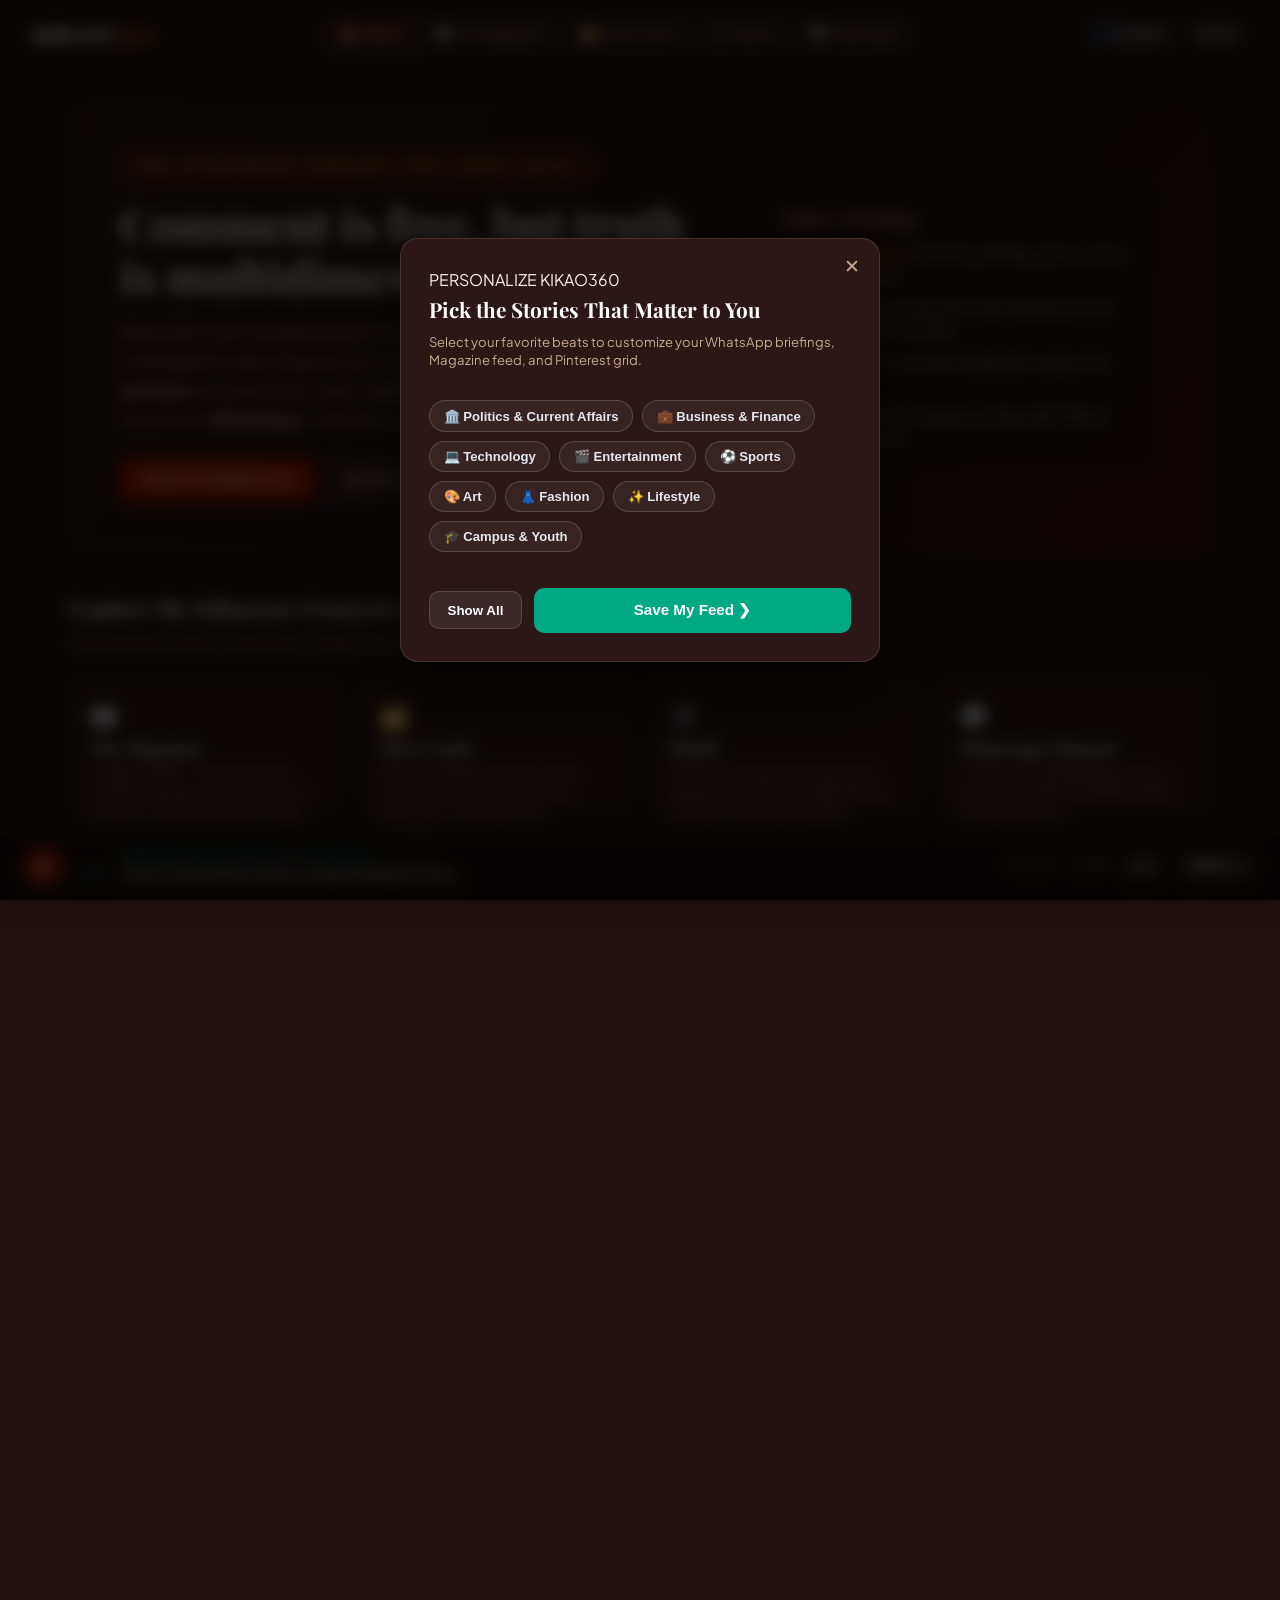
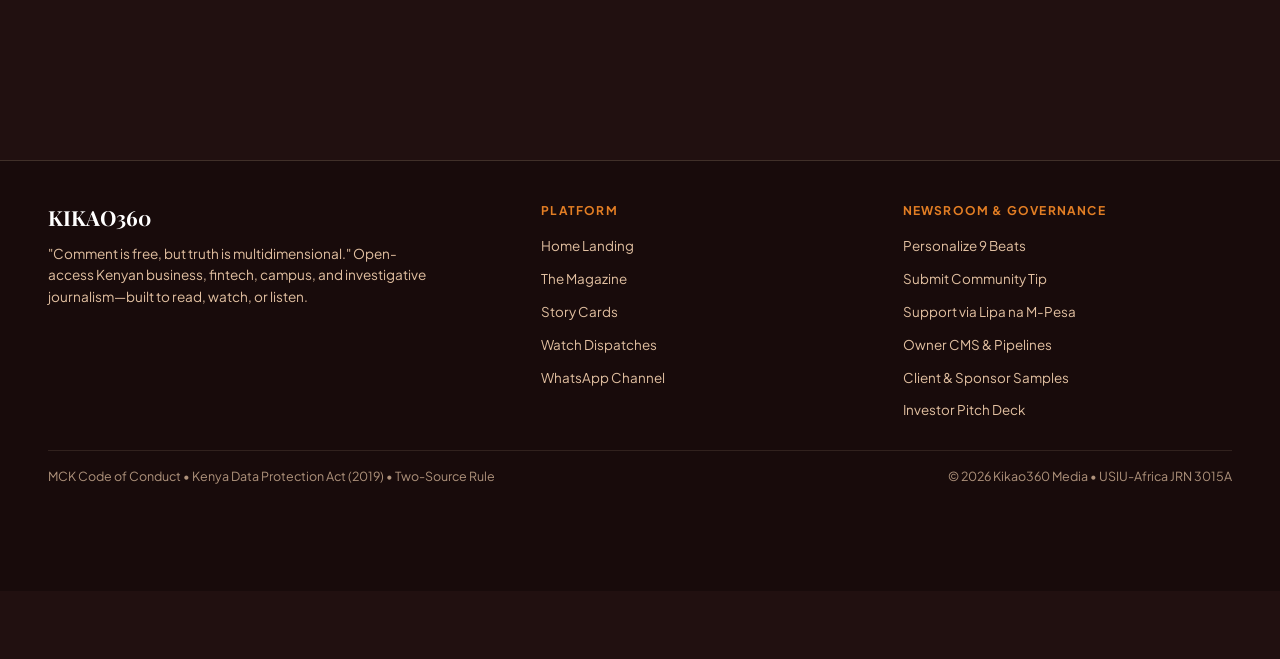
==== prototype/index.html @ 2c50114c "Move mobile navigation tabs to fixed bottom bar above audio dock" ====
<!DOCTYPE html>
<html lang="en">
<head>
  <meta charset="UTF-8">
  <meta name="viewport" content="width=device-width, initial-scale=1.0, maximum-scale=1.0, user-scalable=no">
  <title>Kikao360 — Multimodal Digital News Platform (USIU JRN 3015A Prototype)</title>
  
  <!-- Google Fonts: Editorial Serif & Clean Sans -->
  <link rel="preconnect" href="https://fonts.googleapis.com">
  <link rel="preconnect" href="https://fonts.gstatic.com" crossorigin>
  <link href="https://fonts.googleapis.com/css2?family=Cinzel:wght@700;900&family=Lora:ital,wght@0,400;0,600;0,700;1,400&family=Plus+Jakarta+Sans:wght@300;400;500;600;700;800&family=Playfair+Display:ital,wght@0,600;0,700;0,900;1,400&display=swap" rel="stylesheet">
  
  <!-- CSS Stylesheets (cache-busted) -->
  <link rel="stylesheet" href="css/style.css?v=20261116c">
  <link rel="stylesheet" href="css/whatsapp.css?v=20261116">
  <link rel="stylesheet" href="css/guardian.css?v=20261116">
  <link rel="stylesheet" href="css/pinterest.css?v=20261116">
  <link rel="stylesheet" href="css/tiktok.css?v=20261116">
</head>
<body class="theme-dark mode-home">

  <!-- ========================================================================= -->
  <!-- CLEAN MASTER NAVIGATION DOCK (Clickable Logo + 5 Unified Views)           -->
  <!-- ========================================================================= -->
  <header class="master-dock" id="masterDock">
    <button class="dock-brand-btn" onclick="switchView('home')" title="Return to Kikao360 Home">
      <span class="dock-logo">KIKAO<span class="accent-orange">360</span></span>
      <span class="dock-tagline">Kenya's Multimodal Newsroom</span>
    </button>
    
    <nav class="dock-modes" aria-label="View Switcher">
      <button class="mode-btn active" data-mode="home" onclick="switchView('home')" title="Kikao360 Landing Page">
        <span class="mode-icon">🏠</span>
        <span class="mode-label">Home</span>
      </button>
      <button class="mode-btn" data-mode="guardian" onclick="switchView('guardian')" title="The Magazine">
        <span class="mode-icon">📰</span>
        <span class="mode-label">The Magazine</span>
      </button>
      <button class="mode-btn" data-mode="pinterest" onclick="switchView('pinterest')" title="Story Cards &amp; Sponsored Board">
        <span class="mode-icon">🗂️</span>
        <span class="mode-label">Story Cards</span>
      </button>
      <button class="mode-btn" data-mode="tiktok" onclick="switchView('tiktok')" title="Watch Video Dispatches">
        <span class="mode-icon">🎬</span>
        <span class="mode-label">Watch</span>
      </button>
      <button class="mode-btn" data-mode="whatsapp" onclick="switchView('whatsapp')" title="WhatsApp Channel">
        <span class="mode-icon">💬</span>
        <span class="mode-label">WhatsApp</span>
      </button>
    </nav>
    
    <div class="dock-actions">
      <button class="gesture-hint-btn" id="openAccountBtn" onclick="openAccountModal()" title="My Account: Saved, Liked & Algorithm">
        <span>👤 Account</span>
      </button>
      <button class="gesture-hint-btn" id="openTiplineBtn" onclick="openTiplineModal()" title="Submit Community News Tip">
        <span>📢 Tip</span>
      </button>
    </div>
  </header>

  <!-- ========================================================================= -->
  <!-- VIEW CONTAINER: Switches active view gracefully -->
  <!-- ========================================================================= -->
  <main class="viewport-wrapper" id="viewportWrapper">

    <!-- --------------------------------------------------------------------- -->
    <!-- VIEW 0: EDITORIAL LANDING PAGE (Clear Platform Entry Point)           -->
    <!-- --------------------------------------------------------------------- -->
    <section class="view-panel view-home active" id="viewHome">
      <div class="home-hero">
        <div>
          <span class="home-eyebrow">OPEN-ACCESS KENYAN JOURNALISM • SOMA. TAZAMA. SIKILIZA.</span>
          <h1>Comment is free, but truth is multidimensional.</h1>
          <p>
            Kikao360 turns verified Kenyan business, fintech, campus, and investigative reporting into stories you can
            <strong>read</strong> in our digital magazine, <strong>preview</strong> as visual story cards,
            <strong>watch</strong> in 60-second dispatches, or receive on <strong>WhatsApp</strong>—with zero paywalls.
          </p>
          <div class="home-cta-row">
            <button class="home-btn-primary" onclick="switchView('guardian')">Read The Magazine ❯</button>
            <button class="home-btn-secondary" onclick="switchView('tiktok')">▶ Watch Dispatches</button>
            <button class="home-btn-secondary" onclick="openOnboardingModal()">🎯 Personalize Beats</button>
          </div>
        </div>
        <div class="home-hero-card">
          <h3>Today's Briefing</h3>
          <ul class="home-stat-list">
            <li><strong>Lead Investigation:</strong> The M-Pesa API Revolution for Gen-Z Micro-Merchants</li>
            <li><strong>Security Desk:</strong> Probing Cold-Chain Telemetry on the Mombasa–Nairobi Corridor</li>
            <li><strong>Audio Dispatch:</strong> 13-min Morning Bulletin ready in the bottom dock</li>
            <li><strong>Community:</strong> 48.2K+ followers on Kikao360 Official WhatsApp Channel</li>
          </ul>
        </div>
      </div>

      <h2 class="home-section-title">Explore the Kikao360 Ecosystem</h2>
      <p class="home-section-sub">Choose how you want to experience today's reporting.</p>

      <div class="home-ecosystem-grid">
        <div class="eco-card" onclick="switchView('guardian')">
          <div>
            <div class="eco-icon">📰</div>
            <h3>The Magazine</h3>
            <p>Longform 800–1,200w verified dossiers, bylines, pull-quotes, and Lipa na M-Pesa reader patronage.</p>
          </div>
          <span class="eco-link">Open Magazine ❯</span>
        </div>
        <div class="eco-card" onclick="switchView('pinterest')">
          <div>
            <div class="eco-icon">🗂️</div>
            <h3>Story Cards</h3>
            <p>Browse verified stories as visual preview cards—tap any card to read, plus curated partner spotlights.</p>
          </div>
          <span class="eco-link">Browse Story Cards ❯</span>
        </div>
        <div class="eco-card" onclick="switchView('tiktok')">
          <div>
            <div class="eco-icon">🎬</div>
            <h3>Watch</h3>
            <p>Vertical 9:16 and widescreen field dispatches built for mobile viewing and quick shareable insights.</p>
          </div>
          <span class="eco-link">Watch Videos ❯</span>
        </div>
        <div class="eco-card eco-wa" onclick="switchView('whatsapp')">
          <div>
            <div class="eco-icon">💬</div>
            <h3>WhatsApp Channel</h3>
            <p>Check your membership status or join our 07:30 &amp; 13:00 EAT verified briefing channel.</p>
          </div>
          <span class="eco-link">Enter WhatsApp Channel ❯</span>
        </div>
      </div>
    </section>

    <!-- --------------------------------------------------------------------- -->
    <!-- VIEW 1: WHATSAPP CHANNEL INTERFACE (Gate + Green Channel Simulation)  -->
    <!-- --------------------------------------------------------------------- -->
    <section class="view-panel view-whatsapp" id="viewWhatsapp">
      <div class="wa-screen-frame">
        
        <!-- WhatsApp Top App Bar -->
        <header class="wa-app-bar">
          <div class="wa-bar-left">
            <button class="wa-back-btn" onclick="switchView('home')" title="Back to Home">←</button>
            <div class="wa-avatar-ring">
              <div class="wa-avatar">K360</div>
            </div>
            <div class="wa-channel-info">
              <div class="wa-channel-title">
                <span>Kikao360 Official</span>
                <span class="wa-verified-badge" title="Verified Media Channel">✓</span>
              </div>
              <div class="wa-channel-meta">48.2K followers • Kenya's Multimodal Newsroom</div>
            </div>
          </div>
          <div class="wa-bar-right">
            <button class="wa-action-btn" id="waSimulateMsgBtn" title="Simulate Incoming Breaking Update">⚡ New Update</button>
            <button class="wa-action-btn wa-follow-btn">Following</button>
          </div>
        </header>

        <!-- Membership Gate (Shown first before revealing channel feed) -->
        <div class="wa-member-gate" id="waMemberGate">
          <h3>Are you a member of Kikao360 on WhatsApp?</h3>
          <p>Our verified WhatsApp Channel delivers 07:30 EAT morning hustle briefings and 13:00 EAT breaking alerts directly to your phone.</p>
          <div class="wa-gate-actions">
            <button class="wa-btn-green" id="waYesMemberBtn">Yes, I'm a Member — Open Channel</button>
            <button class="wa-btn-outline" id="waNoMemberBtn">No — Get Channel Invite Link</button>
          </div>
          <div class="wa-invite-box" id="waInviteBox" style="display:none;">
            <p style="margin-bottom:0.65rem;"><strong>Join Kikao360 Official Channel:</strong><br><code>https://whatsapp.com/channel/kikao360-kenya</code></p>
            <button class="wa-btn-green" id="waJoinAndEnterBtn">Copy Link &amp; Preview Channel ❯</button>
          </div>
        </div>

        <!-- WhatsApp Channel Scroll Canvas (Hidden until gate cleared) -->
        <div class="wa-chat-scroll" id="waChatScroll" style="display:none;">
          
          <!-- Channel Announcement / Pinned Notice -->
          <div class="wa-date-divider"><span>TODAY</span></div>
          
          <div class="wa-pinned-banner">
            <div class="wa-pin-icon">📌</div>
            <div class="wa-pin-text">
              <strong>Welcome to Kikao360 Channel:</strong> Dual-perspective investigative journalism. Tap any story card below to open the interactive magazine spread, or use the top dock to enter the 3D Sphere room!
            </div>
          </div>

          <!-- Injected WhatsApp Post Cards (Generated from data.js) -->
          <div class="wa-feed-list" id="waFeedList">
            <!-- Dynamically populated by app.js -->
          </div>

        </div>

      </div>
    </section>

    <!-- --------------------------------------------------------------------- -->
    <!-- VIEW 2: THE GUARDIAN-STYLE MAGAZINE (Editorial Layout + Mega Menu + M-Pesa) -->
    <!-- --------------------------------------------------------------------- -->
    <section class="view-panel view-guardian" id="viewGuardian">
      
      <!-- Top Utility Header -->
      <div class="gm-utility-bar">
        <div class="gm-utility-container">
          <div class="gm-edition-selector">
            <span>Edition:</span>
            <strong>Kenya (Nairobi) ▼</strong>
          </div>
          <div class="gm-utility-right">
            <button class="gm-mpesa-support-btn" id="openMpesaModalBtn" onclick="openMpesaModal()">
              <span class="mpesa-icon">📱</span> Support with M-Pesa ❯
            </button>
            <a href="#signin" class="gm-user-link">Sign in</a>
            <div class="gm-search-box">
              <input type="text" placeholder="Search Kikao360..." aria-label="Search">
              <button>🔍</button>
            </div>
          </div>
        </div>
      </div>

      <!-- Main Masthead & Primary Navigation Bar (Navy Blue #052962) -->
      <header class="gm-masthead-bar">
        <div class="gm-nav-container">
          <div class="gm-brand-group">
            <h1 class="gm-masthead-title">The Kikao360</h1>
            <p class="gm-masthead-motto">"Comment is free, but truth is multidimensional"</p>
          </div>
          
          <!-- Pillar Navigation Items -->
          <nav class="gm-pillars" aria-label="Guardian Main Pillars">
            <button class="gm-pillar-btn active" data-pillar="tech">
              <span>Tech &amp; Hustle</span>
            </button>
            <button class="gm-pillar-btn" data-pillar="investigative">
              <span>Investigative</span>
            </button>
            <button class="gm-pillar-btn" data-pillar="opinion">
              <span>Opinion</span>
            </button>
            <button class="gm-pillar-btn" data-pillar="campus">
              <span>Campus &amp; Youth</span>
            </button>
            <button class="gm-pillar-btn" data-pillar="lifestyle">
              <span>Lifestyle</span>
            </button>
            <!-- Hamburger Menu Toggle (Transforms into X) -->
            <button class="gm-menu-toggle-btn" id="gmMenuToggle" title="Open Full Section Menu">
              <span class="gm-menu-icon">☰</span>
            </button>
          </nav>
        </div>
      </header>

      <!-- Secondary Sub-Navigation Bar -->
      <nav class="gm-subnav-bar" id="gmSubnav">
        <div class="gm-subnav-container">
          <a href="#sub1" class="active">eTIMS &amp; Tax</a>
          <a href="#sub2">Daraja M-Pesa API</a>
          <a href="#sub3">Venture Capital</a>
          <a href="#sub4">Silicon Savannah</a>
          <a href="#sub5">Sheng Culture</a>
          <a href="#sub6">Gig Economy</a>
          <a href="#sub7">Policy Tracker</a>
        </div>
      </nav>

      <!-- Mega-Menu Overlay Drawer (Guardian Style: IMG_100242.jpg) -->
      <div class="gm-megamenu-drawer" id="gmMegamenu">
        <div class="gm-megamenu-grid">
          <div class="gm-mega-col">
            <h3>Tech &amp; Hustle</h3>
            <ul>
              <li><a href="#">M-Pesa Developer API</a></li>
              <li><a href="#">eTIMS for Freelancers</a></li>
              <li><a href="#">Crypto &amp; Web3 Kenya</a></li>
              <li><a href="#">TikTok Livestream Commerce</a></li>
              <li><a href="#">Nairobi Startup Rounds</a></li>
            </ul>
          </div>
          <div class="gm-mega-col">
            <h3>Investigative</h3>
            <ul>
              <li><a href="#">Cyber Cold-Chain Attacks</a></li>
              <li><a href="#">Public Procurement Leaks</a></li>
              <li><a href="#">Deepfakes &amp; Sheng Disinfo</a></li>
              <li><a href="#">Environmental Watch Limuru</a></li>
            </ul>
          </div>
          <div class="gm-mega-col">
            <h3>Opinion</h3>
            <ul>
              <li><a href="#">The Kikao View</a></li>
              <li><a href="#">Student Columnists</a></li>
              <li><a href="#">Cartoons &amp; Satire</a></li>
              <li><a href="#">AI &amp; Media Ethics</a></li>
              <li><a href="#">Letters to Editor</a></li>
            </ul>
          </div>
          <div class="gm-mega-col">
            <h3>Campus &amp; Youth</h3>
            <ul>
              <li><a href="#">USIU-Africa Innovation Lab</a></li>
              <li><a href="#">KU &amp; UoN Tech Hubs</a></li>
              <li><a href="#">Student Gig Opportunities</a></li>
              <li><a href="#">Campus Events &amp; Festivals</a></li>
            </ul>
          </div>
          <div class="gm-mega-col">
            <h3>Multimedia &amp; Formats</h3>
            <ul>
              <li><a href="#" class="highlight-link">🎬 TikTok Video Dispatches</a></li>
              <li><a href="#" class="highlight-link">🎧 Daily 13-Min Audio Brief</a></li>
              <li><a href="#" class="highlight-link">🌐 3D Panoramic Sphere</a></li>
              <li><a href="#">💬 WhatsApp Channel Broadcasts</a></li>
              <li><a href="#">📬 Bi-Weekly Newsletter</a></li>
            </ul>
          </div>
          <div class="gm-mega-col corporate-col">
            <div class="gm-mega-search">
              <input type="text" placeholder="Search the archives...">
              <button>Search</button>
            </div>
            <div class="gm-mega-biglinks">
              <a href="#">USIU Boardroom Pitch</a>
              <a href="#">JRN 3015A Documentation</a>
              <a href="#">Invest In Kikao360</a>
              <a href="#">About Us</a>
            </div>
          </div>
        </div>
      </div>

      <!-- Main Editorial Content Canvas -->
      <div class="gm-content-container">
        <div class="gm-article-layout">
          
          <!-- Left Column: Story Header & Byline -->
          <aside class="gm-article-sidebar">
            <div class="gm-eyebrow" id="articleEyebrow">Tech &amp; Hustle</div>
            <div class="gm-badge-pill" id="articleBadge">Explainer</div>
            <div class="gm-byline-box">
              <div class="gm-author" id="articleAuthor">Faith Mwende &amp; Brian Kipchumba</div>
              <div class="gm-date" id="articleDate">Tue 10 Nov 2026 10.30 EAT</div>
              <div class="gm-share-row">
                <button class="gm-share-btn">🔗 Share</button>
                <button class="gm-share-btn">💬 186</button>
              </div>
            </div>
            
            <!-- Quick View Mode Switcher -->
            <div class="gm-sidebar-card">
              <h4>Story Format</h4>
              <p>Experience this dispatch in multiple perspectives:</p>
              <div class="gm-format-toggles">
                <button class="format-btn active" id="tabFormatRead">📖 Read Story</button>
                <button class="format-btn" id="tabFormatWatch">▶ Watch Video</button>
                <button class="format-btn" id="tabFormatListen">🎧 Listen Audio</button>
              </div>
            </div>

            <!-- Sponsor Card (NPR Style) -->
            <div class="gm-sponsor-box">
              <span class="sponsor-tag">Sponsor Message</span>
              <div class="sponsor-card">
                <strong>Safaricom Spark Fund</strong>
                <p>Empowering the next generation of digital media founders and software creators across Kenya.</p>
                <span class="sponsor-badge">Partner</span>
              </div>
            </div>
          </aside>

          <!-- Center Column: Editorial Narrative & Embedded Video -->
          <article class="gm-article-body">
            
            <h1 class="gm-headline" id="articleHeadline">
              The M-Pesa API Revolution: How Gen-Z Micro-Merchants Are Rewriting Kenya’s Informal Economy
            </h1>
            
            <p class="gm-subdeck" id="articleSubdeck">
              From Nairobi estates to TikTok shop livestreams, young hustlers are skipping brick-and-mortar storefronts entirely for direct mobile commerce.
            </p>

            <div class="gm-bullet-link">
              <span class="bullet-dot">•</span>
              <a href="#" id="articleBulletLink">Read our special investigation into eTIMS tax compliance for freelancers</a>
            </div>

            <!-- Interactive Media Embed Container (16:9 Player with runtime badge) -->
            <div class="gm-media-player-container">
              <div class="gm-video-wrapper">
                <video id="gmMainVideo" controls playsinline poster="assets/IMG_093824.jpg">
                  <source src="assets/VID_094529.mp4" type="video/mp4">
                  Your browser does not support HTML5 video.
                </video>
                <div class="gm-video-badge">
                  <span class="badge-icon">▶</span>
                  <span id="articleVideoDuration">1:15</span>
                </div>
              </div>
              <figcaption class="gm-video-caption">
                <strong>▶ Watch 60-Second Dispatch:</strong> How Nairobi micro-entrepreneurs automate M-Pesa payment notifications via custom webhook listeners.
              </figcaption>
            </div>

            <!-- Article Body Text -->
            <div class="gm-prose" id="articleProse">
              <p class="lead" id="articleLead">
                In a sunlit shared apartment along Thika Road, 22-year-old Brian Mwangi watches his dual-monitor setup chime with real-time M-Pesa confirmation pings. Without a physical storefront or a conventional corporate bank account, his custom sneaker consignment platform clears over KES 180,000 in weekly turnover—entirely powered by automated Daraja API webhooks and WhatsApp customer bots.
              </p>
              
              <!-- Styled Pull-Quote (Guardian Style: CP Scott Reference) -->
              <blockquote class="gm-pullquote">
                <span class="quote-mark">“</span>
                <p id="articleQuote">We don't need expensive mall leases anymore. Our phone is the cash register, the studio, and the distribution pipeline all in one.</p>
                <cite id="articleQuoteAuthor">— Brian Mwangi, Co-founder of SneakerVault Kenya</cite>
              </blockquote>

              <p id="articleSecondary">
                Kenya's formal banking sector is rapidly adapting to this creator-led economy. Safaricom's latest developer release opens instant micropayments, but looming regulatory questions on eTIMS integration and digital services taxation threaten to alter unit economics for over 7.4 million micro and small entrepreneurs.
              </p>
            </div>

            <!-- Topic Discovery Pills (Guardian Style) -->
            <div class="gm-topic-pills-row">
              <span class="topic-label">Explore topics:</span>
              <div class="topic-tags" id="articleTopicTags">
                <span class="pill-tag">M-Pesa</span>
                <span class="pill-tag">Fintech</span>
                <span class="pill-tag">Startups</span>
                <span class="pill-tag">Nairobi</span>
                <span class="pill-tag">Gen-Z</span>
              </div>
            </div>

            <!-- M-Pesa Reader Support Box (Adapted from Guardian Contribution Unit) -->
            <section class="gm-mpesa-contribution-box">
              <div class="mpesa-box-header">
                <span class="mpesa-brand-flag">🇰🇪 LIPA NA M-PESA</span>
                <h2>Support Independent Journalism in Kenya</h2>
              </div>
              <p>
                Unlike corporate-backed media houses, <strong>Kikao360</strong> operates as an independent, student-powered investigative newsroom. We provide open-access reporting free from commercial paywalls because we believe quality journalism should be accessible to all Kenyans.
              </p>
              <div class="mpesa-highlight-quote">
                Whether you contribute <strong>KES 100</strong>, <strong>KES 500</strong>, or <strong>KES 1,000</strong>, your support directly fuels on-the-ground investigations, data verification, and student fellowships.
              </div>
              <div class="mpesa-btn-row">
                <button class="mpesa-action-btn primary" id="triggerMpesaPromptBtn" onclick="openMpesaModal()">Support with M-Pesa ❯</button>
                <button class="mpesa-action-btn secondary">Remind me later</button>
              </div>
              <div class="mpesa-badges">
                <span>Accepted: M-Pesa Paybill • Airtel Money • Visa • Mastercard</span>
              </div>
            </section>

          </article>

          <!-- Right Column: Most Viewed Leaderboard (Guardian Style: IMG_101324.jpg) -->
          <aside class="gm-leaderboard-sidebar">
            <div class="gm-leaderboard-header">
              <h3>Most Viewed</h3>
              <div class="leaderboard-tabs">
                <button class="lb-tab active">Across Kikao360</button>
                <button class="lb-tab">In This Pillar</button>
              </div>
            </div>
            
            <ol class="gm-leaderboard-list" id="gmLeaderboardList">
              <!-- Dynamically populated from MOST_VIEWED -->
            </ol>
            
            <!-- Campus Innovation Banner -->
            <div class="gm-campus-ad-card">
              <div class="card-tag">USIU-Africa Challenge</div>
              <h4>Week 11 Investors' Boardroom</h4>
              <p>Pitching seed funding for student media products. Check our financial plan &amp; pitch slides.</p>
              <button class="card-btn" id="openPitchDeckBtn" onclick="openPitchDeck()">View Pitch Deck ❯</button>
            </div>
          </aside>

        </div>
      </div>

    </section>

    <!-- --------------------------------------------------------------------- -->
    <!-- VIEW 3: STORY CARDS BOARD (Preview Cards + Partner Ad Spotlights)     -->
    <!-- --------------------------------------------------------------------- -->
    <section class="view-panel view-pinterest" id="viewPinterest">
      <div class="pin-header-bar">
        <div class="pin-header-left">
          <h2>Story Cards</h2>
          <p>Preview verified stories as visual cards—tap any card to read the full investigation, or explore partner spotlights.</p>
        </div>
        <div class="pin-category-filters" id="pinFilters">
          <button class="pin-pill active" data-filter="all">All Cards</button>
          <button class="pin-pill" data-filter="tech">Tech &amp; Hustle</button>
          <button class="pin-pill" data-filter="investigative">Investigative</button>
          <button class="pin-pill" data-filter="campus">Campus</button>
          <button class="pin-pill" data-filter="lifestyle">Lifestyle</button>
          <button class="pin-pill" data-filter="sponsored">Sponsored</button>
        </div>
      </div>

      <!-- Story Cards Grid Container -->
      <div class="pin-masonry-canvas" id="pinMasonryCanvas">
        <!-- Injected dynamically from data.js + sponsored partner cards -->
      </div>
    </section>

    <!-- --------------------------------------------------------------------- -->
    <!-- VIEW 4: WATCH VIDEO HUB (Vertical & Widescreen Dispatches)            -->
    <!-- --------------------------------------------------------------------- -->
    <section class="view-panel view-tiktok" id="viewTiktok">
      <div class="tt-feed-container" id="ttFeedContainer">
        <!-- Full-screen video cards generated from data.js -->
      </div>
      
      <!-- Vertical Navigation Indicators -->
      <div class="tt-scroll-nav">
        <button class="tt-nav-arrow" id="ttPrevBtn" title="Previous Video">▲</button>
        <button class="tt-nav-arrow" id="ttNextBtn" title="Next Video">▼</button>
      </div>
    </section>

    <!-- --------------------------------------------------------------------- -->
    <!-- STRUCTURED EDITORIAL FOOTER (Eliminates Empty Bottom Space)           -->
    <!-- --------------------------------------------------------------------- -->
    <footer class="kikao-footer">
      <div class="kikao-footer-inner">
        <div class="footer-brand">
          <h4>KIKAO<span class="accent-orange">360</span></h4>
          <p>"Comment is free, but truth is multidimensional." Open-access Kenyan business, fintech, campus, and investigative journalism—built to read, watch, or listen.</p>
        </div>
        <div class="footer-col">
          <h5>Platform</h5>
          <ul class="footer-links">
            <li><button onclick="switchView('home')">Home Landing</button></li>
            <li><button onclick="switchView('guardian')">The Magazine</button></li>
            <li><button onclick="switchView('pinterest')">Story Cards</button></li>
            <li><button onclick="switchView('tiktok')">Watch Dispatches</button></li>
            <li><button onclick="switchView('whatsapp')">WhatsApp Channel</button></li>
          </ul>
        </div>
        <div class="footer-col">
          <h5>Newsroom &amp; Governance</h5>
          <ul class="footer-links">
            <li><button onclick="openOnboardingModal()">Personalize 9 Beats</button></li>
            <li><button onclick="openTiplineModal()">Submit Community Tip</button></li>
            <li><button onclick="openMpesaModal()">Support via Lipa na M-Pesa</button></li>
            <li><a href="cms.html">Owner CMS &amp; Pipelines</a></li>
            <li><a href="samples.html">Client &amp; Sponsor Samples</a></li>
            <li><button onclick="openPitchDeck()">Investor Pitch Deck</button></li>
          </ul>
        </div>
      </div>
      <div class="footer-bottom-bar">
        <span>MCK Code of Conduct • Kenya Data Protection Act (2019) • Two-Source Rule</span>
        <span>© 2026 Kikao360 Media • USIU-Africa JRN 3015A</span>
      </div>
    </footer>

  </main>

  <!-- ========================================================================= -->
  <!-- PERSISTENT FLOATING NPR-STYLE AUDIO PLAYER DOCK (Bottom Anchored) -->
  <!-- ========================================================================= -->
  <footer class="npr-player-dock" id="nprPlayerDock">
    <div class="npr-player-container">
      
      <!-- Audio Wave & Thumbnail -->
      <div class="npr-track-info">
        <button class="npr-play-btn" id="nprPlayBtn" title="Play / Pause Audio Dispatch">
          <span class="npr-btn-icon">▶</span>
        </button>
        <div class="npr-wave-bars" id="nprWaveBars">
          <span></span><span></span><span></span><span></span><span></span>
        </div>
        <div class="npr-meta">
          <div class="npr-eyebrow">KIKAO360 AUDIO DISPATCH • ON AIR NOW</div>
          <div class="npr-headline" id="nprHeadline">The M-Pesa API Revolution: Audio Briefing (13 mins)</div>
        </div>
      </div>

      <!-- Controls & Expansion -->
      <div class="npr-player-actions">
        <span class="npr-time-badge">02:45 / 13:00</span>
        <button class="npr-speed-btn" id="nprSpeedBtn">1.0x</button>
        <button class="npr-open-drawer-btn" id="nprDrawerBtn">
          <span>OPEN</span> <span class="arrow-up">▲</span>
        </button>
      </div>

    </div>

    <!-- Expandable Audio Drawer -->
    <div class="npr-expanded-drawer" id="nprExpandedDrawer">
      <div class="drawer-inner">
        <div class="drawer-header">
          <h4>Full Audio Bulletin &amp; Transcript</h4>
          <button class="drawer-close-btn" id="nprDrawerCloseBtn">✕</button>
        </div>
        <div class="drawer-body">
          <div class="drawer-progress">
            <div class="progress-bar"><div class="progress-fill" style="width: 25%;"></div></div>
            <div class="progress-labels"><span>02:45</span><span>13:00</span></div>
          </div>
          <div class="drawer-transcript">
            <p><strong>Voice Dispatch (00:00 - 03:00):</strong> "Welcome to Kikao360's morning intelligence feed. Today we break down how university founders and informal street vendors in Nairobi are integrating M-Pesa Daraja APIs to replace legacy point-of-sale terminals..."</p>
          </div>
        </div>
      </div>
    </div>
  </footer>

  <!-- ========================================================================= -->
  <!-- M-PESA CONTRIBUTION MODAL (Simulation for Kenya Market) -->
  <!-- ========================================================================= -->
  <div class="modal-overlay" id="mpesaModal">
    <div class="modal-card">
      <button class="modal-close-btn" id="closeMpesaModalBtn" onclick="closeMpesaModal()">✕</button>
      <div class="modal-header">
        <div class="mpesa-logo-badge">M-PESA</div>
        <h3>Support Kikao360 Independent Journalism</h3>
        <p>Your contribution directly powers student-led field investigations and verified media in Kenya.</p>
      </div>
      <div class="modal-body">
        <label for="mpesaPhone">M-Pesa Phone Number</label>
        <div class="input-with-prefix">
          <span>+254</span>
          <input type="tel" id="mpesaPhone" placeholder="712 345 678" value="715 478 466">
        </div>
        
        <label>Select Amount (KES)</label>
        <div class="amount-presets">
          <button class="amount-btn active" data-amount="100">KES 100</button>
          <button class="amount-btn" data-amount="250">KES 250</button>
          <button class="amount-btn" data-amount="500">KES 500</button>
          <button class="amount-btn" data-amount="1000">KES 1,000</button>
        </div>
        
        <div id="mpesaStatusMsg" class="mpesa-status-box" style="display:none;"></div>
      </div>
      <div class="modal-footer">
        <button class="modal-submit-btn" id="sendMpesaPromptBtn">Send STK Push Prompt ❯</button>
      </div>
    </div>
  </div>

  <!-- ========================================================================= -->
  <!-- INVESTOR PITCH DECK MODAL (Week 11 Simulation for Dr. Ruth Owino) -->
  <!-- ========================================================================= -->
  <div class="modal-overlay" id="pitchDeckModal">
    <div class="modal-card wide-card">
      <button class="modal-close-btn" id="closePitchDeckBtn" onclick="closePitchDeck()">✕</button>
      <div class="modal-header">
        <div class="badge-tag">USIU-AFRICA JRN 3015A</div>
        <h3>Week 11 Media Investors' Boardroom Pitch Deck</h3>
        <p>10–15 Minute Venture Presentation: From Concept to Market</p>
      </div>
      <div class="modal-body pitch-slide-deck">
        <div class="pitch-slide active" data-slide="1">
          <h4>Slide 1: Problem &amp; Market Gap</h4>
          <p>Kenyan youth (18–29) consume news in fragmented micro-bursts on WhatsApp and TikTok, but lack credible, deep-dive investigative journalism. Traditional papers like <em>Business Daily</em> neglect youth MSMEs; social feeds lack verification.</p>
        </div>
        <div class="pitch-slide" data-slide="2">
          <h4>Slide 2: Solution &amp; UVP</h4>
          <p><strong>Kikao360:</strong> The first multimodal media pipeline bridging official WhatsApp Channels with Guardian-caliber editorial depth, 3D spatial curation, and vertical video dispatches.</p>
        </div>
        <div class="pitch-slide" data-slide="3">
          <h4>Slide 3: Financial Projections (in KES)</h4>
          <p>Startup CAPEX: KES 480,000. Monthly OPEX: KES 145,000. Month 6 Projected Revenue: KES 380,000/mo (Fintech sponsorships, M-Pesa reader contributions, and branded studio activations). Break-even achieved in Month 4.</p>
        </div>
      </div>
      <div class="modal-footer space-between">
        <div class="slide-nav-indicators">
          <button class="slide-dot active" data-target="1"></button>
          <button class="slide-dot" data-target="2"></button>
          <button class="slide-dot" data-target="3"></button>
        </div>
        <div class="slide-controls">
          <button class="btn-subtle" id="prevSlideBtn">Previous</button>
          <button class="btn-primary" id="nextSlideBtn">Next Slide ❯</button>
        </div>
      </div>
    </div>
  </div>

  <!-- ========================================================================= -->
  <!-- CATEGORY ONBOARDING MODAL (Personalize Feed Across 9 Youth Beats)          -->
  <!-- ========================================================================= -->
  <div class="modal-overlay" id="onboardingModal">
    <div class="modal-card">
      <button class="modal-close-btn" id="closeOnboardingBtn" onclick="closeOnboardingModal()">✕</button>
      <div class="modal-header">
        <div class="badge-tag">PERSONALIZE KIKAO360</div>
        <h3>Pick the Stories That Matter to You</h3>
        <p>Select your favorite beats to customize your WhatsApp briefings, Magazine feed, and Pinterest grid.</p>
      </div>
      <div class="modal-body">
        <div class="interest-grid" id="interestGrid">
          <button type="button" class="interest-chip" data-topic="Politics & Current Affairs">🏛️ Politics &amp; Current Affairs</button>
          <button type="button" class="interest-chip" data-topic="Business & Finance">💼 Business &amp; Finance</button>
          <button type="button" class="interest-chip" data-topic="Technology">💻 Technology</button>
          <button type="button" class="interest-chip" data-topic="Entertainment">🎬 Entertainment</button>
          <button type="button" class="interest-chip" data-topic="Sports">⚽ Sports</button>
          <button type="button" class="interest-chip" data-topic="Art">🎨 Art</button>
          <button type="button" class="interest-chip" data-topic="Fashion">👗 Fashion</button>
          <button type="button" class="interest-chip" data-topic="Lifestyle">✨ Lifestyle</button>
          <button type="button" class="interest-chip" data-topic="Campus & Youth">🎓 Campus &amp; Youth</button>
        </div>
      </div>
      <div class="modal-footer space-between">
        <button type="button" class="btn-subtle" id="resetInterestsBtn">Show All</button>
        <button type="button" class="modal-submit-btn" id="saveInterestsBtn">Save My Feed ❯</button>
      </div>
    </div>
  </div>

  <!-- ========================================================================= -->
  <!-- COMMUNITY TIPLINE & VERIFICATION GATE MODAL (User-Submitted News)          -->
  <!-- ========================================================================= -->
  <div class="modal-overlay" id="tiplineModal">
    <div class="modal-card">
      <button class="modal-close-btn" id="closeTiplineBtn" onclick="closeTiplineModal()">✕</button>
      <div class="modal-header">
        <div class="badge-tag">COMMUNITY TIPLINE • TASK 3 QA GATE</div>
        <h3>Submit a News Tip or Campus Update</h3>
        <p>All reader tips pass through Kikao360's Fact-Check Desk &amp; Two-Source Rule before publication.</p>
      </div>
      <div class="modal-body">
        <div class="tipline-form-group">
          <label for="tipHeadline">What happened? (Short Headline)</label>
          <input type="text" id="tipHeadline" class="tipline-input" placeholder="e.g., HELB portal outage affecting semester registration at USIU/UoN">
        </div>
        <div class="tipline-form-group">
          <label for="tipCategory">Category</label>
          <select id="tipCategory" class="tipline-input">
            <option>Campus &amp; Youth</option>
            <option>Politics &amp; Current Affairs</option>
            <option>Business &amp; Finance</option>
            <option>Technology</option>
            <option>Entertainment</option>
            <option>Sports</option>
            <option>Art</option>
            <option>Fashion</option>
            <option>Lifestyle</option>
          </select>
        </div>
        <div class="tipline-form-group">
          <label for="tipLocation">Location &amp; Primary Evidence / Source Link</label>
          <input type="text" id="tipLocation" class="tipline-input" placeholder="e.g., Roysambu / Photo EXIF + Official Memo Link">
        </div>
        <label class="tipline-consent">
          <input type="checkbox" id="tipConsent" checked>
          <span>I confirm this tip is firsthand or sourced, and consent to Kikao360 Fact-Check Desk verification (ODPC Data Protection Act 2019).</span>
        </label>
        <div id="tiplineStatusBox" class="mpesa-status-box" style="display:none;"></div>
      </div>
      <div class="modal-footer">
        <button type="button" class="modal-submit-btn" id="submitTipBtn">Send to Fact-Check Desk ❯</button>
      </div>
    </div>
  </div>

  <!-- ========================================================================= -->
  <!-- USER ACCOUNT SPACE MODAL (Saved, Liked & Personal Algorithm Controls)      -->
  <!-- ========================================================================= -->
  <div class="modal-overlay" id="accountModal">
    <div class="modal-card wide-card">
      <button class="modal-close-btn" id="closeAccountBtn" onclick="closeAccountModal()">✕</button>
      <div class="modal-header">
        <div class="badge-tag">KIKAO360 ACCOUNT SPACE</div>
        <h3>Your Saved Stories, Likes &amp; Feed Algorithm</h3>
        <p>Manage what you saved, revisit liked dispatches, and tune your personal news algorithm.</p>
      </div>
      <div class="modal-body">
        <div style="display:flex; gap:0.5rem; flex-wrap:wrap; margin-bottom:0.5rem;">
          <button type="button" class="interest-chip selected acct-tab" data-acct-tab="saved">🔖 Saved (<span id="acctSavedCount">0</span>)</button>
          <button type="button" class="interest-chip acct-tab" data-acct-tab="liked">❤️ Liked (<span id="acctLikedCount">0</span>)</button>
          <button type="button" class="interest-chip acct-tab" data-acct-tab="algo">🎛️ My Algorithm</button>
        </div>
        <div id="acctSavedPane" class="acct-pane"></div>
        <div id="acctLikedPane" class="acct-pane" style="display:none;"></div>
        <div id="acctAlgoPane" class="acct-pane" style="display:none;">
          <p style="font-size:0.82rem; color:#94a3b8; margin-bottom:0.5rem;">Active Beats in Your Feed:</p>
          <div id="acctAlgoBeats" style="display:flex; flex-wrap:wrap; gap:0.4rem; margin-bottom:0.9rem;"></div>
          <label for="acctFormatPref">Preferred Default Modality</label>
          <select id="acctFormatPref" class="tipline-input" style="margin-bottom:0.75rem;">
            <option value="balanced">Balanced (Read + Watch + Listen)</option>
            <option value="video">Short-Form Video First (60s Reels/TikTok)</option>
            <option value="read">Deep-Dive Longform First (Magazine)</option>
            <option value="audio">Audio Commute Mode (NPR Bulletin)</option>
          </select>
          <button type="button" class="btn-subtle" onclick="closeAccountModal(); openOnboardingModal();">Edit My 9 Beats ❯</button>
        </div>
      </div>
    </div>
  </div>

  <!-- Script Files (cache-busted) -->
  <script src="js/data.js?v=20261116"></script>
  <script src="js/gestures.js?v=20261116"></script>
  <script src="js/app.js?v=20261116"></script>
</body>
</html>
---- prototype/css/style.css ----
/* ==========================================================================
   MASTER STYLES & DESIGN TOKENS — KIKAO360 MULTIMODAL PROTOTYPE
   ========================================================================== */

:root {
  /* Unified Kikao360 Palette (Coffee Bean / Desert Sand / Oxidized Iron / Blood Red / Tiger Orange) */
  --coffee-bean: #211010;
  --coffee-elevated: #2c1616;
  --coffee-soft: #3a1e1e;
  --desert-sand: #E2C0A1;
  --oxidized-iron: #B11905;
  --blood-red: #850E05;
  --tiger-orange: #E37E24;

  --bg-canvas: #211010;          /* Coffee Bean Base */
  --bg-surface: #2c1616;         /* Elevated Card Surface */
  --bg-surface-hover: #3a1e1e;
  --border-subtle: rgba(226, 192, 161, 0.16);

  /* WhatsApp Channel Scoped Accents (Used ONLY inside #viewWhatsapp) */
  --wa-dark-bg: #0b141a;
  --wa-chat-bg: #111b21;
  --wa-teal: #00a884;
  --wa-teal-hover: #05c49a;
  --wa-green-bubble: #005c4b;
  --wa-text-primary: #f7efe7;
  --wa-text-muted: #c9ab91;
  --wa-border: rgba(226, 192, 161, 0.14);

  /* Editorial Magazine Tokens */
  --gm-navy: #211010;
  --gm-navy-dark: #160a0a;
  --gm-blue-accent: #E37E24;
  --gm-coral-red: #B11905;
  --gm-highlight-yellow: #E37E24;
  --gm-yellow-hover: #c96a18;
  --gm-paper-bg: #f6ede4;        /* Warm Desert-Sand Paper */
  --gm-paper-card: #ffffff;
  --gm-dark-card: #2c1616;
  --gm-text-headline: #211010;
  --gm-text-body: #3d2420;

  /* Focal Accents */
  --accent-orange: #E37E24;      /* Tiger Orange */
  --accent-cyan: #E2C0A1;        /* Desert Sand */
  --accent-purple: #B11905;      /* Oxidized Iron */
  --mpesa-green: #00a884;

  /* Typography Scale & Rhythm */
  --font-serif: "Playfair Display", "Lora", Georgia, serif;
  --font-sans: "Plus Jakarta Sans", system-ui, -apple-system, sans-serif;
  --font-editorial: "Lora", Georgia, serif;

  /* Layout & Negative Space */
  --dock-height: 68px;
  --npr-dock-height: 68px;
  --radius-md: 12px;
  --radius-lg: 18px;
  --transition-smooth: all 0.28s cubic-bezier(0.16, 1, 0.3, 1);
}

* {
  box-sizing: border-box;
  margin: 0;
  padding: 0;
}

html {
  font-size: 16px;
}

body {
  font-family: var(--font-sans);
  background-color: var(--bg-canvas);
  color: var(--wa-text-primary);
  min-height: 100vh;
  line-height: 1.6;
  overflow-x: hidden;
  -webkit-font-smoothing: antialiased;
  -moz-osx-font-smoothing: grayscale;
}

/* ==========================================================================
   MASTER FLOATING VIEW SWITCHER DOCK (DESKTOP & MOBILE)
   ========================================================================== */

.master-dock {
  position: fixed;
  top: 0;
  left: 0;
  right: 0;
  height: var(--dock-height);
  background: rgba(11, 16, 27, 0.88);
  backdrop-filter: blur(16px);
  -webkit-backdrop-filter: blur(16px);
  border-bottom: 1px solid var(--border-subtle);
  display: flex;
  align-items: center;
  justify-content: space-between;
  gap: 1rem;
  padding: 0 2rem;
  z-index: 1000;
  box-shadow: 0 8px 32px rgba(0, 0, 0, 0.35);
}

.dock-brand {
  display: flex;
  align-items: baseline;
  gap: 0.65rem;
  flex-shrink: 0;
}

.dock-logo {
  font-family: var(--font-serif);
  font-weight: 900;
  font-size: clamp(1.15rem, 2vw, 1.45rem);
  letter-spacing: 0.4px;
  color: #ffffff;
}

.dock-logo .accent-orange {
  color: var(--accent-orange);
}

.dock-tagline {
  font-size: 0.72rem;
  color: var(--wa-text-muted);
  font-weight: 500;
  display: none;
}

.dock-actions {
  display: flex;
  align-items: center;
  gap: 0.5rem;
  flex-shrink: 0;
}

.gesture-hint-btn {
  background: rgba(255, 255, 255, 0.06);
  border: 1px solid var(--border-subtle);
  color: var(--wa-text-primary);
  padding: 0.45rem 0.8rem;
  border-radius: 999px;
  font-size: 0.78rem;
  font-weight: 600;
  cursor: pointer;
  white-space: nowrap;
  transition: var(--transition-smooth);
}

.gesture-hint-btn:hover {
  background: rgba(255, 255, 255, 0.12);
  border-color: var(--wa-teal);
}

@media (max-width: 960px) {
  #gestureHelpBtn {
    display: none;
  }
}

@media (max-width: 768px) {
  :root {
    --dock-height: 58px;
    --npr-dock-height: 56px;
  }

  .master-dock {
    height: var(--dock-height);
    flex-wrap: nowrap;
    padding: 0.45rem 0.85rem;
    gap: 0.5rem;
    backdrop-filter: none;
    -webkit-backdrop-filter: none;
    background: rgba(24, 11, 11, 0.98);
  }

  .dock-brand-btn .dock-tagline {
    display: none;
  }

  .dock-actions {
    margin-left: auto;
    gap: 0.35rem;
  }

  .gesture-hint-btn {
    padding: 0.35rem 0.65rem;
    font-size: 0.72rem;
  }

  /* Native Mobile Bottom Tab Bar */
  .dock-modes {
    position: fixed;
    bottom: 0;
    left: 0;
    right: 0;
    height: 62px;
    z-index: 1200;
    width: 100%;
    display: flex;
    justify-content: space-around;
    align-items: center;
    gap: 0.15rem;
    padding: 0.25rem 0.35rem;
    background: rgba(24, 11, 11, 0.98);
    backdrop-filter: blur(16px);
    -webkit-backdrop-filter: blur(16px);
    border-top: 1px solid rgba(226, 192, 161, 0.22);
    border-radius: 0;
  }

  .mode-btn {
    flex: 1;
    flex-direction: column;
    justify-content: center;
    align-items: center;
    gap: 0.15rem;
    padding: 0.3rem 0.2rem;
    min-height: 48px;
    border-radius: 10px;
  }

  .mode-btn .mode-label {
    display: block;
    font-size: 0.62rem;
    line-height: 1;
    white-space: nowrap;
  }

  .mode-btn .mode-icon {
    font-size: 1.05rem;
  }

  /* Sit NPR Audio Dock cleanly above the mobile bottom tab bar */
  .npr-player-dock {
    bottom: 62px;
    z-index: 1150;
  }

  .kikao-footer {
    padding-bottom: 9.5rem;
  }

  /* Compact Persistent Bottom Player */
  .npr-player-container {
    padding: 0 0.85rem;
  }

  .npr-headline {
    max-width: 165px;
    font-size: 0.76rem;
  }

  .npr-time-badge,
  .npr-speed-btn {
    display: none;
  }

  .npr-play-btn {
    width: 38px;
    height: 38px;
    font-size: 0.85rem;
  }
}


.dock-modes {
  display: flex;
  align-items: center;
  gap: 0.4rem;
  background: rgba(255, 255, 255, 0.05);
  padding: 4px;
  border-radius: 40px;
  border: 1px solid rgba(255, 255, 255, 0.08);
}

.mode-btn {
  display: flex;
  align-items: center;
  gap: 0.45rem;
  padding: 0.45rem 0.9rem;
  border-radius: 30px;
  border: none;
  background: transparent;
  color: var(--wa-text-muted);
  font-size: 0.82rem;
  font-weight: 600;
  cursor: pointer;
  transition: var(--transition-smooth);
}

.mode-btn:hover {
  color: #ffffff;
  background: rgba(255, 255, 255, 0.08);
}

.mode-btn.active {
  background: var(--wa-teal);
  color: #0b141a;
  font-weight: 700;
  box-shadow: 0 2px 10px rgba(0, 168, 132, 0.4);
}

.mode-btn[data-mode="guardian"].active {
  background: #052962;
  color: #ffffff;
  box-shadow: 0 2px 12px rgba(5, 41, 98, 0.6);
  border: 1px solid rgba(255, 255, 255, 0.3);
}

.mode-btn[data-mode="pinterest"].active {
  background: #e60023;
  color: #ffffff;
  box-shadow: 0 2px 12px rgba(230, 0, 35, 0.4);
}

.mode-btn[data-mode="tiktok"].active {
  background: #000000;
  color: #00f0ff;
  border: 1px solid #ff0050;
  box-shadow: 0 2px 12px rgba(0, 240, 255, 0.3);
}

.mode-btn[data-mode="sphere"].active {
  background: linear-gradient(135deg, #7b2cbf, #f72585);
  color: #ffffff;
  box-shadow: 0 2px 14px rgba(247, 37, 133, 0.5);
}

.dock-actions .gesture-hint-btn {
  background: rgba(255, 255, 255, 0.07);
  border: 1px solid rgba(255, 255, 255, 0.12);
  color: #ffffff;
  padding: 0.4rem 0.8rem;
  border-radius: 20px;
  font-size: 0.75rem;
  font-weight: 600;
  cursor: pointer;
  display: flex;
  align-items: center;
  gap: 0.3rem;
  transition: var(--transition-smooth);
}

.dock-actions .gesture-hint-btn:hover {
  background: rgba(255, 255, 255, 0.14);
}

/* ==========================================================================
   VIEWPORT WRAPPER & VIEW PANELS
   ========================================================================== */

.viewport-wrapper {
  position: relative;
  width: 100vw;
  min-height: calc(100vh - var(--dock-height) - var(--npr-dock-height));
  margin-top: var(--dock-height);
  margin-bottom: var(--npr-dock-height);
  overflow: hidden;
}

.view-panel {
  position: absolute;
  top: 0;
  left: 0;
  width: 100%;
  height: 100%;
  opacity: 0;
  visibility: hidden;
  pointer-events: none;
  transform: scale(0.98);
  transition: opacity 0.4s cubic-bezier(0.16, 1, 0.3, 1),
              transform 0.4s cubic-bezier(0.16, 1, 0.3, 1),
              visibility 0.4s;
  overflow-y: auto;
  -webkit-overflow-scrolling: touch;
}

.view-panel.active {
  position: relative;
  opacity: 1;
  visibility: visible;
  pointer-events: auto;
  transform: scale(1);
}

/* ==========================================================================
   PERSISTENT FLOATING NPR-STYLE AUDIO PLAYER (BOTTOM)
   ========================================================================== */

.npr-player-dock {
  position: fixed;
  bottom: 0;
  left: 0;
  right: 0;
  height: var(--npr-dock-height);
  background: #111b21;
  border-top: 1px solid rgba(255, 255, 255, 0.12);
  z-index: 1000;
  box-shadow: 0 -4px 20px rgba(0, 0, 0, 0.5);
  display: flex;
  flex-direction: column;
}

.npr-player-container {
  height: var(--npr-dock-height);
  display: flex;
  align-items: center;
  justify-content: space-between;
  padding: 0 1.5rem;
}

.npr-track-info {
  display: flex;
  align-items: center;
  gap: 1rem;
}

.npr-play-btn {
  width: 40px;
  height: 40px;
  border-radius: 50%;
  border: none;
  background: #0077b6;
  color: #ffffff;
  display: flex;
  align-items: center;
  justify-content: center;
  font-size: 1rem;
  cursor: pointer;
  transition: var(--transition-smooth);
  box-shadow: 0 2px 8px rgba(0, 119, 182, 0.4);
}

.npr-play-btn:hover {
  transform: scale(1.08);
  background: #0096c7;
}

.npr-play-btn.playing {
  background: var(--wa-teal);
}

/* Wave Equalizer Animation */
.npr-wave-bars {
  display: flex;
  align-items: flex-end;
  gap: 3px;
  height: 22px;
}

.npr-wave-bars span {
  width: 3px;
  height: 6px;
  background: var(--wa-teal);
  border-radius: 2px;
  transition: height 0.2s ease;
}

.npr-wave-bars.active span:nth-child(1) { animation: waveAnim 0.7s infinite alternate ease-in-out; }
.npr-wave-bars.active span:nth-child(2) { animation: waveAnim 0.9s infinite alternate ease-in-out 0.2s; }
.npr-wave-bars.active span:nth-child(3) { animation: waveAnim 0.6s infinite alternate ease-in-out 0.1s; }
.npr-wave-bars.active span:nth-child(4) { animation: waveAnim 0.8s infinite alternate ease-in-out 0.3s; }
.npr-wave-bars.active span:nth-child(5) { animation: waveAnim 0.5s infinite alternate ease-in-out 0.15s; }

@keyframes waveAnim {
  0% { height: 4px; }
  100% { height: 22px; }
}

.npr-meta {
  display: flex;
  flex-direction: column;
}

.npr-eyebrow {
  font-size: 0.65rem;
  font-weight: 700;
  letter-spacing: 0.8px;
  color: var(--wa-teal);
  text-transform: uppercase;
}

.npr-headline {
  font-size: 0.86rem;
  font-weight: 600;
  color: #ffffff;
  max-width: 480px;
  white-space: nowrap;
  overflow: hidden;
  text-overflow: ellipsis;
}

.npr-player-actions {
  display: flex;
  align-items: center;
  gap: 0.8rem;
}

.npr-time-badge {
  font-size: 0.75rem;
  color: var(--wa-text-muted);
  font-family: monospace;
}

.npr-speed-btn {
  background: rgba(255, 255, 255, 0.08);
  border: 1px solid rgba(255, 255, 255, 0.15);
  color: #ffffff;
  border-radius: 12px;
  padding: 0.25rem 0.6rem;
  font-size: 0.75rem;
  font-weight: 600;
  cursor: pointer;
}

.npr-open-drawer-btn {
  background: rgba(255, 255, 255, 0.12);
  border: none;
  color: #ffffff;
  border-radius: 16px;
  padding: 0.35rem 0.8rem;
  font-size: 0.75rem;
  font-weight: 700;
  letter-spacing: 0.5px;
  cursor: pointer;
  display: flex;
  align-items: center;
  gap: 0.3rem;
  transition: var(--transition-smooth);
}

.npr-open-drawer-btn:hover {
  background: rgba(255, 255, 255, 0.22);
}

/* Expanded Audio Drawer */
.npr-expanded-drawer {
  height: 0;
  overflow: hidden;
  background: #0b141a;
  border-top: 1px solid rgba(255, 255, 255, 0.1);
  transition: height 0.3s cubic-bezier(0.16, 1, 0.3, 1);
}

.npr-expanded-drawer.open {
  height: 180px;
}

.drawer-inner {
  padding: 1.2rem 1.5rem;
  display: flex;
  flex-direction: column;
  gap: 0.8rem;
}

.drawer-header {
  display: flex;
  align-items: center;
  justify-content: space-between;
}

.drawer-header h4 {
  font-size: 0.95rem;
  color: #ffffff;
}

.drawer-close-btn {
  background: transparent;
  border: none;
  color: var(--wa-text-muted);
  font-size: 1.2rem;
  cursor: pointer;
}

.progress-bar {
  width: 100%;
  height: 6px;
  background: rgba(255, 255, 255, 0.15);
  border-radius: 4px;
  overflow: hidden;
  cursor: pointer;
}

.progress-fill {
  height: 100%;
  background: var(--wa-teal);
}

.progress-labels {
  display: flex;
  justify-content: space-between;
  font-size: 0.7rem;
  color: var(--wa-text-muted);
  margin-top: 0.3rem;
}

.drawer-transcript {
  font-size: 0.82rem;
  color: #c9d1d9;
  line-height: 1.5;
  background: rgba(255, 255, 255, 0.04);
  padding: 0.8rem;
  border-radius: 8px;
  max-height: 70px;
  overflow-y: auto;
}

/* ==========================================================================
   MODAL DIALOGS (M-PESA & INVESTOR PITCH DECK)
   ========================================================================== */

.modal-overlay {
  position: fixed;
  top: 0;
  left: 0;
  width: 100vw;
  height: 100vh;
  background: rgba(0, 0, 0, 0.75);
  backdrop-filter: blur(8px);
  z-index: 2000;
  display: flex;
  align-items: center;
  justify-content: center;
  opacity: 0;
  visibility: hidden;
  pointer-events: none;
  transition: opacity 0.3s ease, visibility 0.3s;
}

.modal-overlay.open {
  opacity: 1;
  visibility: visible;
  pointer-events: auto;
}

.modal-card {
  position: relative;
  background: var(--bg-surface);
  border: 1px solid var(--border-subtle);
  border-radius: var(--radius-lg);
  width: 92%;
  max-width: 480px;
  max-height: 88vh;
  overflow-y: auto;
  box-shadow: 0 24px 60px rgba(0, 0, 0, 0.65);
  padding: 1.75rem;
  transform: translateY(16px);
  transition: transform 0.3s cubic-bezier(0.16, 1, 0.3, 1);
}

@media (max-width: 640px) {
  .modal-card {
    padding: 1.25rem;
    border-radius: 16px;
  }

  .tipline-input,
  .input-with-prefix input {
    font-size: 1rem;
  }
}

.modal-card.wide-card {
  max-width: 680px;
}

.modal-overlay.open .modal-card {
  transform: translateY(0);
}

.modal-close-btn {
  position: absolute;
  top: 1rem;
  right: 1.2rem;
  background: transparent;
  border: none;
  color: var(--wa-text-muted);
  font-size: 1.2rem;
  cursor: pointer;
}

.modal-header .mpesa-logo-badge {
  display: inline-block;
  background: var(--mpesa-green);
  color: #ffffff;
  font-weight: 800;
  font-size: 0.75rem;
  padding: 0.2rem 0.6rem;
  border-radius: 4px;
  margin-bottom: 0.5rem;
}

.modal-header h3 {
  font-family: var(--font-serif);
  font-size: 1.3rem;
  color: #ffffff;
  margin-bottom: 0.4rem;
}

.modal-header p {
  font-size: 0.82rem;
  color: var(--wa-text-muted);
  line-height: 1.4;
}

.modal-body {
  margin: 1.2rem 0;
  display: flex;
  flex-direction: column;
  gap: 0.6rem;
}

.modal-body label {
  font-size: 0.78rem;
  color: var(--wa-text-muted);
  font-weight: 600;
}

.input-with-prefix {
  display: flex;
  align-items: center;
  background: rgba(255, 255, 255, 0.06);
  border: 1px solid rgba(255, 255, 255, 0.15);
  border-radius: 8px;
  padding: 0.5rem 0.8rem;
}

.input-with-prefix span {
  font-weight: 700;
  color: var(--wa-teal);
  margin-right: 0.5rem;
}

.input-with-prefix input {
  background: transparent;
  border: none;
  outline: none;
  color: #ffffff;
  font-size: 0.95rem;
  width: 100%;
}

.amount-presets {
  display: grid;
  grid-template-columns: repeat(4, 1fr);
  gap: 0.5rem;
}

.amount-btn {
  background: rgba(255, 255, 255, 0.07);
  border: 1px solid rgba(255, 255, 255, 0.12);
  color: #ffffff;
  border-radius: 8px;
  padding: 0.6rem 0.2rem;
  font-size: 0.8rem;
  font-weight: 600;
  cursor: pointer;
  transition: var(--transition-smooth);
}

.amount-btn.active, .amount-btn:hover {
  background: var(--mpesa-green);
  border-color: var(--mpesa-green);
  color: #ffffff;
}

.modal-submit-btn {
  width: 100%;
  background: var(--mpesa-green);
  color: #ffffff;
  border: none;
  border-radius: 10px;
  padding: 0.85rem;
  font-size: 0.95rem;
  font-weight: 700;
  cursor: pointer;
  transition: var(--transition-smooth);
}

.modal-submit-btn:hover {
  background: #00b043;
}

.mpesa-status-box {
  background: rgba(0, 150, 57, 0.15);
  border: 1px solid var(--mpesa-green);
  color: #4ade80;
  padding: 0.8rem;
  border-radius: 8px;
  font-size: 0.82rem;
  text-align: center;
  line-height: 1.4;
}

/* Pitch Deck Slides inside Modal */
.pitch-slide-deck {
  min-height: 200px;
  display: flex;
  flex-direction: column;
  justify-content: center;
}

.pitch-slide {
  display: none;
}

.pitch-slide.active {
  display: block;
}

.pitch-slide h4 {
  font-size: 1.15rem;
  color: var(--accent-orange);
  margin-bottom: 0.8rem;
}

.pitch-slide p {
  font-size: 0.95rem;
  color: #e5e7eb;
  line-height: 1.6;
}

.modal-footer.space-between {
  display: flex;
  align-items: center;
  justify-content: space-between;
}

.slide-nav-indicators {
  display: flex;
  gap: 6px;
}

.slide-dot {
  width: 10px;
  height: 10px;
  border-radius: 50%;
  border: none;
  background: rgba(255, 255, 255, 0.2);
  cursor: pointer;
}

.slide-dot.active {
  background: var(--accent-orange);
  transform: scale(1.2);
}

.slide-controls button {
  padding: 0.5rem 1rem;
  border-radius: 8px;
  font-size: 0.85rem;
  font-weight: 600;
  cursor: pointer;
}

.btn-subtle {
  background: rgba(255, 255, 255, 0.08);
  border: 1px solid rgba(255, 255, 255, 0.15);
  color: #ffffff;
  white-space: nowrap;
  flex-shrink: 0;
  padding: 0.65rem 1.1rem;
  border-radius: 10px;
  font-weight: 600;
  cursor: pointer;
}

.modal-footer.space-between {
  display: flex;
  align-items: center;
  justify-content: space-between;
  gap: 0.75rem;
}

.btn-primary {
  background: var(--accent-orange);
  border: none;
  color: #ffffff;
}

/* ========================================================================= */
/* ONBOARDING INTEREST PICKER & COMMUNITY TIPLINE MODALS                     */
/* ========================================================================= */
.interest-grid {
  display: flex;
  flex-wrap: wrap;
  gap: 0.55rem;
  margin: 0.75rem 0 1rem;
}

.interest-chip {
  background: rgba(255, 255, 255, 0.06);
  border: 1px solid rgba(255, 255, 255, 0.16);
  color: #e2e8f0;
  padding: 0.45rem 0.85rem;
  border-radius: 999px;
  font-size: 0.82rem;
  font-weight: 600;
  cursor: pointer;
  transition: all 0.2s ease;
}

.interest-chip:hover {
  border-color: var(--wa-teal);
}

.interest-chip.selected {
  background: rgba(0, 168, 132, 0.22);
  border-color: var(--wa-teal);
  color: #ffffff;
  box-shadow: 0 0 0 1px var(--wa-teal);
}

.tipline-form-group {
  margin-bottom: 0.8rem;
}

.tipline-form-group label {
  display: block;
  font-size: 0.78rem;
  font-weight: 600;
  color: #cbd5e1;
  margin-bottom: 0.3rem;
}

.tipline-input {
  width: 100%;
  padding: 0.55rem 0.75rem;
  border-radius: 8px;
  border: 1px solid rgba(255, 255, 255, 0.16);
  background: rgba(15, 23, 42, 0.85);
  color: #ffffff;
  font-size: 0.85rem;
  font-family: inherit;
}

.tipline-consent {
  display: flex;
  align-items: flex-start;
  gap: 0.5rem;
  font-size: 0.78rem;
  color: #94a3b8;
  margin-top: 0.5rem;
}

.gate-steps {
  margin-top: 0.65rem;
  display: flex;
  flex-direction: column;
  gap: 0.35rem;
  font-size: 0.8rem;
}

.gate-step {
  padding: 0.35rem 0.6rem;
  border-radius: 6px;
  background: rgba(255, 255, 255, 0.05);
}

.gate-step.passed {
  background: rgba(0, 168, 132, 0.18);
  color: #a7f3d0;
}

.wa-mini-btn {
  background: rgba(255, 255, 255, 0.08);
  border: 1px solid rgba(255, 255, 255, 0.12);
  color: #e2e8f0;
  border-radius: 999px;
  padding: 0.2rem 0.55rem;
  font-size: 0.7rem;
  font-weight: 600;
  cursor: pointer;
}

.wa-mini-btn.active {
  background: rgba(0, 168, 132, 0.25);
  border-color: var(--wa-teal);
  color: #ffffff;
}

.acct-item {
  display: flex;
  justify-content: space-between;
  align-items: center;
  gap: 0.75rem;
  padding: 0.7rem 0.85rem;
  border-radius: 10px;
  background: rgba(255, 255, 255, 0.04);
  border: 1px solid var(--border-subtle);
  margin-bottom: 0.5rem;
}


/* ==========================================================================
   UNIFIED PALETTE OVERRIDES, LANDING PAGE, WHATSAPP GATE & EDITORIAL FOOTER
   ========================================================================== */
.master-dock {
  background: rgba(33, 16, 16, 0.94);
  border-bottom: 1px solid rgba(226, 192, 161, 0.18);
}

.dock-brand-btn {
  background: none;
  border: none;
  padding: 0;
  text-align: left;
  cursor: pointer;
  display: flex;
  flex-direction: column;
  color: inherit;
}

.dock-brand-btn:hover .dock-logo {
  opacity: 0.9;
}

.mode-btn.active {
  background: rgba(177, 25, 5, 0.22);
  border-color: var(--tiger-orange);
  color: var(--desert-sand);
}

.gesture-hint-btn {
  background: rgba(226, 192, 161, 0.08);
  border-color: rgba(226, 192, 161, 0.2);
  color: var(--desert-sand);
}

.gesture-hint-btn:hover {
  background: rgba(227, 126, 36, 0.2);
  border-color: var(--tiger-orange);
  color: #ffffff;
}

/* Landing Page (#viewHome) */
.view-home {
  padding: 2rem clamp(1rem, 4vw, 3rem) 2rem;
  max-width: 1240px;
  margin: 0 auto;
}

.home-hero {
  background: linear-gradient(135deg, #2c1616 0%, #211010 65%, #3d120a 100%);
  border: 1px solid rgba(226, 192, 161, 0.22);
  border-radius: 20px;
  padding: clamp(1.75rem, 4vw, 3.25rem);
  display: grid;
  grid-template-columns: 1.35fr 0.9fr;
  gap: 2rem;
  align-items: center;
  margin-bottom: 2.25rem;
}

.home-eyebrow {
  display: inline-block;
  font-size: 0.72rem;
  font-weight: 800;
  letter-spacing: 0.12em;
  text-transform: uppercase;
  color: var(--tiger-orange);
  background: rgba(227, 126, 36, 0.12);
  border: 1px solid rgba(227, 126, 36, 0.35);
  padding: 0.3rem 0.75rem;
  border-radius: 999px;
  margin-bottom: 1rem;
}

.home-hero h1 {
  font-family: var(--font-serif);
  font-size: clamp(1.85rem, 3.6vw, 3rem);
  line-height: 1.12;
  color: #ffffff;
  margin-bottom: 1rem;
}

.home-hero p {
  color: var(--desert-sand);
  font-size: clamp(0.95rem, 1.4vw, 1.1rem);
  line-height: 1.65;
  margin-bottom: 1.5rem;
  max-width: 60ch;
}

.home-cta-row {
  display: flex;
  flex-wrap: wrap;
  gap: 0.75rem;
}

.home-btn-primary {
  background: var(--oxidized-iron);
  color: #ffffff;
  border: 1px solid var(--oxidized-iron);
  padding: 0.75rem 1.35rem;
  border-radius: 10px;
  font-weight: 700;
  font-size: 0.9rem;
  cursor: pointer;
  transition: var(--transition-smooth);
}

.home-btn-primary:hover {
  background: var(--blood-red);
}

.home-btn-secondary {
  background: rgba(226, 192, 161, 0.1);
  color: var(--desert-sand);
  border: 1px solid rgba(226, 192, 161, 0.3);
  padding: 0.75rem 1.25rem;
  border-radius: 10px;
  font-weight: 600;
  font-size: 0.9rem;
  cursor: pointer;
  transition: var(--transition-smooth);
}

.home-btn-secondary:hover {
  border-color: var(--tiger-orange);
  color: #ffffff;
}

.home-hero-card {
  background: rgba(33, 16, 16, 0.8);
  border: 1px solid rgba(226, 192, 161, 0.2);
  border-radius: 16px;
  padding: 1.35rem;
}

.home-hero-card h3 {
  font-family: var(--font-serif);
  color: var(--desert-sand);
  font-size: 1.15rem;
  margin-bottom: 0.65rem;
}

.home-stat-list {
  list-style: none;
  display: grid;
  gap: 0.65rem;
  font-size: 0.85rem;
  color: #f7efe7;
}

.home-stat-list li strong {
  color: var(--tiger-orange);
}

.home-section-title {
  font-family: var(--font-serif);
  font-size: 1.45rem;
  color: #ffffff;
  margin-bottom: 0.35rem;
}

.home-section-sub {
  color: var(--desert-sand);
  font-size: 0.9rem;
  margin-bottom: 1.25rem;
}

.home-ecosystem-grid {
  display: grid;
  grid-template-columns: repeat(4, 1fr);
  gap: 1rem;
  margin-bottom: 2.25rem;
}

.eco-card {
  background: var(--coffee-elevated);
  border: 1px solid var(--border-subtle);
  border-radius: 14px;
  padding: 1.25rem;
  cursor: pointer;
  transition: var(--transition-smooth);
  display: flex;
  flex-direction: column;
  justify-content: space-between;
  gap: 0.75rem;
}

.eco-card:hover {
  transform: translateY(-3px);
  border-color: var(--tiger-orange);
  background: var(--coffee-soft);
}

.eco-card.eco-wa:hover {
  border-color: var(--wa-teal);
}

.eco-icon {
  font-size: 1.5rem;
}

.eco-card h3 {
  font-family: var(--font-serif);
  font-size: 1.1rem;
  color: #ffffff;
}

.eco-card p {
  font-size: 0.84rem;
  color: var(--desert-sand);
  line-height: 1.5;
}

.eco-link {
  font-size: 0.8rem;
  font-weight: 700;
  color: var(--tiger-orange);
}

.eco-card.eco-wa .eco-link {
  color: var(--wa-teal);
}

/* WhatsApp Membership Gate & Incoming Update Pop */
.wa-member-gate {
  background: #111b21;
  border: 1px solid rgba(0, 168, 132, 0.35);
  border-radius: 16px;
  padding: 2rem 1.5rem;
  text-align: center;
  margin: 1.25rem;
}

.wa-member-gate h3 {
  font-family: var(--font-serif);
  color: #ffffff;
  font-size: 1.35rem;
  margin-bottom: 0.5rem;
}

.wa-member-gate p {
  color: #cbd5e1;
  font-size: 0.9rem;
  max-width: 44ch;
  margin: 0 auto 1.25rem;
}

.wa-gate-actions {
  display: flex;
  flex-wrap: wrap;
  justify-content: center;
  gap: 0.75rem;
}

.wa-btn-green {
  background: #00a884;
  color: #0b141a;
  border: none;
  padding: 0.7rem 1.25rem;
  border-radius: 10px;
  font-weight: 800;
  font-size: 0.88rem;
  cursor: pointer;
}

.wa-btn-outline {
  background: rgba(255, 255, 255, 0.06);
  color: #e2e8f0;
  border: 1px solid rgba(255, 255, 255, 0.2);
  padding: 0.7rem 1.25rem;
  border-radius: 10px;
  font-weight: 600;
  font-size: 0.88rem;
  cursor: pointer;
}

.wa-invite-box {
  margin-top: 1.25rem;
  padding: 1rem;
  border-radius: 12px;
  background: rgba(0, 168, 132, 0.12);
  border: 1px dashed #00a884;
  color: #e2e8f0;
  font-size: 0.85rem;
}

@keyframes waPopIn {
  0% { opacity: 0; transform: translateY(14px) scale(0.96); }
  100% { opacity: 1; transform: translateY(0) scale(1); }
}

.wa-pop-in {
  animation: waPopIn 0.38s cubic-bezier(0.16, 1, 0.3, 1);
  border: 1px solid #00a884 !important;
}

/* Sponsored Card Badge in Story Cards */
.pin-card.is-sponsored {
  border: 1px solid rgba(227, 126, 36, 0.55);
  background: #2c1616;
}

.pin-badge-sponsored {
  background: var(--tiger-orange) !important;
  color: #211010 !important;
  font-weight: 800 !important;
}

/* Structured Editorial Footer (Eliminates Empty Bottom Void) */
.kikao-footer {
  background: #180b0b;
  border-top: 1px solid rgba(226, 192, 161, 0.2);
  padding: 2.5rem clamp(1rem, 4vw, 3rem) 6.5rem; /* leaves clean clearance above NPR dock */
  margin-top: 2rem;
}

.kikao-footer-inner {
  max-width: 1240px;
  margin: 0 auto;
  display: grid;
  grid-template-columns: 1.4fr 1fr 1fr;
  gap: 2rem;
}

.footer-brand h4 {
  font-family: var(--font-serif);
  font-size: 1.3rem;
  color: #ffffff;
  margin-bottom: 0.5rem;
}

.footer-brand p {
  color: var(--desert-sand);
  font-size: 0.85rem;
  line-height: 1.6;
  max-width: 38ch;
}

.footer-col h5 {
  font-size: 0.75rem;
  text-transform: uppercase;
  letter-spacing: 0.1em;
  color: var(--tiger-orange);
  margin-bottom: 0.75rem;
}

.footer-links {
  list-style: none;
  display: grid;
  gap: 0.45rem;
}

.footer-links button,
.footer-links a {
  background: none;
  border: none;
  padding: 0;
  color: var(--desert-sand);
  font-size: 0.84rem;
  text-decoration: none;
  cursor: pointer;
  text-align: left;
  font-family: inherit;
}

.footer-links button:hover,
.footer-links a:hover {
  color: #ffffff;
  text-decoration: underline;
}

.footer-bottom-bar {
  max-width: 1240px;
  margin: 1.75rem auto 0;
  padding-top: 1rem;
  border-top: 1px solid rgba(226, 192, 161, 0.12);
  display: flex;
  flex-wrap: wrap;
  justify-content: space-between;
  gap: 0.75rem;
  font-size: 0.78rem;
  color: rgba(226, 192, 161, 0.75);
}

/* Floating NPR Dock Palette Sync */
.npr-player-dock {
  background: rgba(24, 11, 11, 0.96);
  border-top: 1px solid rgba(226, 192, 161, 0.22);
}

.npr-play-btn {
  background: var(--oxidized-iron);
}

@media (max-width: 900px) {
  .home-hero {
    grid-template-columns: 1fr;
  }
  .home-ecosystem-grid {
    grid-template-columns: repeat(2, 1fr);
  }
  .kikao-footer-inner {
    grid-template-columns: 1fr;
  }
}

@media (max-width: 560px) {
  .home-ecosystem-grid {
    grid-template-columns: 1fr;
  }
}

@media (max-width: 768px) {
  .npr-player-dock {
    bottom: 62px;
    z-index: 1150;
  }
}
---- prototype/css/whatsapp.css ----
/* ==========================================================================
   WHATSAPP CHANNEL INTERFACE STYLES (VIEW 1)
   ========================================================================== */

.view-whatsapp {
  background-color: var(--bg-canvas);
  display: flex;
  justify-content: center;
  align-items: flex-start;
  min-height: calc(100vh - var(--dock-height) - var(--npr-dock-height));
  padding: 1.5rem 1rem;
}

@media (max-width: 600px) {
  .view-whatsapp {
    padding: 0;
    width: 100%;
    min-height: calc(100vh - var(--dock-height) - var(--npr-dock-height));
  }

  .wa-screen-frame {
    max-width: 100%;
    border-radius: 0;
    border: none;
    box-shadow: none;
    min-height: calc(100vh - var(--dock-height) - var(--npr-dock-height));
  }

  .wa-app-bar {
    height: 56px;
    padding: 0 0.6rem;
  }

  .wa-avatar-ring {
    width: 36px;
    height: 36px;
  }

  .wa-channel-title {
    font-size: 0.88rem;
  }

  .wa-channel-meta {
    font-size: 0.68rem;
    max-width: 170px;
    white-space: nowrap;
    overflow: hidden;
    text-overflow: ellipsis;
  }

  .wa-chat-scroll {
    padding: 1rem 0.85rem 1.5rem;
  }

  .wa-og-media {
    height: 180px;
  }

  .wa-og-headline {
    font-size: 0.98rem;
  }

  .wa-og-desc {
    font-size: 0.78rem;
    -webkit-line-clamp: 2;
  }
}


/* WhatsApp Channel Top Header Bar */
.wa-app-bar {
  height: 64px;
  background: #111b21;
  display: flex;
  align-items: center;
  justify-content: space-between;
  padding: 0 1rem;
  border-bottom: 1px solid rgba(134, 150, 160, 0.15);
  position: sticky;
  top: 0;
  z-index: 100;
}

.wa-bar-left {
  display: flex;
  align-items: center;
  gap: 0.8rem;
}

.wa-back-btn {
  background: transparent;
  border: none;
  color: #aebac1;
  font-size: 1.3rem;
  cursor: pointer;
  padding: 0.2rem;
}

.wa-avatar-ring {
  width: 42px;
  height: 42px;
  border-radius: 50%;
  background: linear-gradient(135deg, #00a884, #052962);
  display: flex;
  align-items: center;
  justify-content: center;
  padding: 2px;
}

.wa-avatar {
  width: 100%;
  height: 100%;
  border-radius: 50%;
  background: #1f2c34;
  color: #00a884;
  font-weight: 800;
  font-size: 0.85rem;
  display: flex;
  align-items: center;
  justify-content: center;
  letter-spacing: 0.5px;
}

.wa-channel-info {
  display: flex;
  flex-direction: column;
}

.wa-channel-title {
  display: flex;
  align-items: center;
  gap: 0.35rem;
  font-size: 0.98rem;
  font-weight: 700;
  color: #e9edef;
}

.wa-verified-badge {
  background: #00a884;
  color: #111b21;
  border-radius: 50%;
  width: 16px;
  height: 16px;
  font-size: 0.65rem;
  display: inline-flex;
  align-items: center;
  justify-content: center;
  font-weight: 900;
}

.wa-channel-meta {
  font-size: 0.72rem;
  color: #8696a0;
}

.wa-bar-right {
  display: flex;
  align-items: center;
  gap: 0.6rem;
}

.wa-action-btn {
  background: transparent;
  border: none;
  color: #aebac1;
  font-size: 1.1rem;
  cursor: pointer;
  padding: 0.4rem;
  border-radius: 50%;
  transition: background 0.2s;
}

.wa-action-btn:hover {
  background: rgba(255, 255, 255, 0.08);
}

.wa-follow-btn {
  background: rgba(0, 168, 132, 0.15) !important;
  color: #00a884 !important;
  font-size: 0.78rem !important;
  font-weight: 700;
  padding: 0.35rem 0.8rem !important;
  border-radius: 20px !important;
  border: 1px solid rgba(0, 168, 132, 0.4) !important;
}

/* WhatsApp Doodle Wallpaper Canvas */
.wa-chat-scroll {
  flex: 1;
  padding: 1.2rem 1rem;
  overflow-y: auto;
  position: relative;
  /* Authentic WhatsApp Doodle Pattern */
  background-color: #0b141a;
  background-image: 
    radial-gradient(circle at 50% 50%, rgba(17, 27, 33, 0.94), rgba(11, 20, 26, 0.98)),
    url("data:image/svg+xml,%3Csvg width='240' height='240' viewBox='0 0 240 240' xmlns='http://www.w3.org/2000/svg'%3E%3Cg fill='%231f2c34' fill-opacity='0.22' fill-rule='evenodd'%3E%3Cpath d='M30 40c0-5.5 4.5-10 10-10h10c5.5 0 10 4.5 10 10v6c0 5.5-4.5 10-10 10H40c-5.5 0-10-4.5-10-10v-6zm5 0v6c0 2.8 2.2 5 5 5h10c2.8 0 5-2.2 5-5v-6c0-2.8-2.2-5-5-5H40c-2.8 0-5 2.2-5 5zm95-20c5.5 0 10 4.5 10 10s-4.5 10-10 10-10-4.5-10-10 4.5-10 10-10zm0 5c-2.8 0-5 2.2-5 5s2.2 5 5 5 5-2.2 5-5-2.2-5-5-5zm65 85c0-8.3 6.7-15 15-15s15 6.7 15 15-6.7 15-15 15-15-6.7-15-15zm5 0c0 5.5 4.5 10 10 10s10-4.5 10-10-4.5-10-10-10-10 4.5-10 10zM50 160c8.3 0 15 6.7 15 15s-6.7 15-15 15-15-6.7-15-15 6.7-15 15-15zm0 5c-5.5 0-10 4.5-10 10s4.5 10 10 10 10-4.5 10-10-4.5-10-10-10zm110-35h15v15h-15v-15zm-90 40h20v20H70v-20zm100 50c5.5 0 10 4.5 10 10s-4.5 10-10 10-10-4.5-10-10 4.5-10 10-10z'/%3E%3C/g%3E%3C/svg%3E");
  background-attachment: local;
}

.wa-date-divider {
  display: flex;
  justify-content: center;
  margin: 0.8rem 0;
}

.wa-date-divider span {
  background: #182229;
  color: #8696a0;
  font-size: 0.72rem;
  font-weight: 600;
  padding: 0.3rem 0.8rem;
  border-radius: 8px;
  box-shadow: 0 1px 3px rgba(0, 0, 0, 0.4);
}

.wa-pinned-banner {
  background: rgba(31, 44, 52, 0.85);
  border: 1px solid rgba(0, 168, 132, 0.3);
  border-radius: 12px;
  padding: 0.75rem 0.9rem;
  margin-bottom: 1.2rem;
  display: flex;
  align-items: flex-start;
  gap: 0.6rem;
  backdrop-filter: blur(8px);
}

.wa-pin-icon {
  font-size: 1.1rem;
}

.wa-pin-text {
  font-size: 0.8rem;
  color: #d1d7db;
  line-height: 1.45;
}

/* WhatsApp Channel Post Bubble */
.wa-feed-list {
  display: flex;
  flex-direction: column;
  gap: 1.2rem;
}

.wa-post-card {
  background: #1f2c34;
  border-radius: 12px;
  overflow: hidden;
  box-shadow: 0 3px 12px rgba(0, 0, 0, 0.3);
  transition: transform 0.25s ease, box-shadow 0.25s ease;
  position: relative;
}

.wa-post-card:hover {
  transform: translateY(-2px);
  box-shadow: 0 6px 18px rgba(0, 0, 0, 0.5);
}

/* OpenGraph (OG) Preview Container */
.wa-og-box {
  cursor: pointer;
  background: #111b21;
  border-radius: 10px;
  margin: 6px;
  overflow: hidden;
  border: 1px solid rgba(255, 255, 255, 0.08);
}

.wa-og-media {
  position: relative;
  width: 100%;
  height: 210px;
  background: #000;
  overflow: hidden;
}

.wa-og-media img {
  width: 100%;
  height: 100%;
  object-fit: cover;
  transition: transform 0.4s ease;
}

.wa-post-card:hover .wa-og-media img {
  transform: scale(1.04);
}

.wa-video-play-overlay {
  position: absolute;
  top: 50%;
  left: 50%;
  transform: translate(-50%, -50%);
  width: 52px;
  height: 52px;
  background: rgba(0, 0, 0, 0.65);
  border: 2px solid #ffffff;
  border-radius: 50%;
  display: flex;
  align-items: center;
  justify-content: center;
  color: #ffffff;
  font-size: 1.4rem;
  backdrop-filter: blur(4px);
  transition: transform 0.2s ease, background 0.2s ease;
}

.wa-og-box:hover .wa-video-play-overlay {
  transform: translate(-50%, -50%) scale(1.12);
  background: var(--wa-teal);
  border-color: var(--wa-teal);
  color: #0b141a;
}

.wa-og-meta-content {
  padding: 0.9rem;
}

.wa-og-domain {
  font-size: 0.72rem;
  font-weight: 700;
  color: var(--wa-teal);
  text-transform: uppercase;
  letter-spacing: 0.6px;
  margin-bottom: 0.3rem;
}

.wa-og-headline {
  font-family: var(--font-serif);
  font-size: 1.1rem;
  font-weight: 700;
  color: #e9edef;
  line-height: 1.35;
  margin-bottom: 0.45rem;
}

.wa-og-desc {
  font-size: 0.82rem;
  color: #8696a0;
  line-height: 1.45;
  margin-bottom: 0.75rem;
}

.wa-og-cta-row {
  display: flex;
  align-items: center;
  justify-content: space-between;
  border-top: 1px solid rgba(255, 255, 255, 0.08);
  padding-top: 0.6rem;
}

.wa-open-pill {
  font-size: 0.78rem;
  font-weight: 700;
  color: var(--wa-teal);
  display: flex;
  align-items: center;
  gap: 0.3rem;
}

.wa-views-badge {
  font-size: 0.72rem;
  color: #8696a0;
}

/* Post Bottom Status: Reactions & Time */
.wa-post-footer {
  padding: 0.5rem 0.9rem 0.7rem 0.9rem;
  display: flex;
  align-items: center;
  justify-content: space-between;
}

.wa-reactions-pill {
  background: rgba(255, 255, 255, 0.06);
  padding: 0.25rem 0.6rem;
  border-radius: 14px;
  font-size: 0.75rem;
  color: #d1d7db;
  border: 1px solid rgba(255, 255, 255, 0.08);
  cursor: pointer;
  transition: background 0.2s;
}

.wa-reactions-pill:hover {
  background: rgba(255, 255, 255, 0.12);
}

.wa-post-timestamp {
  font-size: 0.7rem;
  color: #8696a0;
}
---- prototype/css/guardian.css ----
/* ==========================================================================
   THE GUARDIAN-STYLE MAGAZINE EDITORIAL STYLES (VIEW 2)
   ========================================================================== */

.view-guardian {
  background-color: #f6f6f6;
  color: #121212;
  min-height: calc(100vh - var(--dock-height) - var(--npr-dock-height));
}

/* Top Utility Bar */
.gm-utility-bar {
  background: #ffffff;
  border-bottom: 1px solid #dcdcdc;
  font-size: 0.82rem;
  color: #333333;
}

.gm-utility-container {
  max-width: 1240px;
  margin: 0 auto;
  padding: 0.4rem 1.5rem;
  display: flex;
  align-items: center;
  justify-content: space-between;
}

.gm-edition-selector {
  display: flex;
  align-items: center;
  gap: 0.4rem;
  color: #555555;
  cursor: pointer;
}

.gm-edition-selector strong {
  color: var(--gm-navy);
}

.gm-utility-right {
  display: flex;
  align-items: center;
  gap: 1.2rem;
}

.gm-mpesa-support-btn {
  background: var(--gm-highlight-yellow);
  color: #121212;
  border: none;
  font-weight: 700;
  padding: 0.35rem 0.8rem;
  border-radius: 18px;
  font-size: 0.78rem;
  cursor: pointer;
  display: flex;
  align-items: center;
  gap: 0.3rem;
  transition: background 0.2s;
}

.gm-mpesa-support-btn:hover {
  background: var(--gm-yellow-hover);
}

.gm-user-link {
  color: #333333;
  text-decoration: none;
  font-weight: 600;
}

.gm-search-box {
  display: flex;
  align-items: center;
  border: 1px solid #cccccc;
  border-radius: 16px;
  padding: 0.2rem 0.6rem;
  background: #ffffff;
}

.gm-search-box input {
  border: none;
  outline: none;
  font-size: 0.78rem;
  width: 110px;
}

.gm-search-box button {
  background: transparent;
  border: none;
  cursor: pointer;
  font-size: 0.8rem;
}

/* Main Masthead & Primary Navigation Bar (Navy Blue #052962) */
.gm-masthead-bar {
  background: var(--gm-navy);
  color: #ffffff;
  padding-top: 1rem;
  border-bottom: 1px solid rgba(255, 255, 255, 0.15);
}

.gm-nav-container {
  max-width: 1240px;
  margin: 0 auto;
  padding: 0 1.5rem;
  display: flex;
  flex-direction: column;
}

.gm-brand-group {
  display: flex;
  align-items: baseline;
  justify-content: space-between;
  margin-bottom: 0.8rem;
}

.gm-masthead-title {
  font-family: var(--font-serif);
  font-weight: 900;
  font-size: 2.4rem;
  letter-spacing: -0.5px;
  color: #ffffff;
}

.gm-masthead-motto {
  font-size: 0.85rem;
  font-style: italic;
  color: rgba(255, 255, 255, 0.75);
}

/* Primary Pillar Tabs */
.gm-pillars {
  display: flex;
  align-items: flex-end;
  gap: 0.2rem;
  position: relative;
  overflow-x: auto;
}

.gm-pillar-btn {
  background: transparent;
  border: none;
  color: #ffffff;
  font-family: var(--font-serif);
  font-size: 1.15rem;
  font-weight: 700;
  padding: 0.6rem 1.1rem;
  cursor: pointer;
  position: relative;
  white-space: nowrap;
  transition: background 0.2s;
}

.gm-pillar-btn:hover {
  background: rgba(255, 255, 255, 0.08);
}

.gm-pillar-btn.active::after {
  content: "";
  position: absolute;
  bottom: 0;
  left: 0;
  right: 0;
  height: 4px;
  background: var(--gm-coral-red);
}

.gm-menu-toggle-btn {
  margin-left: auto;
  width: 40px;
  height: 40px;
  border-radius: 50%;
  border: none;
  background: var(--gm-highlight-yellow);
  color: #121212;
  font-size: 1.2rem;
  font-weight: 900;
  display: flex;
  align-items: center;
  justify-content: center;
  cursor: pointer;
  margin-bottom: 6px;
  transition: transform 0.2s, background 0.2s;
}

.gm-menu-toggle-btn:hover {
  background: var(--gm-yellow-hover);
  transform: scale(1.08);
}

/* Secondary Sub-Navigation Bar */
.gm-subnav-bar {
  background: #001e4a;
  border-bottom: 1px solid #dcdcdc;
  overflow-x: auto;
}

.gm-subnav-container {
  max-width: 1240px;
  margin: 0 auto;
  padding: 0.5rem 1.5rem;
  display: flex;
  align-items: center;
  gap: 1.2rem;
}

.gm-subnav-container a {
  color: #dcdcdc;
  text-decoration: none;
  font-size: 0.85rem;
  font-weight: 600;
  white-space: nowrap;
  transition: color 0.2s;
}

.gm-subnav-container a:hover,
.gm-subnav-container a.active {
  color: #ffffff;
  text-decoration: underline;
  text-underline-offset: 4px;
}

/* Mega-Menu Drawer (Guardian Reference: IMG_100242.jpg) */
.gm-megamenu-drawer {
  display: none;
  background: #001a40;
  color: #ffffff;
  border-bottom: 4px solid var(--gm-coral-red);
  padding: 2rem 1.5rem;
}

.gm-megamenu-drawer.open {
  display: block;
  animation: slideDown 0.3s ease forwards;
}

@keyframes slideDown {
  from { opacity: 0; transform: translateY(-10px); }
  to { opacity: 1; transform: translateY(0); }
}

.gm-megamenu-grid {
  max-width: 1240px;
  margin: 0 auto;
  display: grid;
  grid-template-columns: repeat(auto-fit, minmax(170px, 1fr));
  gap: 2rem;
}

.gm-mega-col h3 {
  font-family: var(--font-serif);
  font-size: 1.15rem;
  color: #ffffff;
  border-bottom: 1px solid rgba(255, 255, 255, 0.2);
  padding-bottom: 0.5rem;
  margin-bottom: 0.8rem;
}

.gm-mega-col ul {
  list-style: none;
}

.gm-mega-col li {
  margin-bottom: 0.45rem;
}

.gm-mega-col a {
  color: #c9d1d9;
  text-decoration: none;
  font-size: 0.85rem;
  transition: color 0.2s;
}

.gm-mega-col a:hover {
  color: #ffffff;
  text-decoration: underline;
}

.gm-mega-col .highlight-link {
  color: var(--gm-highlight-yellow);
  font-weight: 700;
}

.corporate-col .gm-mega-biglinks a {
  display: block;
  font-family: var(--font-serif);
  font-size: 1.1rem;
  font-weight: 700;
  color: #ffffff;
  margin-bottom: 0.6rem;
}

/* Main Editorial Layout Grid */
.gm-content-container {
  max-width: 1240px;
  margin: 2rem auto;
  padding: 0 1.5rem;
}

.gm-article-layout {
  display: grid;
  grid-template-columns: 240px 1fr 300px;
  gap: 2.5rem;
  align-items: start;
}

@media (max-width: 1024px) {
  .gm-article-layout {
    grid-template-columns: 1fr;
  }
}

@media (max-width: 768px) {
  .gm-utility-container {
    padding: 0.35rem 0.8rem;
  }
  .gm-search-box {
    display: none;
  }
  .gm-nav-container {
    padding: 0 0.8rem;
  }
  .gm-masthead-title {
    font-size: 1.8rem;
  }
  .gm-masthead-motto {
    display: none;
  }
  .gm-pillars {
    gap: 0;
  }
  .gm-pillar-btn {
    font-size: 0.95rem;
    padding: 0.45rem 0.65rem;
  }
  .gm-subnav-container {
    padding: 0.4rem 0.8rem;
    gap: 0.8rem;
  }
  .gm-content-container {
    padding: 0 0.6rem;
    margin: 1rem auto;
  }
  .gm-article-body {
    padding: 1.2rem 0.9rem;
  }
  .gm-headline {
    font-size: 1.55rem;
  }
  .gm-subdeck {
    font-size: 1rem;
  }
  .gm-prose {
    font-size: 0.98rem;
    line-height: 1.7;
  }
  .gm-mpesa-contribution-box {
    padding: 1.2rem 0.9rem;
  }
  .mpesa-btn-row {
    flex-direction: column;
  }
  .mpesa-action-btn {
    width: 100%;
    text-align: center;
  }
}


/* Left Column: Eyebrow, Author, Byline, Sponsor */
.gm-article-sidebar {
  display: flex;
  flex-direction: column;
  gap: 1.2rem;
}

.gm-eyebrow {
  color: var(--gm-coral-red);
  font-weight: 800;
  font-size: 1.1rem;
  font-family: var(--font-serif);
}

.gm-badge-pill {
  display: inline-block;
  background: #333333;
  color: #ffffff;
  font-size: 0.72rem;
  font-weight: 700;
  padding: 0.2rem 0.5rem;
  border-radius: 4px;
  text-transform: uppercase;
  width: fit-content;
}

.gm-byline-box {
  border-top: 1px solid #dcdcdc;
  padding-top: 0.8rem;
}

.gm-author {
  font-family: var(--font-serif);
  font-size: 1rem;
  font-weight: 700;
  color: var(--gm-coral-red);
  margin-bottom: 0.3rem;
}

.gm-date {
  font-size: 0.75rem;
  color: #666666;
  margin-bottom: 0.8rem;
}

.gm-share-row {
  display: flex;
  gap: 0.5rem;
}

.gm-share-btn {
  background: #ffffff;
  border: 1px solid #cccccc;
  border-radius: 16px;
  padding: 0.35rem 0.75rem;
  font-size: 0.75rem;
  font-weight: 600;
  cursor: pointer;
}

.gm-sidebar-card {
  background: #ffffff;
  border: 1px solid #e0e0e0;
  border-radius: 8px;
  padding: 1rem;
}

.gm-sidebar-card h4 {
  font-size: 0.85rem;
  margin-bottom: 0.4rem;
  color: var(--gm-navy);
}

.gm-sidebar-card p {
  font-size: 0.76rem;
  color: #666666;
  margin-bottom: 0.75rem;
  line-height: 1.4;
}

.gm-format-toggles {
  display: flex;
  flex-direction: column;
  gap: 0.4rem;
}

.format-btn {
  text-align: left;
  padding: 0.45rem 0.7rem;
  border-radius: 6px;
  border: 1px solid #dcdcdc;
  background: #f8f9fa;
  font-size: 0.78rem;
  font-weight: 600;
  cursor: pointer;
  transition: all 0.2s;
}

.format-btn.active, .format-btn:hover {
  background: var(--gm-navy);
  color: #ffffff;
  border-color: var(--gm-navy);
}

/* Sponsor Card */
.gm-sponsor-box {
  background: #ffffff;
  border: 1px solid #e0e0e0;
  border-radius: 8px;
  padding: 1rem;
}

.sponsor-tag {
  font-size: 0.68rem;
  color: #888888;
  text-transform: uppercase;
  font-weight: 700;
  letter-spacing: 0.5px;
  margin-bottom: 0.4rem;
  display: block;
}

.sponsor-card strong {
  display: block;
  font-size: 0.88rem;
  color: #121212;
  margin-bottom: 0.3rem;
}

.sponsor-card p {
  font-size: 0.75rem;
  color: #555555;
  line-height: 1.4;
  margin-bottom: 0.5rem;
}

.sponsor-badge {
  font-size: 0.65rem;
  background: #f0f0f0;
  padding: 0.2rem 0.5rem;
  border-radius: 4px;
  font-weight: 700;
}

/* Center Column: Headline, Video, Body Prose */
.gm-article-body {
  background: #ffffff;
  padding: 2rem;
  border-radius: 10px;
  border: 1px solid #e5e5e5;
  box-shadow: 0 2px 10px rgba(0, 0, 0, 0.04);
}

.gm-headline {
  font-family: var(--font-serif);
  font-size: 2.25rem;
  font-weight: 900;
  line-height: 1.22;
  color: var(--gm-text-headline);
  margin-bottom: 1rem;
}

.gm-subdeck {
  font-family: var(--font-editorial);
  font-size: 1.2rem;
  line-height: 1.45;
  color: #333333;
  margin-bottom: 1rem;
}

.gm-bullet-link {
  display: flex;
  align-items: baseline;
  gap: 0.5rem;
  margin-bottom: 1.5rem;
  font-size: 0.95rem;
}

.gm-bullet-link .bullet-dot {
  color: var(--gm-coral-red);
  font-size: 1.4rem;
  line-height: 1;
}

.gm-bullet-link a {
  color: var(--gm-coral-red);
  text-decoration: underline;
  text-underline-offset: 3px;
  font-weight: 600;
}

/* Media Player Container (16:9 Video Embed with Runtime Badge) */
.gm-media-player-container {
  margin: 1.8rem 0;
}

.gm-video-wrapper {
  position: relative;
  width: 100%;
  aspect-ratio: 16 / 9;
  background: #000000;
  border-radius: 8px;
  overflow: hidden;
}

.gm-video-wrapper video {
  width: 100%;
  height: 100%;
  object-fit: cover;
}

.gm-video-badge {
  position: absolute;
  bottom: 12px;
  right: 12px;
  background: rgba(0, 0, 0, 0.85);
  color: #ffffff;
  font-size: 0.78rem;
  font-weight: 700;
  padding: 0.25rem 0.6rem;
  border-radius: 4px;
  display: flex;
  align-items: center;
  gap: 0.3rem;
  pointer-events: none;
}

.gm-video-caption {
  font-size: 0.82rem;
  color: #666666;
  margin-top: 0.5rem;
  line-height: 1.4;
}

.gm-prose {
  font-family: var(--font-editorial);
  font-size: 1.05rem;
  line-height: 1.8;
  color: var(--gm-text-body);
}

.gm-prose .lead {
  font-size: 1.15rem;
  font-weight: 500;
  margin-bottom: 1.2rem;
}

.gm-pullquote {
  position: relative;
  border-left: 4px solid var(--gm-coral-red);
  padding: 1.2rem 1.5rem 1.2rem 2.2rem;
  margin: 1.8rem 0;
  background: #fafafa;
  border-radius: 0 8px 8px 0;
}

.gm-pullquote .quote-mark {
  position: absolute;
  top: -10px;
  left: 10px;
  font-family: var(--font-serif);
  font-size: 3.5rem;
  color: var(--gm-coral-red);
  line-height: 1;
}

.gm-pullquote p {
  font-family: var(--font-serif);
  font-size: 1.2rem;
  font-style: italic;
  font-weight: 700;
  color: var(--gm-navy);
  margin-bottom: 0.5rem;
  line-height: 1.4;
}

.gm-pullquote cite {
  font-size: 0.82rem;
  font-style: normal;
  color: #666666;
  font-family: var(--font-sans);
  font-weight: 600;
}

/* Topic Pills Row */
.gm-topic-pills-row {
  margin: 2rem 0;
  border-top: 1px solid #eaeaea;
  padding-top: 1.2rem;
  display: flex;
  align-items: center;
  gap: 0.8rem;
  flex-wrap: wrap;
}

.topic-label {
  font-size: 0.82rem;
  font-weight: 700;
  color: #666666;
}

.topic-tags {
  display: flex;
  gap: 0.4rem;
  flex-wrap: wrap;
}

.pill-tag {
  background: #f0f0f0;
  color: #333333;
  font-size: 0.75rem;
  padding: 0.25rem 0.65rem;
  border-radius: 14px;
  cursor: pointer;
  transition: background 0.2s;
}

.pill-tag:hover {
  background: #e0e0e0;
}

/* M-Pesa Reader Contribution Box */
.gm-mpesa-contribution-box {
  background: #fdfaf0;
  border: 1px solid #e8dec2;
  border-radius: 12px;
  padding: 1.8rem;
  margin-top: 2.5rem;
}

.mpesa-brand-flag {
  font-size: 0.75rem;
  font-weight: 800;
  color: var(--mpesa-green);
  letter-spacing: 0.6px;
  margin-bottom: 0.3rem;
  display: inline-block;
}

.mpesa-box-header h2 {
  font-family: var(--font-serif);
  font-size: 1.4rem;
  color: #121212;
  margin-bottom: 0.6rem;
}

.gm-mpesa-contribution-box p {
  font-size: 0.9rem;
  color: #444444;
  line-height: 1.6;
  margin-bottom: 1rem;
}

.mpesa-highlight-quote {
  background: rgba(255, 229, 0, 0.3);
  padding: 0.7rem 1rem;
  border-left: 3px solid #d4af37;
  font-size: 0.88rem;
  color: #2b2b2b;
  margin-bottom: 1.2rem;
}

.mpesa-btn-row {
  display: flex;
  gap: 0.8rem;
  margin-bottom: 0.8rem;
}

.mpesa-action-btn {
  padding: 0.7rem 1.4rem;
  border-radius: 24px;
  font-size: 0.88rem;
  font-weight: 700;
  cursor: pointer;
  transition: all 0.2s;
}

.mpesa-action-btn.primary {
  background: var(--gm-highlight-yellow);
  color: #121212;
  border: 1px solid #d4c000;
}

.mpesa-action-btn.primary:hover {
  background: var(--gm-yellow-hover);
}

.mpesa-action-btn.secondary {
  background: #ffffff;
  color: #333333;
  border: 1px solid #cccccc;
}

.mpesa-badges span {
  font-size: 0.72rem;
  color: #777777;
}

/* Right Column: Leaderboard (Most Viewed 1-10) */
.gm-leaderboard-sidebar {
  display: flex;
  flex-direction: column;
  gap: 1.5rem;
}

.gm-leaderboard-header h3 {
  font-family: var(--font-serif);
  font-size: 1.3rem;
  color: var(--gm-navy);
  margin-bottom: 0.6rem;
}

.leaderboard-tabs {
  display: flex;
  gap: 0.5rem;
  border-bottom: 1px solid #dcdcdc;
  padding-bottom: 0.5rem;
}

.lb-tab {
  background: transparent;
  border: none;
  font-size: 0.75rem;
  font-weight: 700;
  color: #777777;
  cursor: pointer;
}

.lb-tab.active {
  color: var(--gm-coral-red);
  text-decoration: underline;
  text-underline-offset: 4px;
}

.gm-leaderboard-list {
  list-style: none;
  display: flex;
  flex-direction: column;
  gap: 0.85rem;
}

.gm-leaderboard-item {
  display: flex;
  gap: 0.8rem;
  align-items: baseline;
  border-bottom: 1px solid #eee;
  padding-bottom: 0.6rem;
  cursor: pointer;
}

.gm-leaderboard-item:hover .lb-title {
  color: var(--gm-coral-red);
}

.lb-rank {
  font-family: var(--font-serif);
  font-size: 1.6rem;
  font-weight: 900;
  color: var(--gm-navy);
  min-width: 28px;
}

.lb-info {
  display: flex;
  flex-direction: column;
}

.lb-cat {
  font-size: 0.68rem;
  font-weight: 700;
  color: var(--gm-coral-red);
  text-transform: uppercase;
}

.lb-title {
  font-family: var(--font-serif);
  font-size: 0.88rem;
  font-weight: 700;
  color: #222222;
  line-height: 1.35;
}

/* Campus Ad Banner */
.gm-campus-ad-card {
  background: linear-gradient(135deg, #052962, #001233);
  color: #ffffff;
  padding: 1.2rem;
  border-radius: 10px;
  border: 1px solid rgba(255, 255, 255, 0.15);
}

.gm-campus-ad-card .card-tag {
  font-size: 0.68rem;
  color: var(--accent-orange);
  font-weight: 800;
  text-transform: uppercase;
  margin-bottom: 0.4rem;
}

.gm-campus-ad-card h4 {
  font-family: var(--font-serif);
  font-size: 1.1rem;
  margin-bottom: 0.4rem;
}

.gm-campus-ad-card p {
  font-size: 0.78rem;
  color: #c9d1d9;
  line-height: 1.4;
  margin-bottom: 0.8rem;
}

.gm-campus-ad-card .card-btn {
  background: var(--accent-orange);
  color: #ffffff;
  border: none;
  padding: 0.45rem 0.9rem;
  border-radius: 6px;
  font-size: 0.8rem;
  font-weight: 700;
  cursor: pointer;
}
---- prototype/css/pinterest.css ----
/* ==========================================================================
   PINTEREST-STYLE MASONRY GRID STYLES (VIEW 3)
   ========================================================================== */

.view-pinterest {
  background-color: #0d1117;
  color: #ffffff;
  padding: 1.5rem;
  min-height: calc(100vh - var(--dock-height) - var(--npr-dock-height));
}

.pin-header-bar {
  max-width: 1360px;
  margin: 0 auto 1.5rem auto;
  display: flex;
  align-items: center;
  justify-content: space-between;
  flex-wrap: wrap;
  gap: 1rem;
  border-bottom: 1px solid rgba(255, 255, 255, 0.1);
  padding-bottom: 1rem;
}

.pin-header-left h2 {
  font-family: var(--font-serif);
  font-size: 1.8rem;
  font-weight: 800;
  color: #ffffff;
  margin-bottom: 0.3rem;
}

.pin-header-left p {
  font-size: 0.85rem;
  color: #8b949e;
}

.pin-category-filters {
  display: flex;
  gap: 0.5rem;
  flex-wrap: wrap;
}

.pin-pill {
  background: rgba(255, 255, 255, 0.08);
  border: 1px solid rgba(255, 255, 255, 0.15);
  color: #c9d1d9;
  border-radius: 20px;
  padding: 0.4rem 0.9rem;
  font-size: 0.8rem;
  font-weight: 600;
  cursor: pointer;
  transition: all 0.2s;
}

.pin-pill:hover,
.pin-pill.active {
  background: #e60023;
  color: #ffffff;
  border-color: #e60023;
  box-shadow: 0 2px 10px rgba(230, 0, 35, 0.4);
}

/* Responsive Masonry Layout (CSS Columns) */
.pin-masonry-canvas {
  max-width: 1360px;
  margin: 0 auto;
  column-count: 4;
  column-gap: 1.2rem;
}

@media (max-width: 1100px) {
  .pin-masonry-canvas {
    column-count: 3;
  }
}

@media (max-width: 768px) {
  .view-pinterest {
    padding: 0.8rem 0.5rem;
  }

  .pin-header-bar {
    margin-bottom: 0.8rem;
    padding-bottom: 0.6rem;
  }

  .pin-header-left h2 {
    font-size: 1.25rem;
  }

  .pin-header-left p {
    font-size: 0.75rem;
  }

  .pin-category-filters {
    flex-wrap: nowrap;
    overflow-x: auto;
    -webkit-overflow-scrolling: touch;
    scrollbar-width: none;
    padding-bottom: 4px;
    width: 100%;
  }

  .pin-category-filters::-webkit-scrollbar {
    display: none;
  }

  .pin-pill {
    white-space: nowrap;
    padding: 0.35rem 0.75rem;
    font-size: 0.75rem;
  }

  .pin-masonry-canvas {
    column-count: 2; /* 2 columns on mobile */
    column-gap: 0.5rem;
  }

  .pin-card {
    margin-bottom: 0.5rem;
    border-radius: 12px;
  }

  .pin-card-body {
    padding: 0.55rem;
  }

  .pin-card-title {
    font-size: 0.84rem;
    margin-bottom: 0.3rem;
  }

  .pin-card-desc {
    font-size: 0.72rem;
    -webkit-line-clamp: 2;
  }

  .pin-card-footer {
    font-size: 0.68rem;
    padding-top: 0.45rem;
  }

  .pin-save-btn {
    padding: 0.2rem 0.55rem;
    font-size: 0.68rem;
  }
}

@media (max-width: 480px) {
  .pin-masonry-canvas {
    column-count: 2; /* always keep 2 columns on mobile */
  }
}

/* Individual Masonry Card */
.pin-card {
  break-inside: avoid;
  background: #161b22;
  border: 1px solid rgba(255, 255, 255, 0.08);
  border-radius: 16px;
  overflow: hidden;
  margin-bottom: 1.2rem;
  transition: transform 0.3s cubic-bezier(0.16, 1, 0.3, 1), box-shadow 0.3s cubic-bezier(0.16, 1, 0.3, 1);
  cursor: pointer;
  position: relative;
}

.pin-card:hover {
  transform: translateY(-6px);
  box-shadow: 0 12px 30px rgba(0, 0, 0, 0.6);
  border-color: rgba(255, 255, 255, 0.25);
}

.pin-media-wrapper {
  position: relative;
  width: 100%;
  background: #000;
  overflow: hidden;
}

.pin-media-wrapper img,
.pin-media-wrapper video {
  width: 100%;
  height: auto;
  display: block;
  object-fit: cover;
  transition: transform 0.4s ease;
}

.pin-card:hover .pin-media-wrapper img {
  transform: scale(1.05);
}

.pin-badge-float {
  position: absolute;
  top: 10px;
  left: 10px;
  background: rgba(0, 0, 0, 0.7);
  color: #ffffff;
  font-size: 0.7rem;
  font-weight: 700;
  padding: 0.2rem 0.5rem;
  border-radius: 4px;
  backdrop-filter: blur(4px);
  text-transform: uppercase;
}

.pin-video-runtime {
  position: absolute;
  bottom: 10px;
  right: 10px;
  background: rgba(0, 0, 0, 0.8);
  color: #ffffff;
  font-size: 0.72rem;
  font-weight: 700;
  padding: 0.2rem 0.5rem;
  border-radius: 4px;
}

.pin-card-body {
  padding: 0.9rem;
}

.pin-card-cat {
  font-size: 0.68rem;
  font-weight: 700;
  color: var(--accent-orange);
  text-transform: uppercase;
  letter-spacing: 0.5px;
  margin-bottom: 0.3rem;
}

.pin-card-title {
  font-family: var(--font-serif);
  font-size: 0.98rem;
  font-weight: 700;
  color: #ffffff;
  line-height: 1.35;
  margin-bottom: 0.45rem;
}

.pin-card-desc {
  font-size: 0.78rem;
  color: #8b949e;
  line-height: 1.4;
  margin-bottom: 0.6rem;
  display: -webkit-box;
  -webkit-line-clamp: 3;
  -webkit-box-orient: vertical;
  overflow: hidden;
}

.pin-card-footer {
  display: flex;
  align-items: center;
  justify-content: space-between;
  border-top: 1px solid rgba(255, 255, 255, 0.08);
  padding-top: 0.6rem;
  font-size: 0.72rem;
  color: #8b949e;
}

.pin-save-btn {
  background: #e60023;
  color: #ffffff;
  border: none;
  border-radius: 14px;
  padding: 0.3rem 0.7rem;
  font-size: 0.75rem;
  font-weight: 700;
  cursor: pointer;
  transition: background 0.2s;
}

.pin-save-btn:hover {
  background: #ad081b;
}
---- prototype/css/tiktok.css ----
/* ==========================================================================
   TIKTOK / REELS VERTICAL VIDEO FEED STYLES (VIEW 4)
   ========================================================================== */

.view-tiktok {
  background-color: #000000;
  display: flex;
  justify-content: center;
  align-items: center;
  position: relative;
  height: calc(100vh - var(--dock-height) - var(--npr-dock-height));
  overflow: hidden;
}

.tt-feed-container {
  width: 100%;
  max-width: 440px;
  height: 100%;
  position: relative;
  display: flex;
  flex-direction: column;
  overflow-y: scroll;
  scroll-snap-type: y mandatory;
  -webkit-overflow-scrolling: touch;
  scrollbar-width: none;
}

.tt-feed-container::-webkit-scrollbar {
  display: none;
}

/* Individual Full-Screen Video Slide */
.tt-video-slide {
  width: 100%;
  height: 100%;
  min-height: 100%;
  scroll-snap-align: start;
  scroll-snap-stop: always;
  position: relative;
  background: #050505;
  display: flex;
  align-items: center;
  justify-content: center;
  overflow: hidden;
}

.tt-video-slide video {
  width: 100%;
  height: 100%;
  object-fit: cover;
}

/* Right Action Rail (TikTok Style: Like, Comment, Bookmark, Share, Sound Disc) */
.tt-action-rail {
  position: absolute;
  right: 14px;
  bottom: 90px;
  display: flex;
  flex-direction: column;
  align-items: center;
  gap: 1.2rem;
  z-index: 20;
}

.tt-action-btn {
  background: transparent;
  border: none;
  display: flex;
  flex-direction: column;
  align-items: center;
  gap: 0.25rem;
  color: #ffffff;
  cursor: pointer;
}

.tt-icon-circle {
  width: 46px;
  height: 46px;
  border-radius: 50%;
  background: rgba(22, 27, 34, 0.65);
  backdrop-filter: blur(8px);
  border: 1px solid rgba(255, 255, 255, 0.15);
  display: flex;
  align-items: center;
  justify-content: center;
  font-size: 1.3rem;
  transition: transform 0.2s, background 0.2s;
}

.tt-action-btn:hover .tt-icon-circle {
  transform: scale(1.15);
  background: rgba(255, 255, 255, 0.2);
}

.tt-action-btn.liked .tt-icon-circle {
  color: #ff0050;
  border-color: #ff0050;
}

.tt-count {
  font-size: 0.72rem;
  font-weight: 700;
  text-shadow: 0 1px 3px rgba(0, 0, 0, 0.8);
}

/* Spinning Turntable Disc */
.tt-sound-disc {
  width: 46px;
  height: 46px;
  border-radius: 50%;
  background: radial-gradient(circle, #333 30%, #111 70%, #00f0ff 100%);
  border: 4px solid #1f2328;
  animation: spinTurntable 4s linear infinite;
  box-shadow: 0 0 10px rgba(0, 240, 255, 0.4);
}

@keyframes spinTurntable {
  from { transform: rotate(0deg); }
  to { transform: rotate(360deg); }
}

/* Bottom Story Meta Overlay */
.tt-bottom-overlay {
  position: absolute;
  left: 0;
  bottom: 0;
  right: 70px;
  padding: 1.5rem 1.2rem;
  background: linear-gradient(to top, rgba(0, 0, 0, 0.85), transparent);
  z-index: 10;
  pointer-events: none;
}

.tt-creator-row {
  display: flex;
  align-items: center;
  gap: 0.6rem;
  margin-bottom: 0.6rem;
  pointer-events: auto;
}

.tt-avatar {
  width: 38px;
  height: 38px;
  border-radius: 50%;
  background: #00a884;
  display: flex;
  align-items: center;
  justify-content: center;
  font-weight: 800;
  font-size: 0.85rem;
  color: #111b21;
}

.tt-handle {
  font-size: 0.95rem;
  font-weight: 700;
  color: #ffffff;
}

.tt-category-pill {
  background: rgba(0, 168, 132, 0.25);
  color: #00a884;
  font-size: 0.68rem;
  font-weight: 700;
  padding: 0.15rem 0.5rem;
  border-radius: 4px;
}

.tt-caption {
  font-size: 0.88rem;
  color: #ffffff;
  line-height: 1.35;
  margin-bottom: 0.5rem;
  text-shadow: 0 1px 3px rgba(0, 0, 0, 0.8);
}

.tt-sound-track {
  font-size: 0.76rem;
  color: rgba(255, 255, 255, 0.8);
  display: flex;
  align-items: center;
  gap: 0.4rem;
}

/* Vertical Prev/Next Scroll Buttons for Desktop */
.tt-scroll-nav {
  position: absolute;
  right: 2rem;
  top: 50%;
  transform: translateY(-50%);
  display: flex;
  flex-direction: column;
  gap: 1rem;
}

.tt-nav-arrow {
  width: 44px;
  height: 44px;
  border-radius: 50%;
  background: rgba(255, 255, 255, 0.15);
  border: 1px solid rgba(255, 255, 255, 0.2);
  color: #ffffff;
  font-size: 1rem;
  cursor: pointer;
  backdrop-filter: blur(6px);
  transition: all 0.2s;
}

.tt-nav-arrow:hover {
  background: var(--wa-teal);
  color: #0b141a;
  transform: scale(1.1);
}

@media (max-width: 768px) {
  .tt-scroll-nav {
    display: none; /* Mobile relies on native vertical swipe */
  }
}
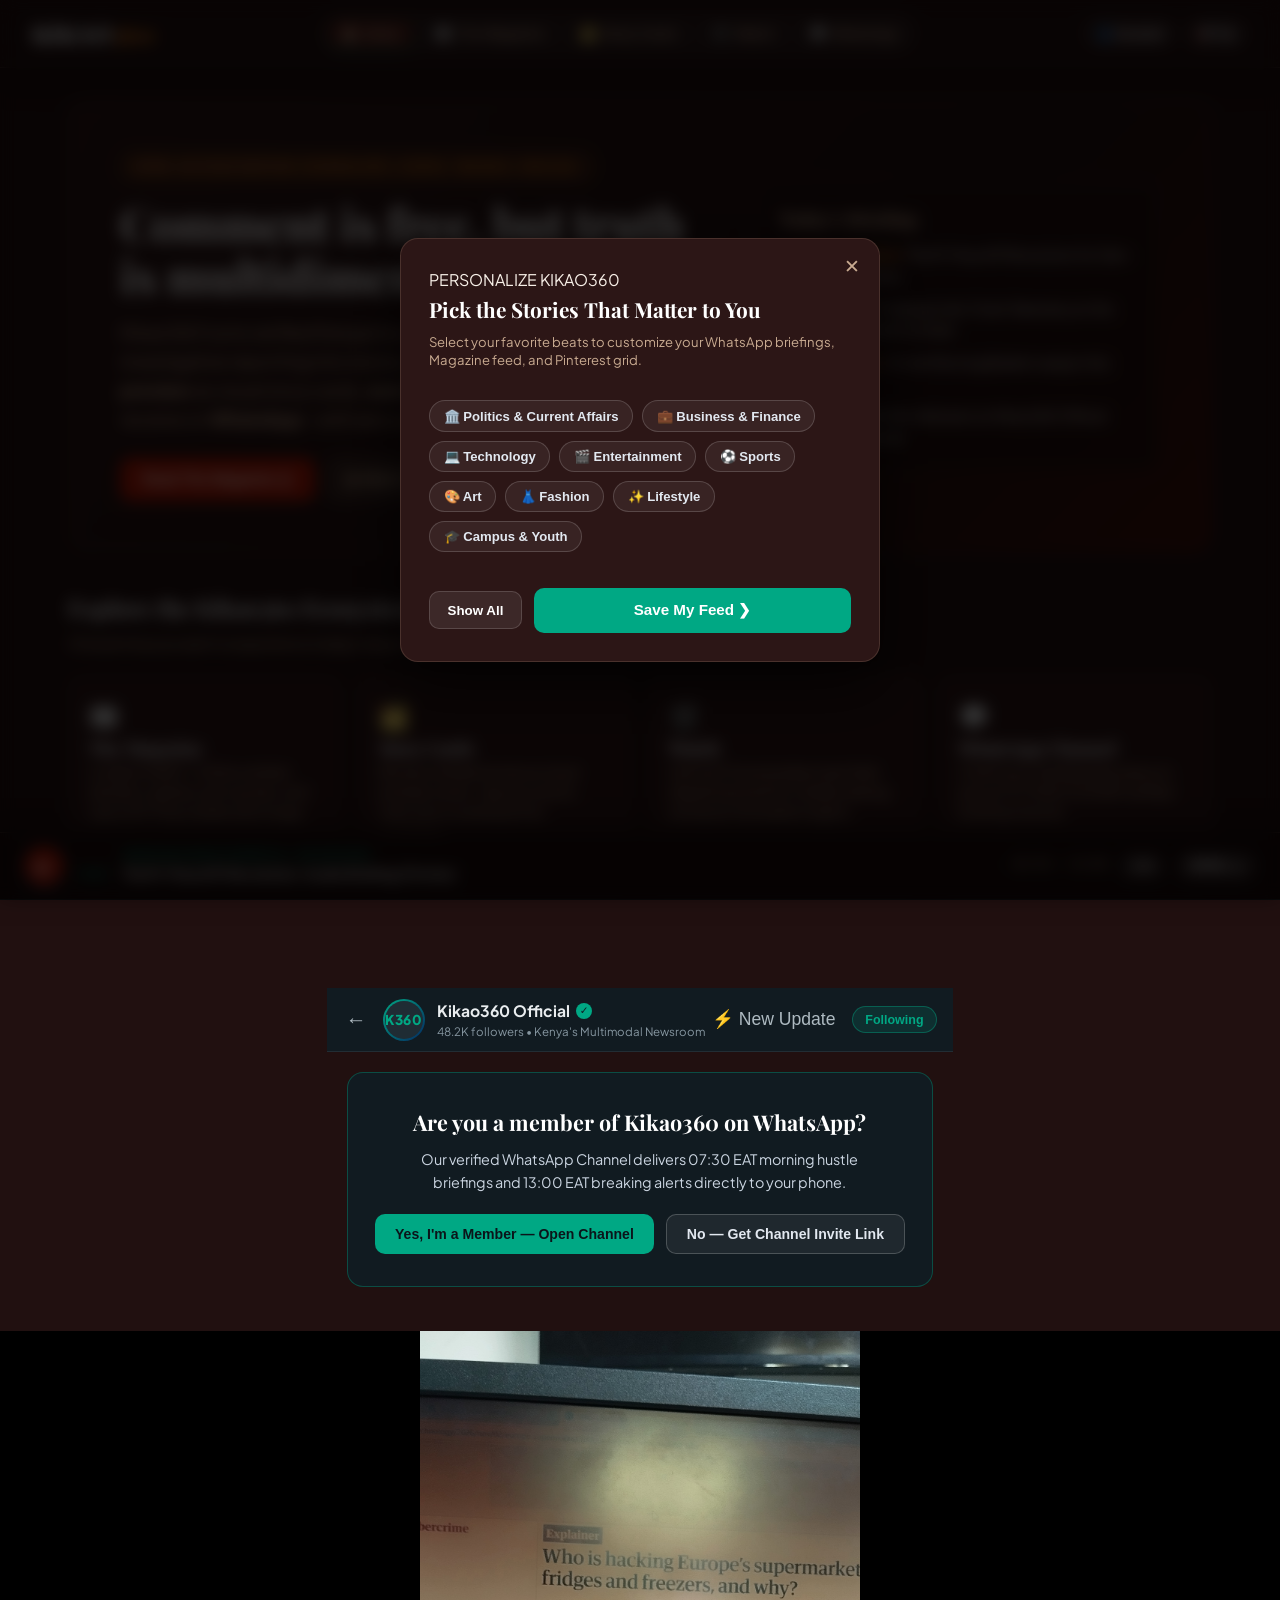
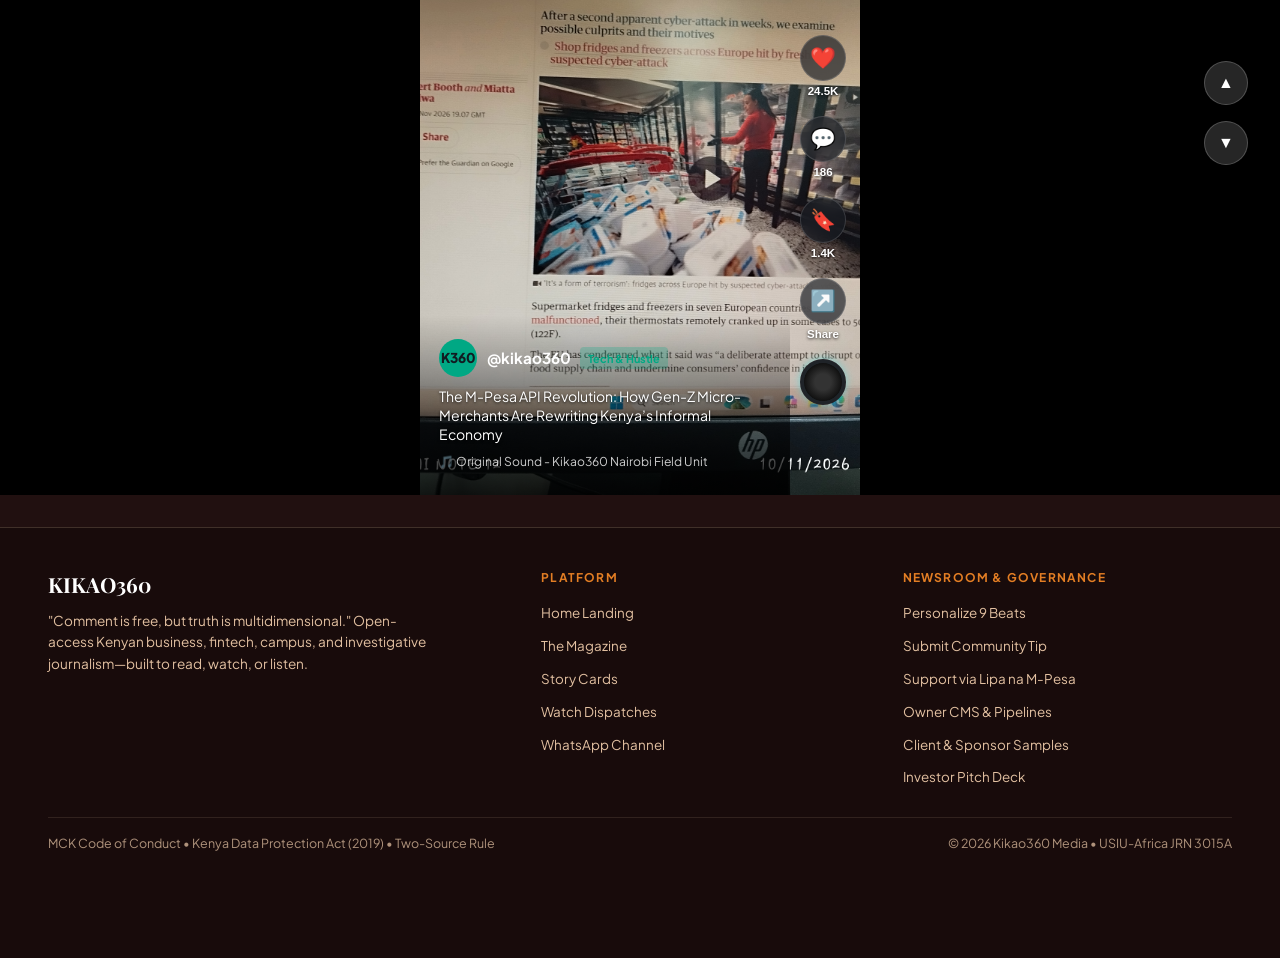
==== commit b24807c3: "Eliminate empty bottom space: collapse inactive view panels and remove forced 100vh min-heights" ====
--- a/prototype/index.html
+++ b/prototype/index.html
@@ -11,8 +11,8 @@
   <link href="https://fonts.googleapis.com/css2?family=Cinzel:wght@700;900&family=Lora:ital,wght@0,400;0,600;0,700;1,400&family=Plus+Jakarta+Sans:wght@300;400;500;600;700;800&family=Playfair+Display:ital,wght@0,600;0,700;0,900;1,400&display=swap" rel="stylesheet">
   
   <!-- CSS Stylesheets (cache-busted) -->
-  <link rel="stylesheet" href="css/style.css?v=20261116c">
-  <link rel="stylesheet" href="css/whatsapp.css?v=20261116">
+  <link rel="stylesheet" href="css/style.css?v=20261116d">
+  <link rel="stylesheet" href="css/whatsapp.css?v=20261116d">
   <link rel="stylesheet" href="css/guardian.css?v=20261116">
   <link rel="stylesheet" href="css/pinterest.css?v=20261116">
   <link rel="stylesheet" href="css/tiktok.css?v=20261116">
--- a/prototype/css/style.css
+++ b/prototype/css/style.css
@@ -354,36 +354,24 @@
 
 .viewport-wrapper {
   position: relative;
-  width: 100vw;
-  min-height: calc(100vh - var(--dock-height) - var(--npr-dock-height));
+  width: 100%;
   margin-top: var(--dock-height);
-  margin-bottom: var(--npr-dock-height);
-  overflow: hidden;
+  margin-bottom: 0;
+  overflow-x: hidden;
 }
 
 .view-panel {
-  position: absolute;
-  top: 0;
-  left: 0;
+  display: none;
   width: 100%;
-  height: 100%;
-  opacity: 0;
-  visibility: hidden;
-  pointer-events: none;
-  transform: scale(0.98);
-  transition: opacity 0.4s cubic-bezier(0.16, 1, 0.3, 1),
-              transform 0.4s cubic-bezier(0.16, 1, 0.3, 1),
-              visibility 0.4s;
-  overflow-y: auto;
-  -webkit-overflow-scrolling: touch;
+  height: auto;
 }
 
 .view-panel.active {
+  display: block;
   position: relative;
   opacity: 1;
   visibility: visible;
   pointer-events: auto;
-  transform: scale(1);
 }
 
 /* ==========================================================================
--- a/prototype/css/whatsapp.css
+++ b/prototype/css/whatsapp.css
@@ -7,7 +7,7 @@
   display: flex;
   justify-content: center;
   align-items: flex-start;
-  min-height: calc(100vh - var(--dock-height) - var(--npr-dock-height));
+  min-height: auto;
   padding: 1.5rem 1rem;
 }
 
@@ -15,7 +15,7 @@
   .view-whatsapp {
     padding: 0;
     width: 100%;
-    min-height: calc(100vh - var(--dock-height) - var(--npr-dock-height));
+    min-height: auto;
   }
 
   .wa-screen-frame {
@@ -23,7 +23,7 @@
     border-radius: 0;
     border: none;
     box-shadow: none;
-    min-height: calc(100vh - var(--dock-height) - var(--npr-dock-height));
+    min-height: auto;
   }
 
   .wa-app-bar {
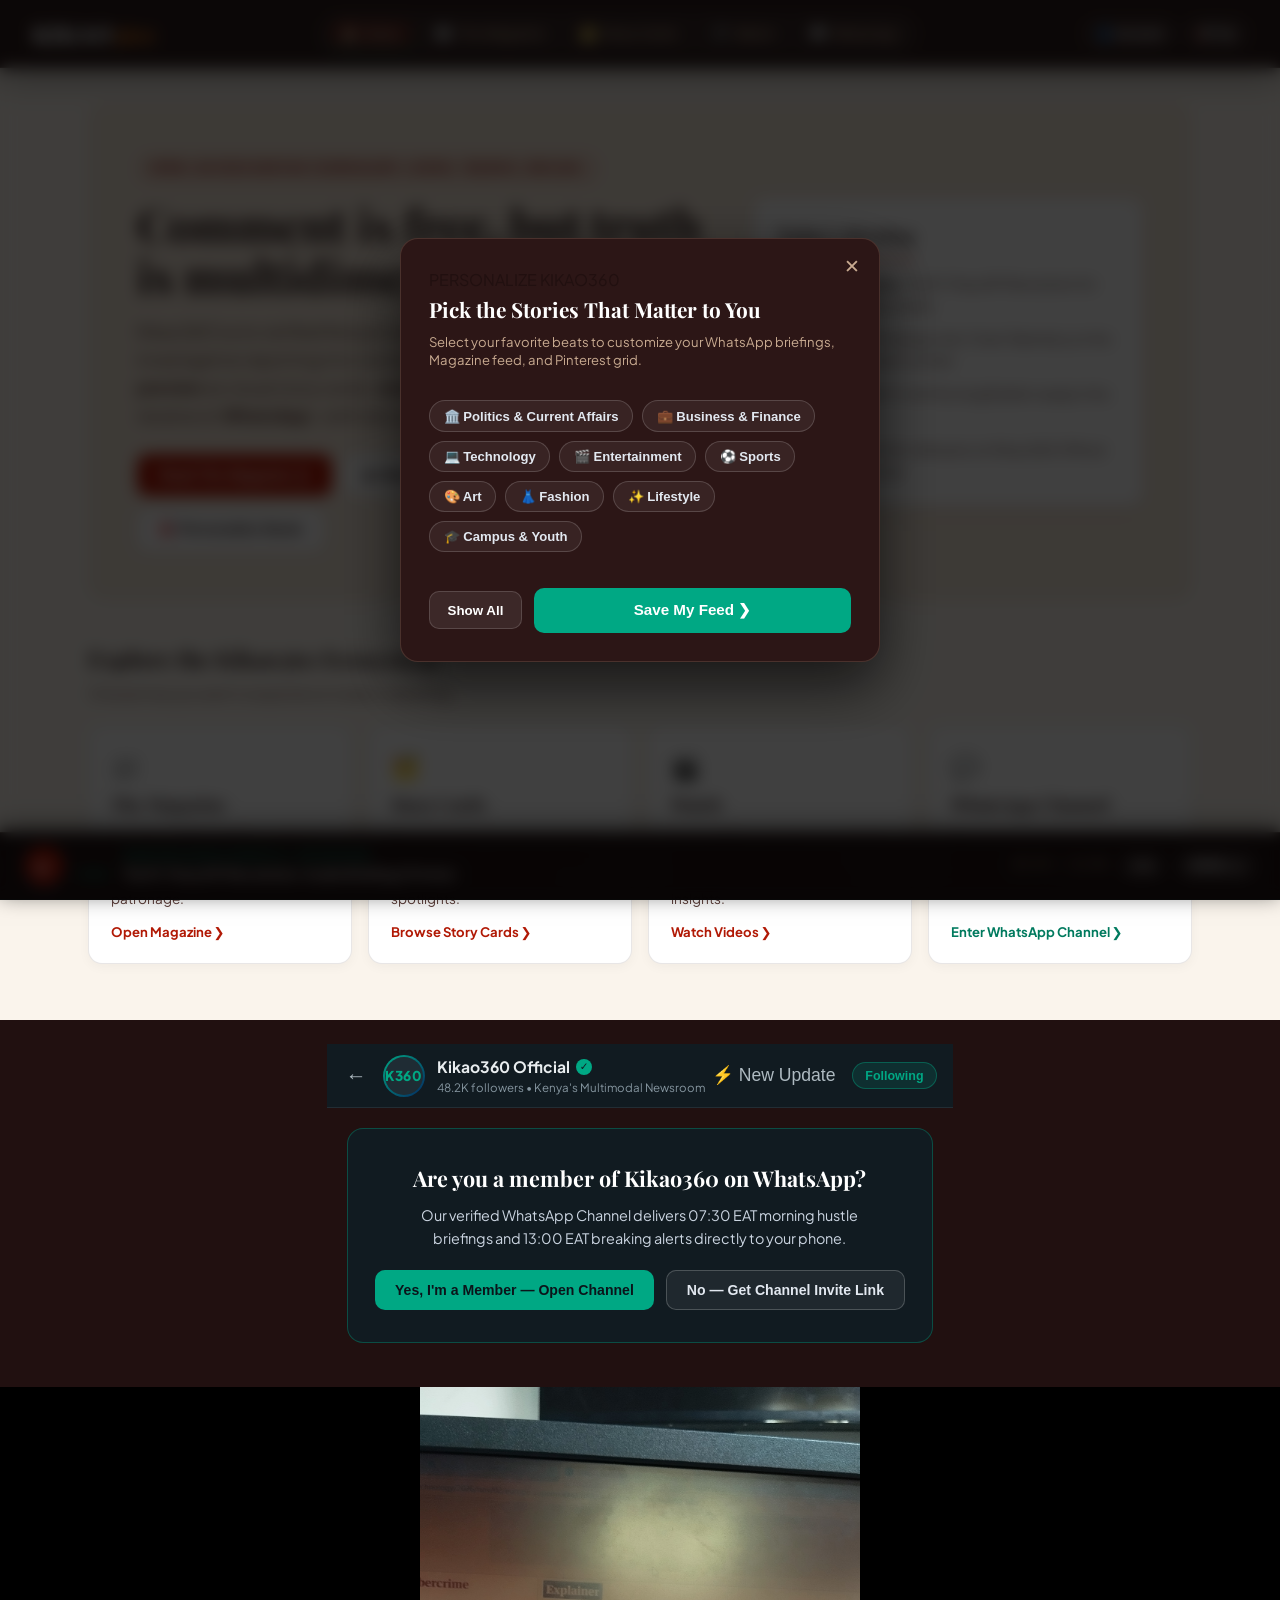
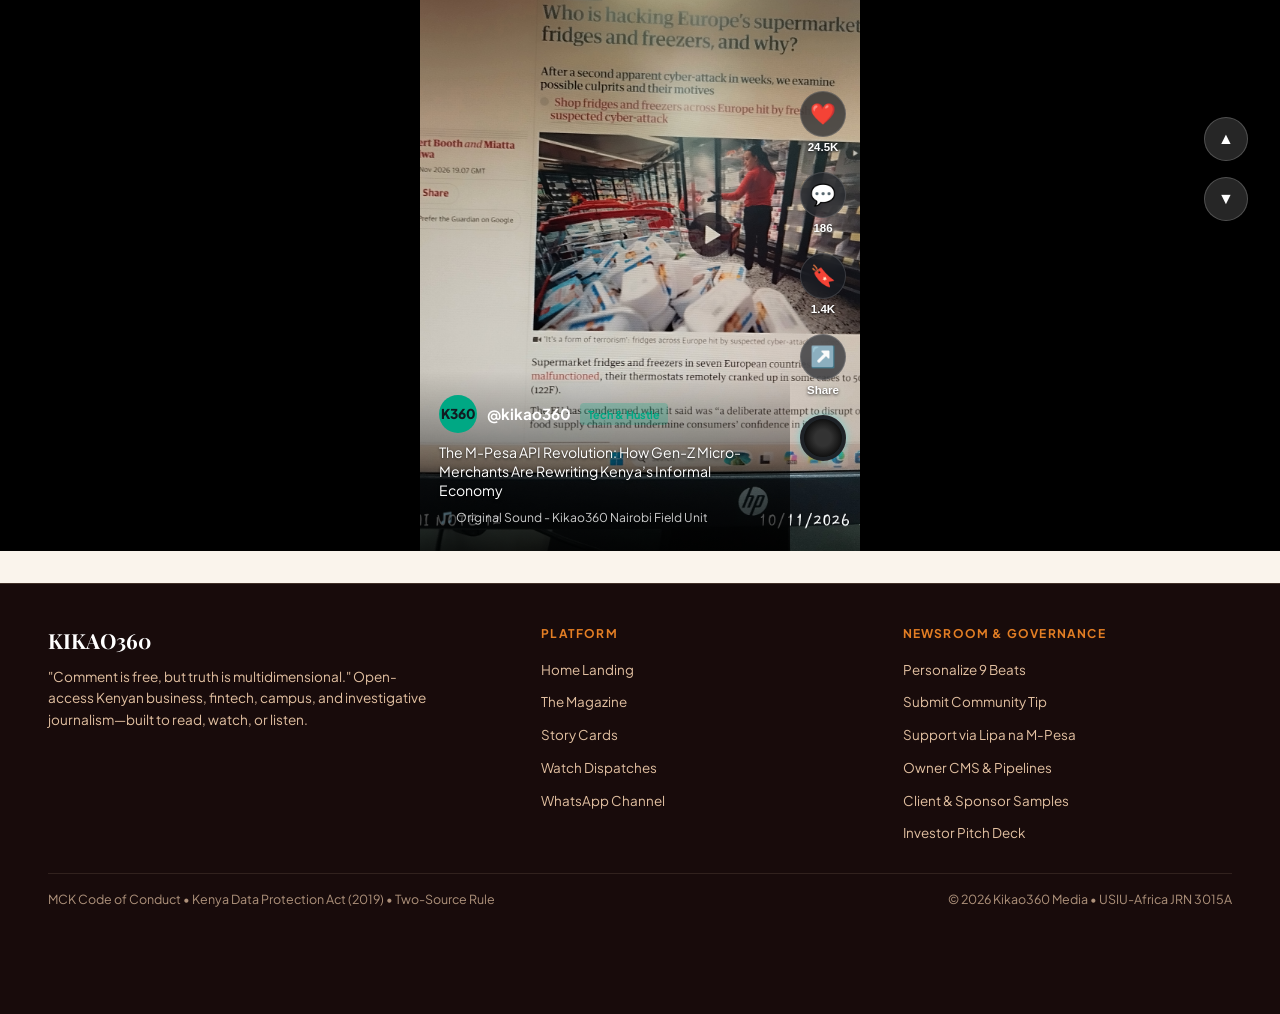
==== commit b1e22350: "Apply disciplined 60-30-10 editorial palette across Home and Story Cards" ====
--- a/prototype/index.html
+++ b/prototype/index.html
@@ -11,10 +11,10 @@
   <link href="https://fonts.googleapis.com/css2?family=Cinzel:wght@700;900&family=Lora:ital,wght@0,400;0,600;0,700;1,400&family=Plus+Jakarta+Sans:wght@300;400;500;600;700;800&family=Playfair+Display:ital,wght@0,600;0,700;0,900;1,400&display=swap" rel="stylesheet">
   
   <!-- CSS Stylesheets (cache-busted) -->
-  <link rel="stylesheet" href="css/style.css?v=20261116d">
+  <link rel="stylesheet" href="css/style.css?v=20261116e">
   <link rel="stylesheet" href="css/whatsapp.css?v=20261116d">
   <link rel="stylesheet" href="css/guardian.css?v=20261116">
-  <link rel="stylesheet" href="css/pinterest.css?v=20261116">
+  <link rel="stylesheet" href="css/pinterest.css?v=20261116e">
   <link rel="stylesheet" href="css/tiktok.css?v=20261116">
 </head>
 <body class="theme-dark mode-home">
--- a/prototype/css/style.css
+++ b/prototype/css/style.css
@@ -71,8 +71,8 @@
 
 body {
   font-family: var(--font-sans);
-  background-color: var(--bg-canvas);
-  color: var(--wa-text-primary);
+  background-color: #FAF4EC; /* 60% Warm Desert-Sand Paper Canvas */
+  color: #211010;            /* 30% Coffee Bean Primary Text */
   min-height: 100vh;
   line-height: 1.6;
   overflow-x: hidden;
@@ -1024,53 +1024,53 @@
   color: #ffffff;
 }
 
-/* Landing Page (#viewHome) */
+/* Landing Page (#viewHome) — Strict 60-30-10 Editorial Hierarchy */
 .view-home {
-  padding: 2rem clamp(1rem, 4vw, 3rem) 2rem;
-  max-width: 1240px;
+  padding: 2.25rem clamp(1rem, 4vw, 3rem) 2rem;
+  max-width: 1200px;
   margin: 0 auto;
 }
 
 .home-hero {
-  background: linear-gradient(135deg, #2c1616 0%, #211010 65%, #3d120a 100%);
-  border: 1px solid rgba(226, 192, 161, 0.22);
-  border-radius: 20px;
-  padding: clamp(1.75rem, 4vw, 3.25rem);
+  background: #F3E6D8; /* 60% Warm Desert Sand Tint */
+  border: 1px solid rgba(33, 16, 16, 0.12);
+  border-radius: 18px;
+  padding: clamp(1.75rem, 4vw, 3rem);
   display: grid;
   grid-template-columns: 1.35fr 0.9fr;
   gap: 2rem;
   align-items: center;
-  margin-bottom: 2.25rem;
+  margin-bottom: 2.5rem;
 }
 
 .home-eyebrow {
   display: inline-block;
   font-size: 0.72rem;
   font-weight: 800;
-  letter-spacing: 0.12em;
+  letter-spacing: 0.1em;
   text-transform: uppercase;
-  color: var(--tiger-orange);
-  background: rgba(227, 126, 36, 0.12);
-  border: 1px solid rgba(227, 126, 36, 0.35);
-  padding: 0.3rem 0.75rem;
+  color: #850E05; /* Blood Red on Sand */
+  background: rgba(177, 25, 5, 0.08);
+  border: 1px solid rgba(177, 25, 5, 0.22);
+  padding: 0.28rem 0.75rem;
   border-radius: 999px;
   margin-bottom: 1rem;
 }
 
 .home-hero h1 {
   font-family: var(--font-serif);
-  font-size: clamp(1.85rem, 3.6vw, 3rem);
+  font-size: clamp(1.85rem, 3.6vw, 2.9rem);
   line-height: 1.12;
-  color: #ffffff;
+  color: #211010; /* 30% Coffee Bean */
   margin-bottom: 1rem;
 }
 
 .home-hero p {
-  color: var(--desert-sand);
-  font-size: clamp(0.95rem, 1.4vw, 1.1rem);
+  color: #4A2E2A;
+  font-size: clamp(0.95rem, 1.35vw, 1.06rem);
   line-height: 1.65;
   margin-bottom: 1.5rem;
-  max-width: 60ch;
+  max-width: 58ch;
 }
 
 .home-cta-row {
@@ -1080,9 +1080,9 @@
 }
 
 .home-btn-primary {
-  background: var(--oxidized-iron);
-  color: #ffffff;
-  border: 1px solid var(--oxidized-iron);
+  background: #B11905; /* 10% Oxidized Iron Focal CTA */
+  color: #ffffff;
+  border: 1px solid #B11905;
   padding: 0.75rem 1.35rem;
   border-radius: 10px;
   font-weight: 700;
@@ -1092,13 +1092,14 @@
 }
 
 .home-btn-primary:hover {
-  background: var(--blood-red);
+  background: #850E05; /* Blood Red Hover */
+  border-color: #850E05;
 }
 
 .home-btn-secondary {
-  background: rgba(226, 192, 161, 0.1);
-  color: var(--desert-sand);
-  border: 1px solid rgba(226, 192, 161, 0.3);
+  background: #FFFFFF;
+  color: #211010;
+  border: 1px solid rgba(33, 16, 16, 0.2);
   padding: 0.75rem 1.25rem;
   border-radius: 10px;
   font-weight: 600;
@@ -1108,45 +1109,49 @@
 }
 
 .home-btn-secondary:hover {
-  border-color: var(--tiger-orange);
-  color: #ffffff;
+  border-color: #211010;
+  background: #FAF4EC;
 }
 
 .home-hero-card {
-  background: rgba(33, 16, 16, 0.8);
-  border: 1px solid rgba(226, 192, 161, 0.2);
-  border-radius: 16px;
-  padding: 1.35rem;
+  background: #FFFFFF;
+  border: 1px solid rgba(33, 16, 16, 0.1);
+  border-radius: 14px;
+  padding: 1.4rem;
+  box-shadow: 0 6px 20px rgba(33, 16, 16, 0.05);
 }
 
 .home-hero-card h3 {
   font-family: var(--font-serif);
-  color: var(--desert-sand);
+  color: #211010;
   font-size: 1.15rem;
-  margin-bottom: 0.65rem;
+  margin-bottom: 0.75rem;
+  padding-bottom: 0.5rem;
+  border-bottom: 2px solid #B11905;
+  display: inline-block;
 }
 
 .home-stat-list {
   list-style: none;
   display: grid;
-  gap: 0.65rem;
-  font-size: 0.85rem;
-  color: #f7efe7;
+  gap: 0.7rem;
+  font-size: 0.86rem;
+  color: #4A2E2A;
 }
 
 .home-stat-list li strong {
-  color: var(--tiger-orange);
+  color: #211010;
 }
 
 .home-section-title {
   font-family: var(--font-serif);
   font-size: 1.45rem;
-  color: #ffffff;
-  margin-bottom: 0.35rem;
+  color: #211010;
+  margin-bottom: 0.3rem;
 }
 
 .home-section-sub {
-  color: var(--desert-sand);
+  color: #5C3D38;
   font-size: 0.9rem;
   margin-bottom: 1.25rem;
 }
@@ -1155,56 +1160,59 @@
   display: grid;
   grid-template-columns: repeat(4, 1fr);
   gap: 1rem;
-  margin-bottom: 2.25rem;
+  margin-bottom: 1.5rem;
 }
 
 .eco-card {
-  background: var(--coffee-elevated);
-  border: 1px solid var(--border-subtle);
+  background: #FFFFFF;
+  border: 1px solid rgba(33, 16, 16, 0.1);
   border-radius: 14px;
-  padding: 1.25rem;
+  padding: 1.35rem;
   cursor: pointer;
   transition: var(--transition-smooth);
   display: flex;
   flex-direction: column;
   justify-content: space-between;
   gap: 0.75rem;
+  box-shadow: 0 3px 12px rgba(33, 16, 16, 0.04);
 }
 
 .eco-card:hover {
   transform: translateY(-3px);
-  border-color: var(--tiger-orange);
-  background: var(--coffee-soft);
+  border-color: #B11905;
+  box-shadow: 0 10px 24px rgba(33, 16, 16, 0.08);
 }
 
 .eco-card.eco-wa:hover {
-  border-color: var(--wa-teal);
+  border-color: #00a884;
 }
 
 .eco-icon {
-  font-size: 1.5rem;
+  font-size: 1.45rem;
+  margin-bottom: 0.35rem;
 }
 
 .eco-card h3 {
   font-family: var(--font-serif);
-  font-size: 1.1rem;
-  color: #ffffff;
+  font-size: 1.12rem;
+  color: #211010;
+  margin-bottom: 0.35rem;
 }
 
 .eco-card p {
-  font-size: 0.84rem;
-  color: var(--desert-sand);
-  line-height: 1.5;
+  font-size: 0.85rem;
+  color: #5C3D38;
+  line-height: 1.55;
 }
 
 .eco-link {
-  font-size: 0.8rem;
+  font-size: 0.82rem;
   font-weight: 700;
-  color: var(--tiger-orange);
+  color: #B11905;
 }
 
 .eco-card.eco-wa .eco-link {
-  color: var(--wa-teal);
+  color: #007a5e;
 }
 
 /* WhatsApp Membership Gate & Incoming Update Pop */
@@ -1282,8 +1290,8 @@
 
 /* Sponsored Card Badge in Story Cards */
 .pin-card.is-sponsored {
-  border: 1px solid rgba(227, 126, 36, 0.55);
-  background: #2c1616;
+  border: 1.5px solid rgba(227, 126, 36, 0.6);
+  background: #FFF9F3;
 }
 
 .pin-badge-sponsored {
--- a/prototype/css/pinterest.css
+++ b/prototype/css/pinterest.css
@@ -3,21 +3,20 @@
    ========================================================================== */
 
 .view-pinterest {
-  background-color: #0d1117;
-  color: #ffffff;
-  padding: 1.5rem;
-  min-height: calc(100vh - var(--dock-height) - var(--npr-dock-height));
+  background-color: #FAF4EC;
+  color: #211010;
+  padding: 1.75rem 1.5rem;
 }
 
 .pin-header-bar {
-  max-width: 1360px;
+  max-width: 1200px;
   margin: 0 auto 1.5rem auto;
   display: flex;
   align-items: center;
   justify-content: space-between;
   flex-wrap: wrap;
   gap: 1rem;
-  border-bottom: 1px solid rgba(255, 255, 255, 0.1);
+  border-bottom: 1px solid rgba(33, 16, 16, 0.12);
   padding-bottom: 1rem;
 }
 
@@ -25,13 +24,13 @@
   font-family: var(--font-serif);
   font-size: 1.8rem;
   font-weight: 800;
-  color: #ffffff;
+  color: #211010;
   margin-bottom: 0.3rem;
 }
 
 .pin-header-left p {
-  font-size: 0.85rem;
-  color: #8b949e;
+  font-size: 0.88rem;
+  color: #5C3D38;
 }
 
 .pin-category-filters {
@@ -41,9 +40,9 @@
 }
 
 .pin-pill {
-  background: rgba(255, 255, 255, 0.08);
-  border: 1px solid rgba(255, 255, 255, 0.15);
-  color: #c9d1d9;
+  background: #FFFFFF;
+  border: 1px solid rgba(33, 16, 16, 0.16);
+  color: #211010;
   border-radius: 20px;
   padding: 0.4rem 0.9rem;
   font-size: 0.8rem;
@@ -54,10 +53,10 @@
 
 .pin-pill:hover,
 .pin-pill.active {
-  background: #e60023;
-  color: #ffffff;
-  border-color: #e60023;
-  box-shadow: 0 2px 10px rgba(230, 0, 35, 0.4);
+  background: #B11905;
+  color: #ffffff;
+  border-color: #B11905;
+  box-shadow: 0 2px 10px rgba(177, 25, 5, 0.25);
 }
 
 /* Responsive Masonry Layout (CSS Columns) */
@@ -155,20 +154,21 @@
 /* Individual Masonry Card */
 .pin-card {
   break-inside: avoid;
-  background: #161b22;
-  border: 1px solid rgba(255, 255, 255, 0.08);
+  background: #FFFFFF;
+  border: 1px solid rgba(33, 16, 16, 0.1);
   border-radius: 16px;
   overflow: hidden;
   margin-bottom: 1.2rem;
   transition: transform 0.3s cubic-bezier(0.16, 1, 0.3, 1), box-shadow 0.3s cubic-bezier(0.16, 1, 0.3, 1);
   cursor: pointer;
   position: relative;
+  box-shadow: 0 4px 14px rgba(33, 16, 16, 0.05);
 }
 
 .pin-card:hover {
-  transform: translateY(-6px);
-  box-shadow: 0 12px 30px rgba(0, 0, 0, 0.6);
-  border-color: rgba(255, 255, 255, 0.25);
+  transform: translateY(-4px);
+  box-shadow: 0 12px 26px rgba(33, 16, 16, 0.1);
+  border-color: #B11905;
 }
 
 .pin-media-wrapper {
@@ -224,7 +224,7 @@
 .pin-card-cat {
   font-size: 0.68rem;
   font-weight: 700;
-  color: var(--accent-orange);
+  color: #B11905;
   text-transform: uppercase;
   letter-spacing: 0.5px;
   margin-bottom: 0.3rem;
@@ -234,15 +234,15 @@
   font-family: var(--font-serif);
   font-size: 0.98rem;
   font-weight: 700;
-  color: #ffffff;
+  color: #211010;
   line-height: 1.35;
   margin-bottom: 0.45rem;
 }
 
 .pin-card-desc {
   font-size: 0.78rem;
-  color: #8b949e;
-  line-height: 1.4;
+  color: #5C3D38;
+  line-height: 1.45;
   margin-bottom: 0.6rem;
   display: -webkit-box;
   -webkit-line-clamp: 3;
@@ -254,14 +254,14 @@
   display: flex;
   align-items: center;
   justify-content: space-between;
-  border-top: 1px solid rgba(255, 255, 255, 0.08);
+  border-top: 1px solid rgba(33, 16, 16, 0.08);
   padding-top: 0.6rem;
   font-size: 0.72rem;
-  color: #8b949e;
+  color: #5C3D38;
 }
 
 .pin-save-btn {
-  background: #e60023;
+  background: #B11905;
   color: #ffffff;
   border: none;
   border-radius: 14px;
@@ -273,5 +273,5 @@
 }
 
 .pin-save-btn:hover {
-  background: #ad081b;
-}
+  background: #850E05;
+}
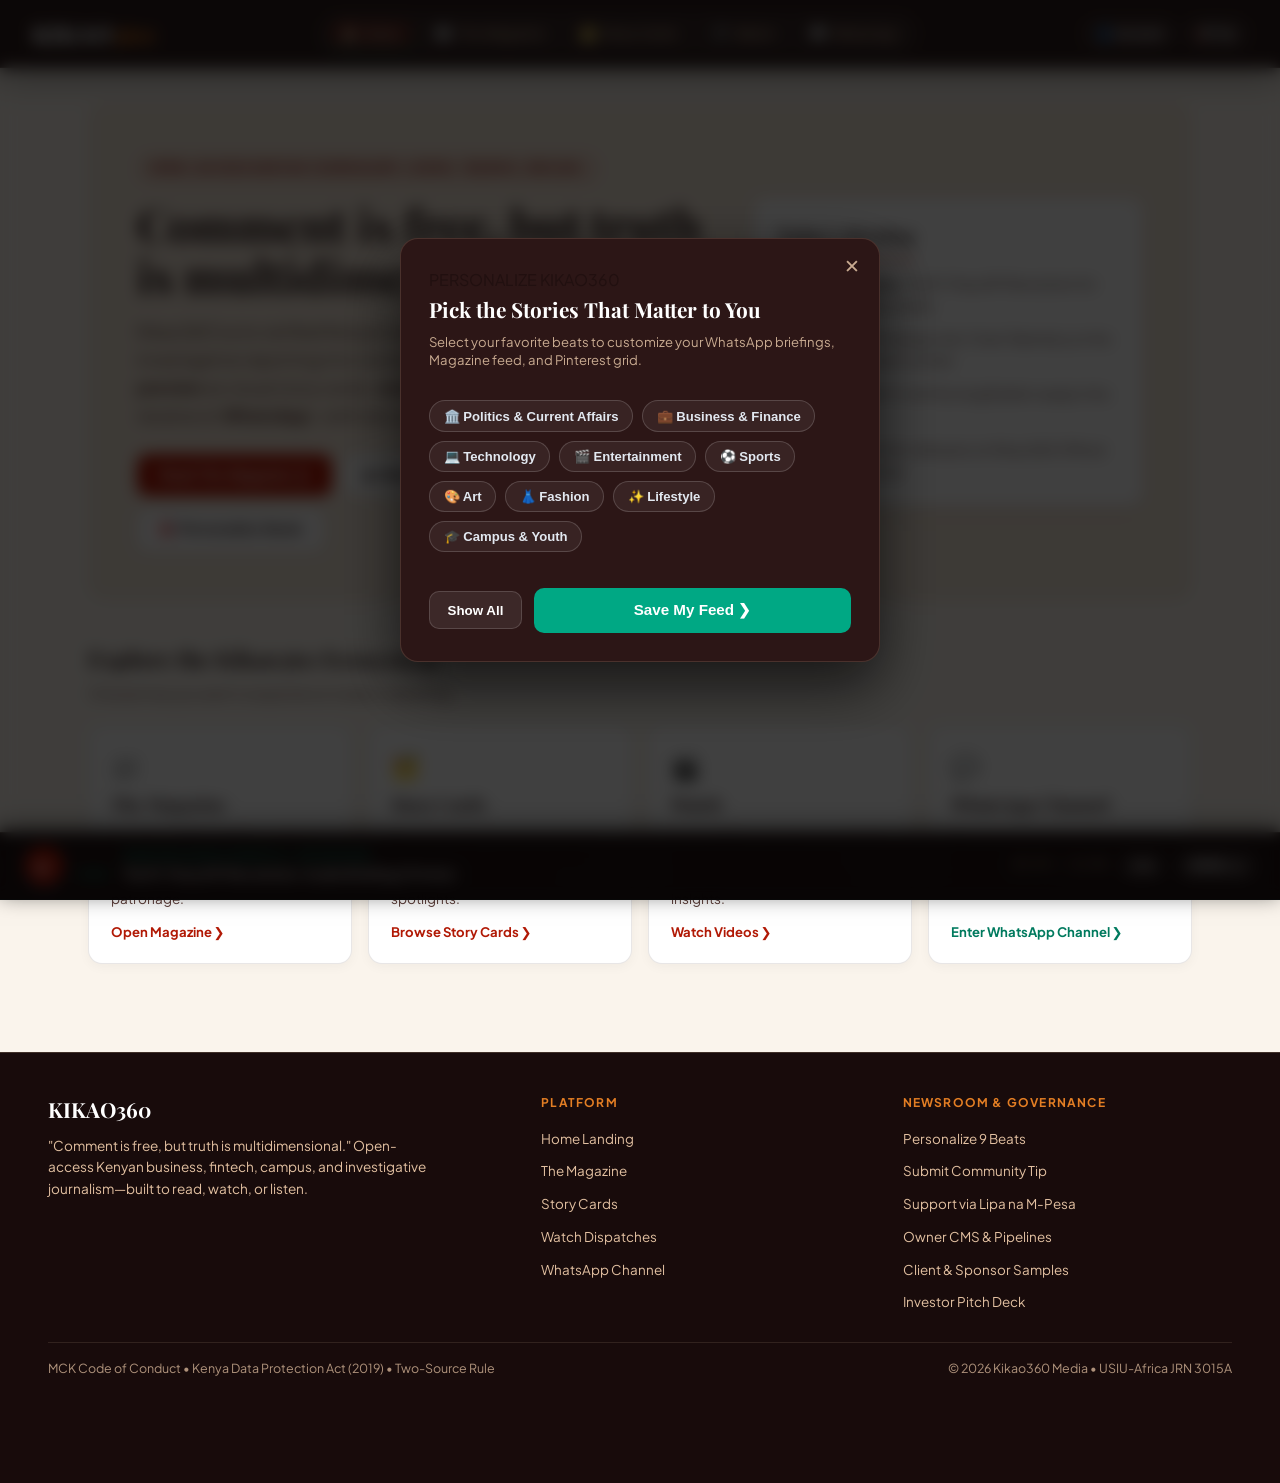
==== commit 668d1974: "Force inactive view panels to display:none so footer sits cleanly below active view" ====
--- a/prototype/index.html
+++ b/prototype/index.html
@@ -11,7 +11,7 @@
   <link href="https://fonts.googleapis.com/css2?family=Cinzel:wght@700;900&family=Lora:ital,wght@0,400;0,600;0,700;1,400&family=Plus+Jakarta+Sans:wght@300;400;500;600;700;800&family=Playfair+Display:ital,wght@0,600;0,700;0,900;1,400&display=swap" rel="stylesheet">
   
   <!-- CSS Stylesheets (cache-busted) -->
-  <link rel="stylesheet" href="css/style.css?v=20261116e">
+  <link rel="stylesheet" href="css/style.css?v=20261116f">
   <link rel="stylesheet" href="css/whatsapp.css?v=20261116d">
   <link rel="stylesheet" href="css/guardian.css?v=20261116">
   <link rel="stylesheet" href="css/pinterest.css?v=20261116e">
--- a/prototype/css/style.css
+++ b/prototype/css/style.css
@@ -366,6 +366,10 @@
   height: auto;
 }
 
+.view-panel:not(.active) {
+  display: none !important;
+}
+
 .view-panel.active {
   display: block;
   position: relative;
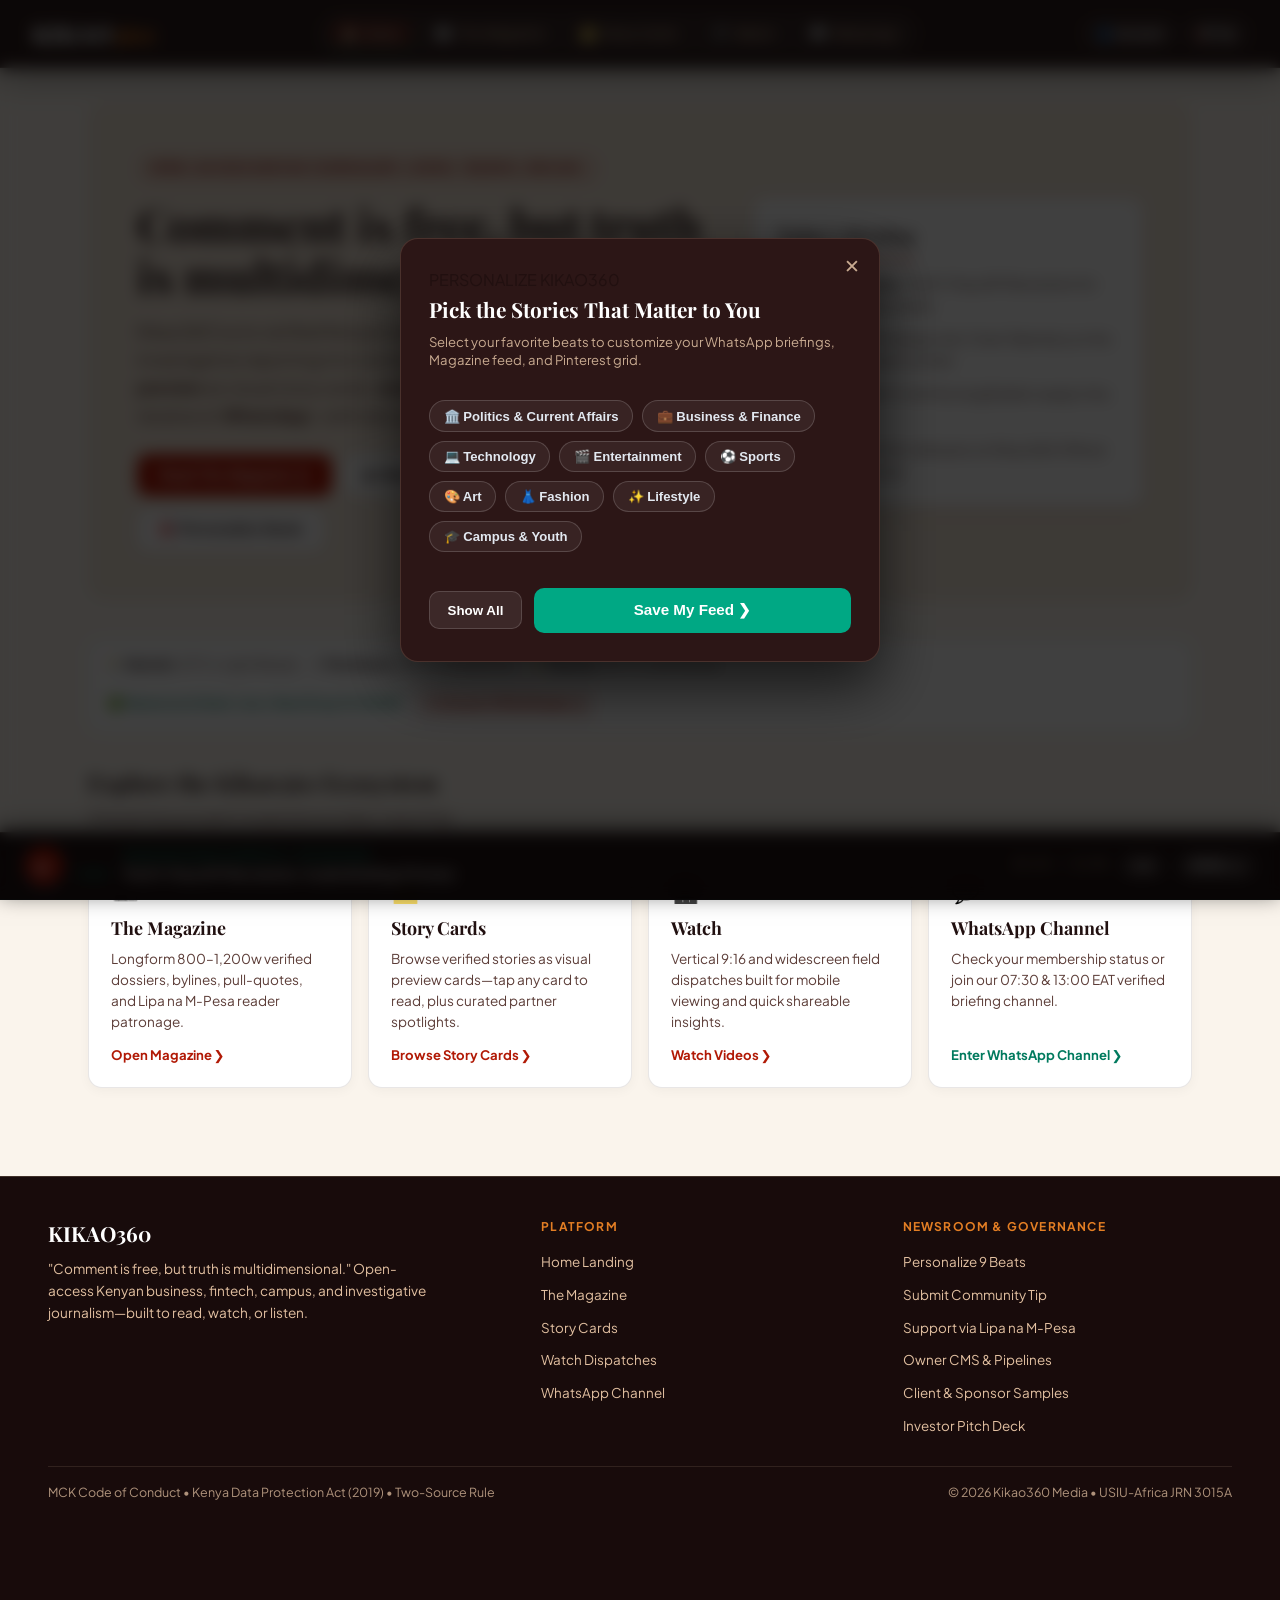
==== commit 102792f3: "Add Kenya Weather & Newsroom Status strip on Landing Page + upgrade CMS with 60-30-10 palette and Tr" ====
--- a/prototype/index.html
+++ b/prototype/index.html
@@ -11,7 +11,7 @@
   <link href="https://fonts.googleapis.com/css2?family=Cinzel:wght@700;900&family=Lora:ital,wght@0,400;0,600;0,700;1,400&family=Plus+Jakarta+Sans:wght@300;400;500;600;700;800&family=Playfair+Display:ital,wght@0,600;0,700;0,900;1,400&display=swap" rel="stylesheet">
   
   <!-- CSS Stylesheets (cache-busted) -->
-  <link rel="stylesheet" href="css/style.css?v=20261116f">
+  <link rel="stylesheet" href="css/style.css?v=20261116g">
   <link rel="stylesheet" href="css/whatsapp.css?v=20261116d">
   <link rel="stylesheet" href="css/guardian.css?v=20261116">
   <link rel="stylesheet" href="css/pinterest.css?v=20261116e">
@@ -96,6 +96,19 @@
         </div>
       </div>
 
+      <!-- Today's Weather & Commute Brief Strip -->
+      <div class="weather-strip" aria-label="Today's Kenya Weather and Newsroom Status">
+        <div class="weather-cities">
+          <span class="weather-pill">⛅ <strong>Nairobi:</strong> 23°C • Light Breeze</span>
+          <span class="weather-pill">☀️ <strong>Mombasa:</strong> 29°C • Coastal Sun</span>
+          <span class="weather-pill">🌤️ <strong>Kisumu:</strong> 26°C • Lake Breeze</span>
+        </div>
+        <div class="weather-ops">
+          <span class="weather-status">🟢 Newsroom Desk: Live • Next Drop 13:00 EAT</span>
+          <a href="cms.html" class="weather-cms-link">⚙️ Owner CMS &amp; Radar ❯</a>
+        </div>
+      </div>
+
       <h2 class="home-section-title">Explore the Kikao360 Ecosystem</h2>
       <p class="home-section-sub">Choose how you want to experience today's reporting.</p>
 
--- a/prototype/css/style.css
+++ b/prototype/css/style.css
@@ -1414,3 +1414,56 @@
     z-index: 1150;
   }
 }
+
+/* Today's Kenya Weather & Newsroom Status Strip */
+.weather-strip {
+  display: flex;
+  flex-wrap: wrap;
+  justify-content: space-between;
+  align-items: center;
+  gap: 0.75rem;
+  background: #FFFFFF;
+  border: 1px solid rgba(33, 16, 16, 0.12);
+  border-radius: 12px;
+  padding: 0.75rem 1.1rem;
+  margin-bottom: 2rem;
+  font-size: 0.82rem;
+  color: #4A2E2A;
+}
+
+.weather-cities {
+  display: flex;
+  flex-wrap: wrap;
+  gap: 0.85rem;
+}
+
+.weather-pill strong {
+  color: #211010;
+}
+
+.weather-ops {
+  display: flex;
+  flex-wrap: wrap;
+  align-items: center;
+  gap: 0.85rem;
+}
+
+.weather-status {
+  font-weight: 600;
+  color: #007a5e;
+}
+
+.weather-cms-link {
+  text-decoration: none;
+  font-weight: 700;
+  color: #B11905;
+  background: rgba(177, 25, 5, 0.08);
+  padding: 0.3rem 0.7rem;
+  border-radius: 8px;
+  border: 1px solid rgba(177, 25, 5, 0.2);
+}
+
+.weather-cms-link:hover {
+  background: #B11905;
+  color: #FFFFFF;
+}
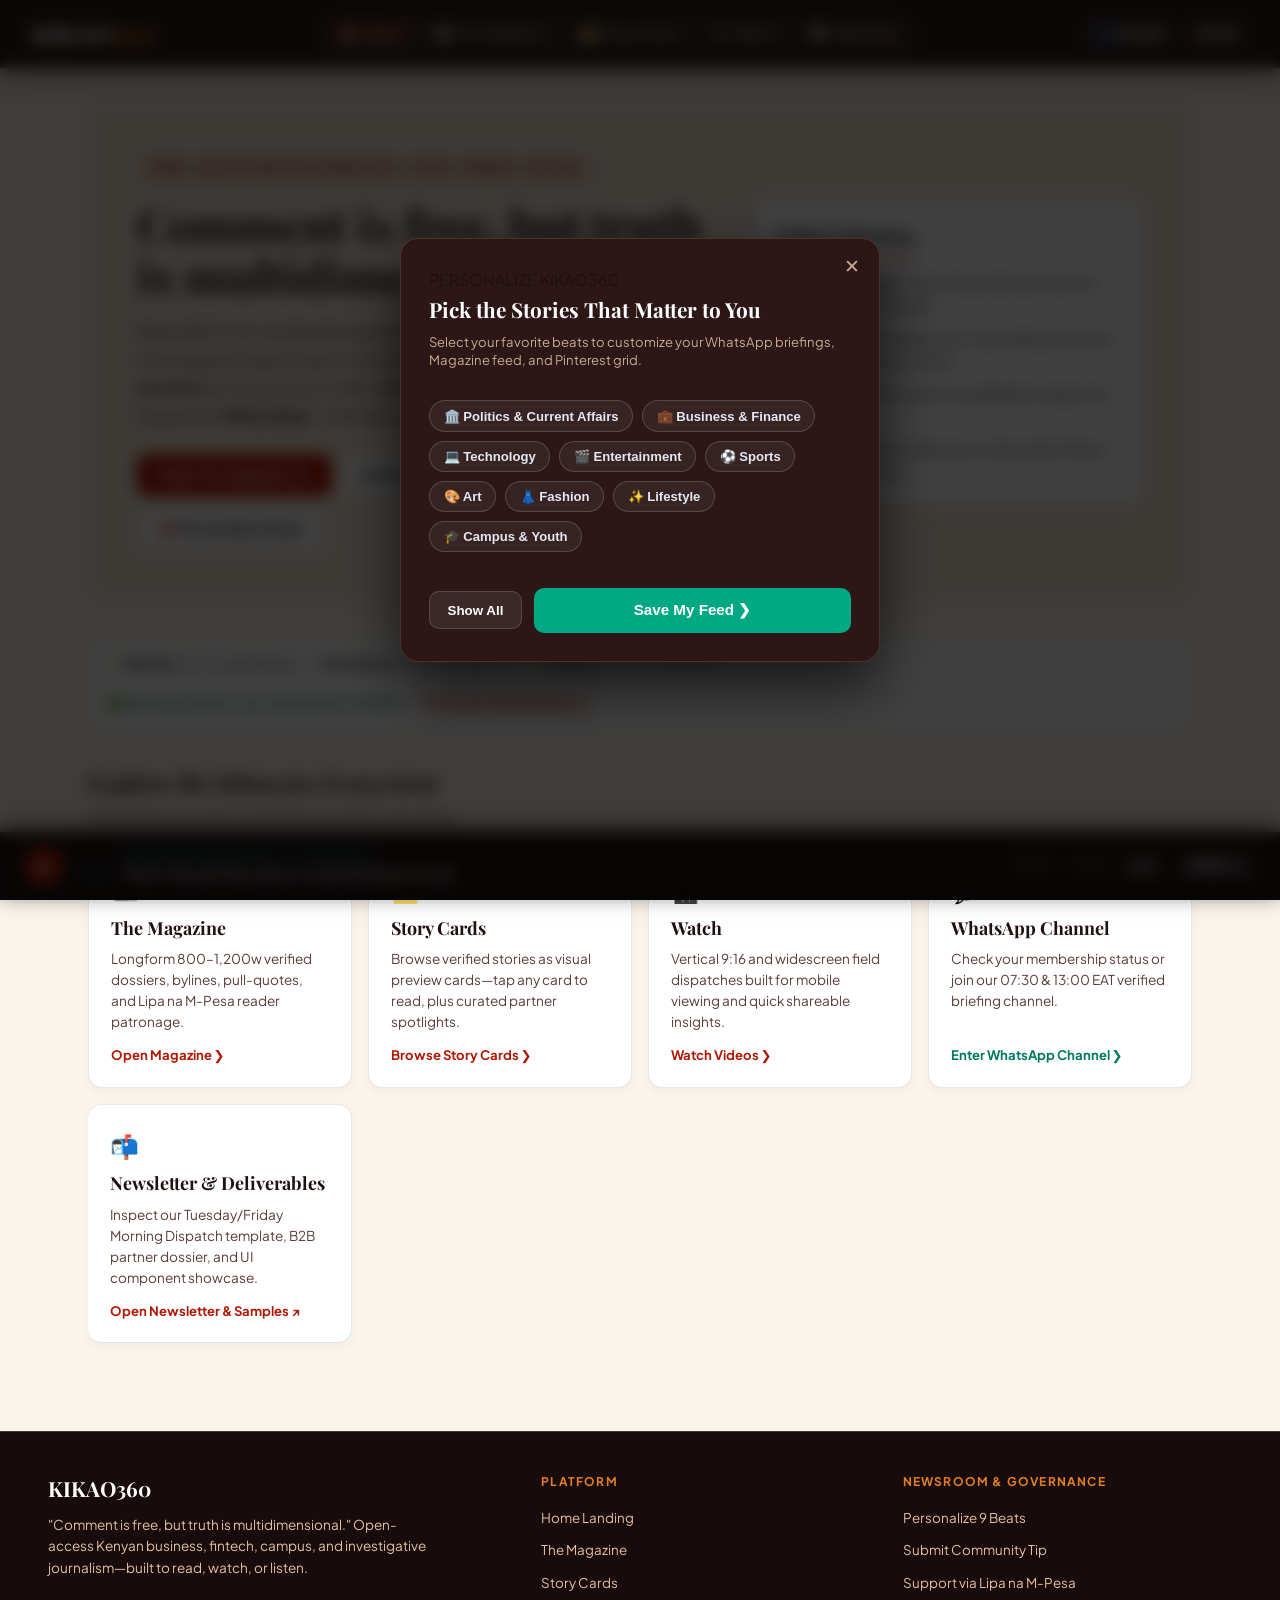
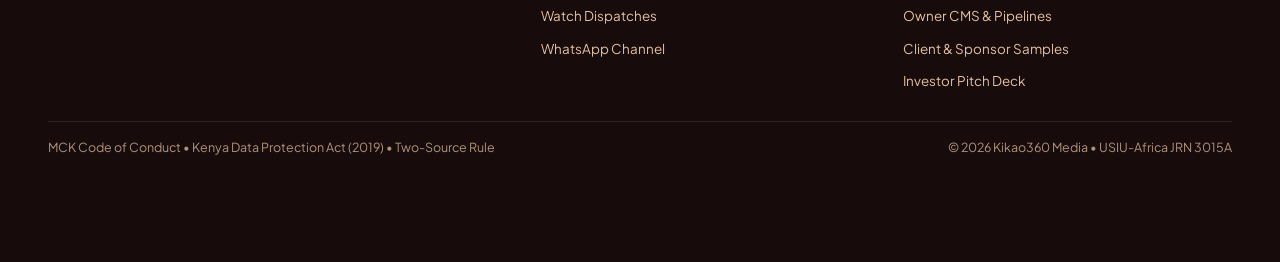
==== commit 9512cd0d: "Implement Components vs Products distinction in samples.html and add full Kikao360 email newsletter " ====
--- a/prototype/index.html
+++ b/prototype/index.html
@@ -145,6 +145,14 @@
           </div>
           <span class="eco-link">Enter WhatsApp Channel ❯</span>
         </div>
+        <div class="eco-card" onclick="window.open('samples.html', '_blank')" style="border-left: 3px solid var(--iron-10);">
+          <div>
+            <div class="eco-icon">📬</div>
+            <h3>Newsletter &amp; Deliverables</h3>
+            <p>Inspect our Tuesday/Friday Morning Dispatch template, B2B partner dossier, and UI component showcase.</p>
+          </div>
+          <span class="eco-link">Open Newsletter &amp; Samples ↗</span>
+        </div>
       </div>
     </section>
 
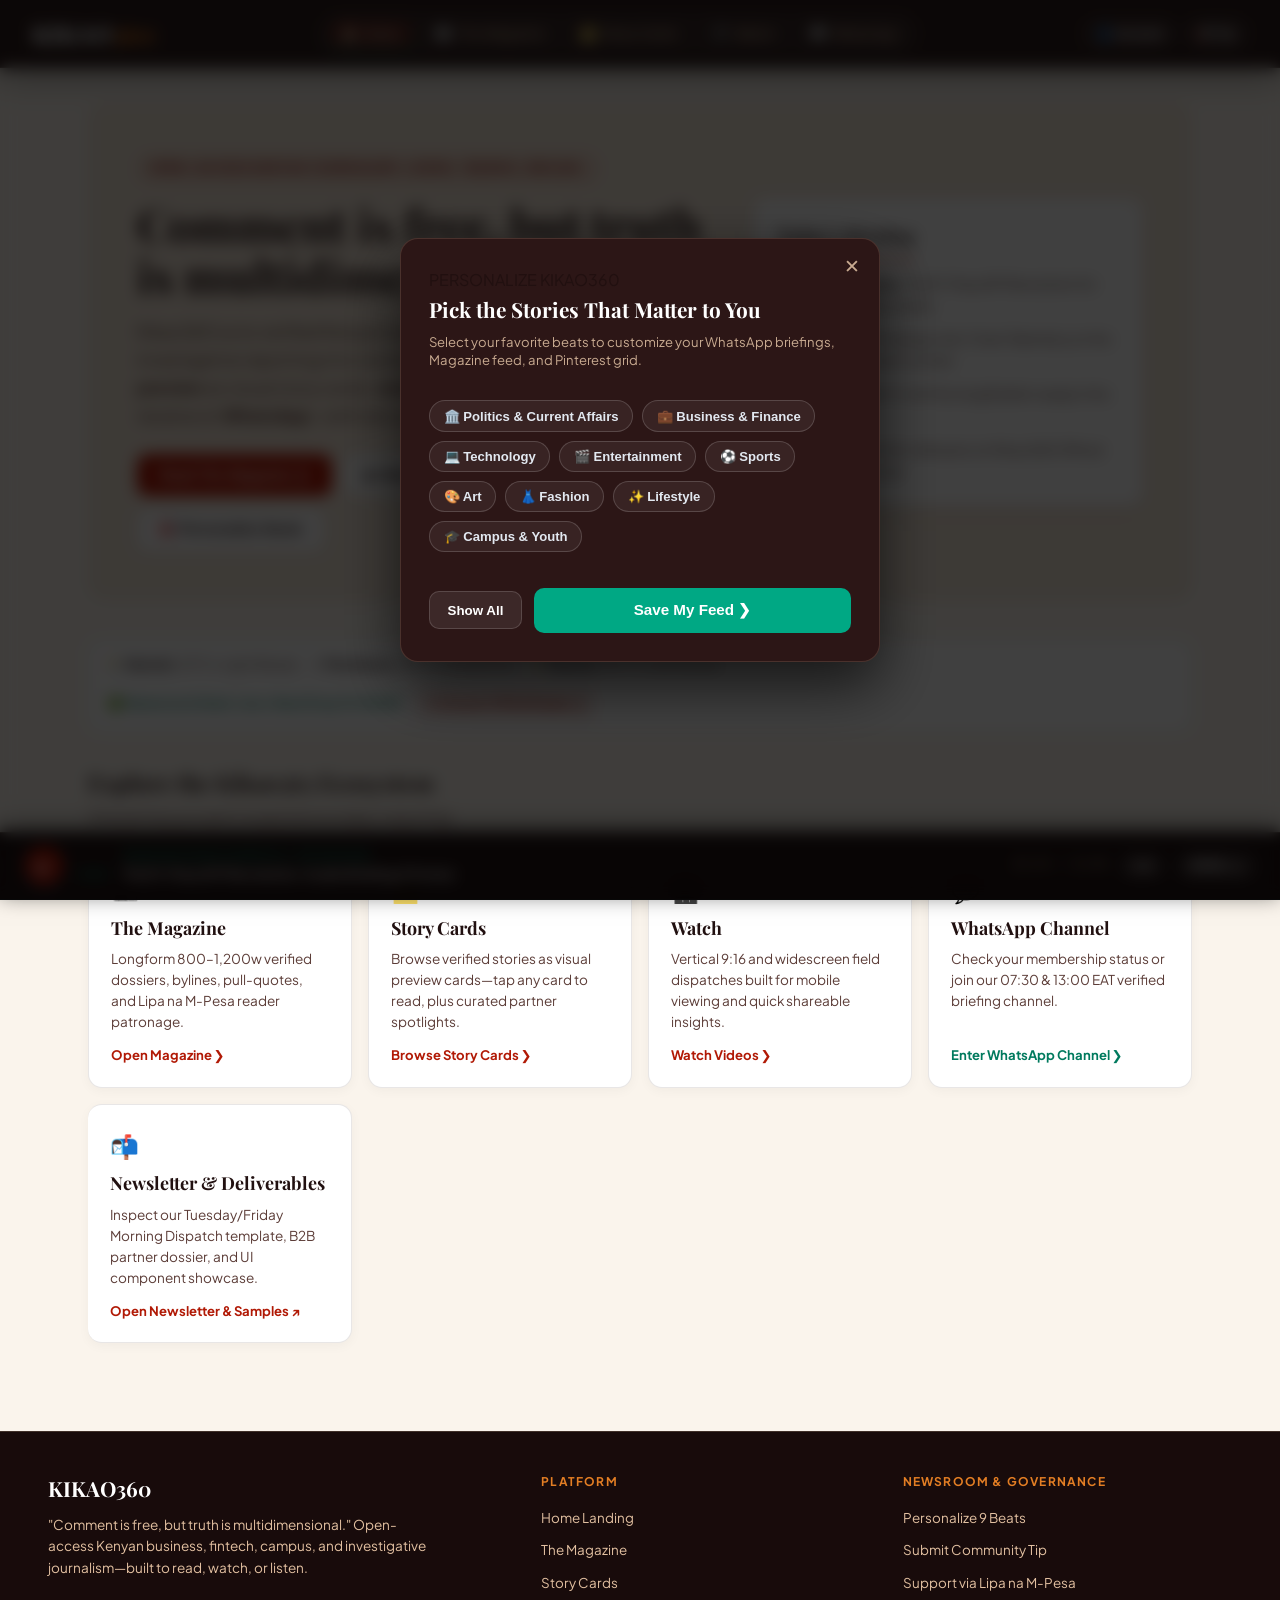
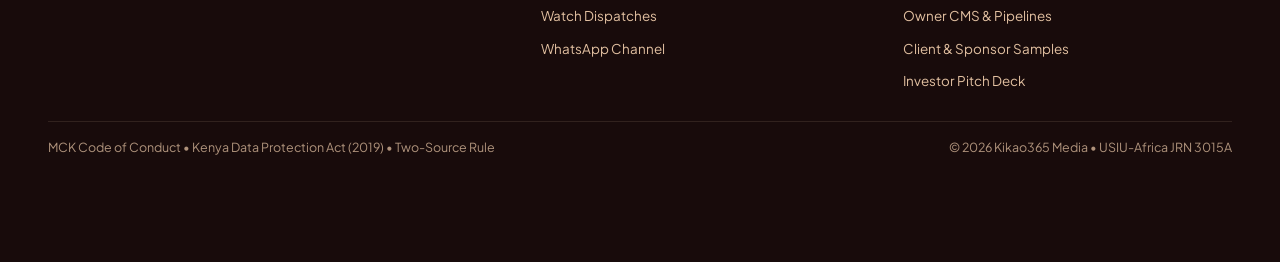
==== commit e305c306: "Update brand name to Kikao365 across index, samples, and newsletter templates" ====
--- a/prototype/index.html
+++ b/prototype/index.html
@@ -3,7 +3,7 @@
 <head>
   <meta charset="UTF-8">
   <meta name="viewport" content="width=device-width, initial-scale=1.0, maximum-scale=1.0, user-scalable=no">
-  <title>Kikao360 — Multimodal Digital News Platform (USIU JRN 3015A Prototype)</title>
+  <title>Kikao365 — Multimodal Digital News Platform (USIU JRN 3015A Prototype)</title>
   
   <!-- Google Fonts: Editorial Serif & Clean Sans -->
   <link rel="preconnect" href="https://fonts.googleapis.com">
@@ -23,13 +23,13 @@
   <!-- CLEAN MASTER NAVIGATION DOCK (Clickable Logo + 5 Unified Views)           -->
   <!-- ========================================================================= -->
   <header class="master-dock" id="masterDock">
-    <button class="dock-brand-btn" onclick="switchView('home')" title="Return to Kikao360 Home">
+    <button class="dock-brand-btn" onclick="switchView('home')" title="Return to Kikao365 Home">
       <span class="dock-logo">KIKAO<span class="accent-orange">360</span></span>
       <span class="dock-tagline">Kenya's Multimodal Newsroom</span>
     </button>
     
     <nav class="dock-modes" aria-label="View Switcher">
-      <button class="mode-btn active" data-mode="home" onclick="switchView('home')" title="Kikao360 Landing Page">
+      <button class="mode-btn active" data-mode="home" onclick="switchView('home')" title="Kikao365 Landing Page">
         <span class="mode-icon">🏠</span>
         <span class="mode-label">Home</span>
       </button>
@@ -75,7 +75,7 @@
           <span class="home-eyebrow">OPEN-ACCESS KENYAN JOURNALISM • SOMA. TAZAMA. SIKILIZA.</span>
           <h1>Comment is free, but truth is multidimensional.</h1>
           <p>
-            Kikao360 turns verified Kenyan business, fintech, campus, and investigative reporting into stories you can
+            Kikao365 turns verified Kenyan business, fintech, campus, and investigative reporting into stories you can
             <strong>read</strong> in our digital magazine, <strong>preview</strong> as visual story cards,
             <strong>watch</strong> in 60-second dispatches, or receive on <strong>WhatsApp</strong>—with zero paywalls.
           </p>
@@ -91,7 +91,7 @@
             <li><strong>Lead Investigation:</strong> The M-Pesa API Revolution for Gen-Z Micro-Merchants</li>
             <li><strong>Security Desk:</strong> Probing Cold-Chain Telemetry on the Mombasa–Nairobi Corridor</li>
             <li><strong>Audio Dispatch:</strong> 13-min Morning Bulletin ready in the bottom dock</li>
-            <li><strong>Community:</strong> 48.2K+ followers on Kikao360 Official WhatsApp Channel</li>
+            <li><strong>Community:</strong> 48.2K+ followers on Kikao365 Official WhatsApp Channel</li>
           </ul>
         </div>
       </div>
@@ -109,7 +109,7 @@
         </div>
       </div>
 
-      <h2 class="home-section-title">Explore the Kikao360 Ecosystem</h2>
+      <h2 class="home-section-title">Explore the Kikao365 Ecosystem</h2>
       <p class="home-section-sub">Choose how you want to experience today's reporting.</p>
 
       <div class="home-ecosystem-grid">
@@ -171,7 +171,7 @@
             </div>
             <div class="wa-channel-info">
               <div class="wa-channel-title">
-                <span>Kikao360 Official</span>
+                <span>Kikao365 Official</span>
                 <span class="wa-verified-badge" title="Verified Media Channel">✓</span>
               </div>
               <div class="wa-channel-meta">48.2K followers • Kenya's Multimodal Newsroom</div>
@@ -185,14 +185,14 @@
 
         <!-- Membership Gate (Shown first before revealing channel feed) -->
         <div class="wa-member-gate" id="waMemberGate">
-          <h3>Are you a member of Kikao360 on WhatsApp?</h3>
+          <h3>Are you a member of Kikao365 on WhatsApp?</h3>
           <p>Our verified WhatsApp Channel delivers 07:30 EAT morning hustle briefings and 13:00 EAT breaking alerts directly to your phone.</p>
           <div class="wa-gate-actions">
             <button class="wa-btn-green" id="waYesMemberBtn">Yes, I'm a Member — Open Channel</button>
             <button class="wa-btn-outline" id="waNoMemberBtn">No — Get Channel Invite Link</button>
           </div>
           <div class="wa-invite-box" id="waInviteBox" style="display:none;">
-            <p style="margin-bottom:0.65rem;"><strong>Join Kikao360 Official Channel:</strong><br><code>https://whatsapp.com/channel/kikao360-kenya</code></p>
+            <p style="margin-bottom:0.65rem;"><strong>Join Kikao365 Official Channel:</strong><br><code>https://whatsapp.com/channel/kikao360-kenya</code></p>
             <button class="wa-btn-green" id="waJoinAndEnterBtn">Copy Link &amp; Preview Channel ❯</button>
           </div>
         </div>
@@ -206,7 +206,7 @@
           <div class="wa-pinned-banner">
             <div class="wa-pin-icon">📌</div>
             <div class="wa-pin-text">
-              <strong>Welcome to Kikao360 Channel:</strong> Dual-perspective investigative journalism. Tap any story card below to open the interactive magazine spread, or use the top dock to enter the 3D Sphere room!
+              <strong>Welcome to Kikao365 Channel:</strong> Dual-perspective investigative journalism. Tap any story card below to open the interactive magazine spread, or use the top dock to enter the 3D Sphere room!
             </div>
           </div>
 
@@ -238,7 +238,7 @@
             </button>
             <a href="#signin" class="gm-user-link">Sign in</a>
             <div class="gm-search-box">
-              <input type="text" placeholder="Search Kikao360..." aria-label="Search">
+              <input type="text" placeholder="Search Kikao365..." aria-label="Search">
               <button>🔍</button>
             </div>
           </div>
@@ -249,7 +249,7 @@
       <header class="gm-masthead-bar">
         <div class="gm-nav-container">
           <div class="gm-brand-group">
-            <h1 class="gm-masthead-title">The Kikao360</h1>
+            <h1 class="gm-masthead-title">The Kikao365</h1>
             <p class="gm-masthead-motto">"Comment is free, but truth is multidimensional"</p>
           </div>
           
@@ -350,7 +350,7 @@
             <div class="gm-mega-biglinks">
               <a href="#">USIU Boardroom Pitch</a>
               <a href="#">JRN 3015A Documentation</a>
-              <a href="#">Invest In Kikao360</a>
+              <a href="#">Invest In Kikao365</a>
               <a href="#">About Us</a>
             </div>
           </div>
@@ -466,7 +466,7 @@
                 <h2>Support Independent Journalism in Kenya</h2>
               </div>
               <p>
-                Unlike corporate-backed media houses, <strong>Kikao360</strong> operates as an independent, student-powered investigative newsroom. We provide open-access reporting free from commercial paywalls because we believe quality journalism should be accessible to all Kenyans.
+                Unlike corporate-backed media houses, <strong>Kikao365</strong> operates as an independent, student-powered investigative newsroom. We provide open-access reporting free from commercial paywalls because we believe quality journalism should be accessible to all Kenyans.
               </p>
               <div class="mpesa-highlight-quote">
                 Whether you contribute <strong>KES 100</strong>, <strong>KES 500</strong>, or <strong>KES 1,000</strong>, your support directly fuels on-the-ground investigations, data verification, and student fellowships.
@@ -487,7 +487,7 @@
             <div class="gm-leaderboard-header">
               <h3>Most Viewed</h3>
               <div class="leaderboard-tabs">
-                <button class="lb-tab active">Across Kikao360</button>
+                <button class="lb-tab active">Across Kikao365</button>
                 <button class="lb-tab">In This Pillar</button>
               </div>
             </div>
@@ -583,7 +583,7 @@
       </div>
       <div class="footer-bottom-bar">
         <span>MCK Code of Conduct • Kenya Data Protection Act (2019) • Two-Source Rule</span>
-        <span>© 2026 Kikao360 Media • USIU-Africa JRN 3015A</span>
+        <span>© 2026 Kikao365 Media • USIU-Africa JRN 3015A</span>
       </div>
     </footer>
 
@@ -633,7 +633,7 @@
             <div class="progress-labels"><span>02:45</span><span>13:00</span></div>
           </div>
           <div class="drawer-transcript">
-            <p><strong>Voice Dispatch (00:00 - 03:00):</strong> "Welcome to Kikao360's morning intelligence feed. Today we break down how university founders and informal street vendors in Nairobi are integrating M-Pesa Daraja APIs to replace legacy point-of-sale terminals..."</p>
+            <p><strong>Voice Dispatch (00:00 - 03:00):</strong> "Welcome to Kikao365's morning intelligence feed. Today we break down how university founders and informal street vendors in Nairobi are integrating M-Pesa Daraja APIs to replace legacy point-of-sale terminals..."</p>
           </div>
         </div>
       </div>
@@ -648,7 +648,7 @@
       <button class="modal-close-btn" id="closeMpesaModalBtn" onclick="closeMpesaModal()">✕</button>
       <div class="modal-header">
         <div class="mpesa-logo-badge">M-PESA</div>
-        <h3>Support Kikao360 Independent Journalism</h3>
+        <h3>Support Kikao365 Independent Journalism</h3>
         <p>Your contribution directly powers student-led field investigations and verified media in Kenya.</p>
       </div>
       <div class="modal-body">
@@ -692,7 +692,7 @@
         </div>
         <div class="pitch-slide" data-slide="2">
           <h4>Slide 2: Solution &amp; UVP</h4>
-          <p><strong>Kikao360:</strong> The first multimodal media pipeline bridging official WhatsApp Channels with Guardian-caliber editorial depth, 3D spatial curation, and vertical video dispatches.</p>
+          <p><strong>Kikao365:</strong> The first multimodal media pipeline bridging official WhatsApp Channels with Guardian-caliber editorial depth, 3D spatial curation, and vertical video dispatches.</p>
         </div>
         <div class="pitch-slide" data-slide="3">
           <h4>Slide 3: Financial Projections (in KES)</h4>
@@ -753,7 +753,7 @@
       <div class="modal-header">
         <div class="badge-tag">COMMUNITY TIPLINE • TASK 3 QA GATE</div>
         <h3>Submit a News Tip or Campus Update</h3>
-        <p>All reader tips pass through Kikao360's Fact-Check Desk &amp; Two-Source Rule before publication.</p>
+        <p>All reader tips pass through Kikao365's Fact-Check Desk &amp; Two-Source Rule before publication.</p>
       </div>
       <div class="modal-body">
         <div class="tipline-form-group">
@@ -780,7 +780,7 @@
         </div>
         <label class="tipline-consent">
           <input type="checkbox" id="tipConsent" checked>
-          <span>I confirm this tip is firsthand or sourced, and consent to Kikao360 Fact-Check Desk verification (ODPC Data Protection Act 2019).</span>
+          <span>I confirm this tip is firsthand or sourced, and consent to Kikao365 Fact-Check Desk verification (ODPC Data Protection Act 2019).</span>
         </label>
         <div id="tiplineStatusBox" class="mpesa-status-box" style="display:none;"></div>
       </div>
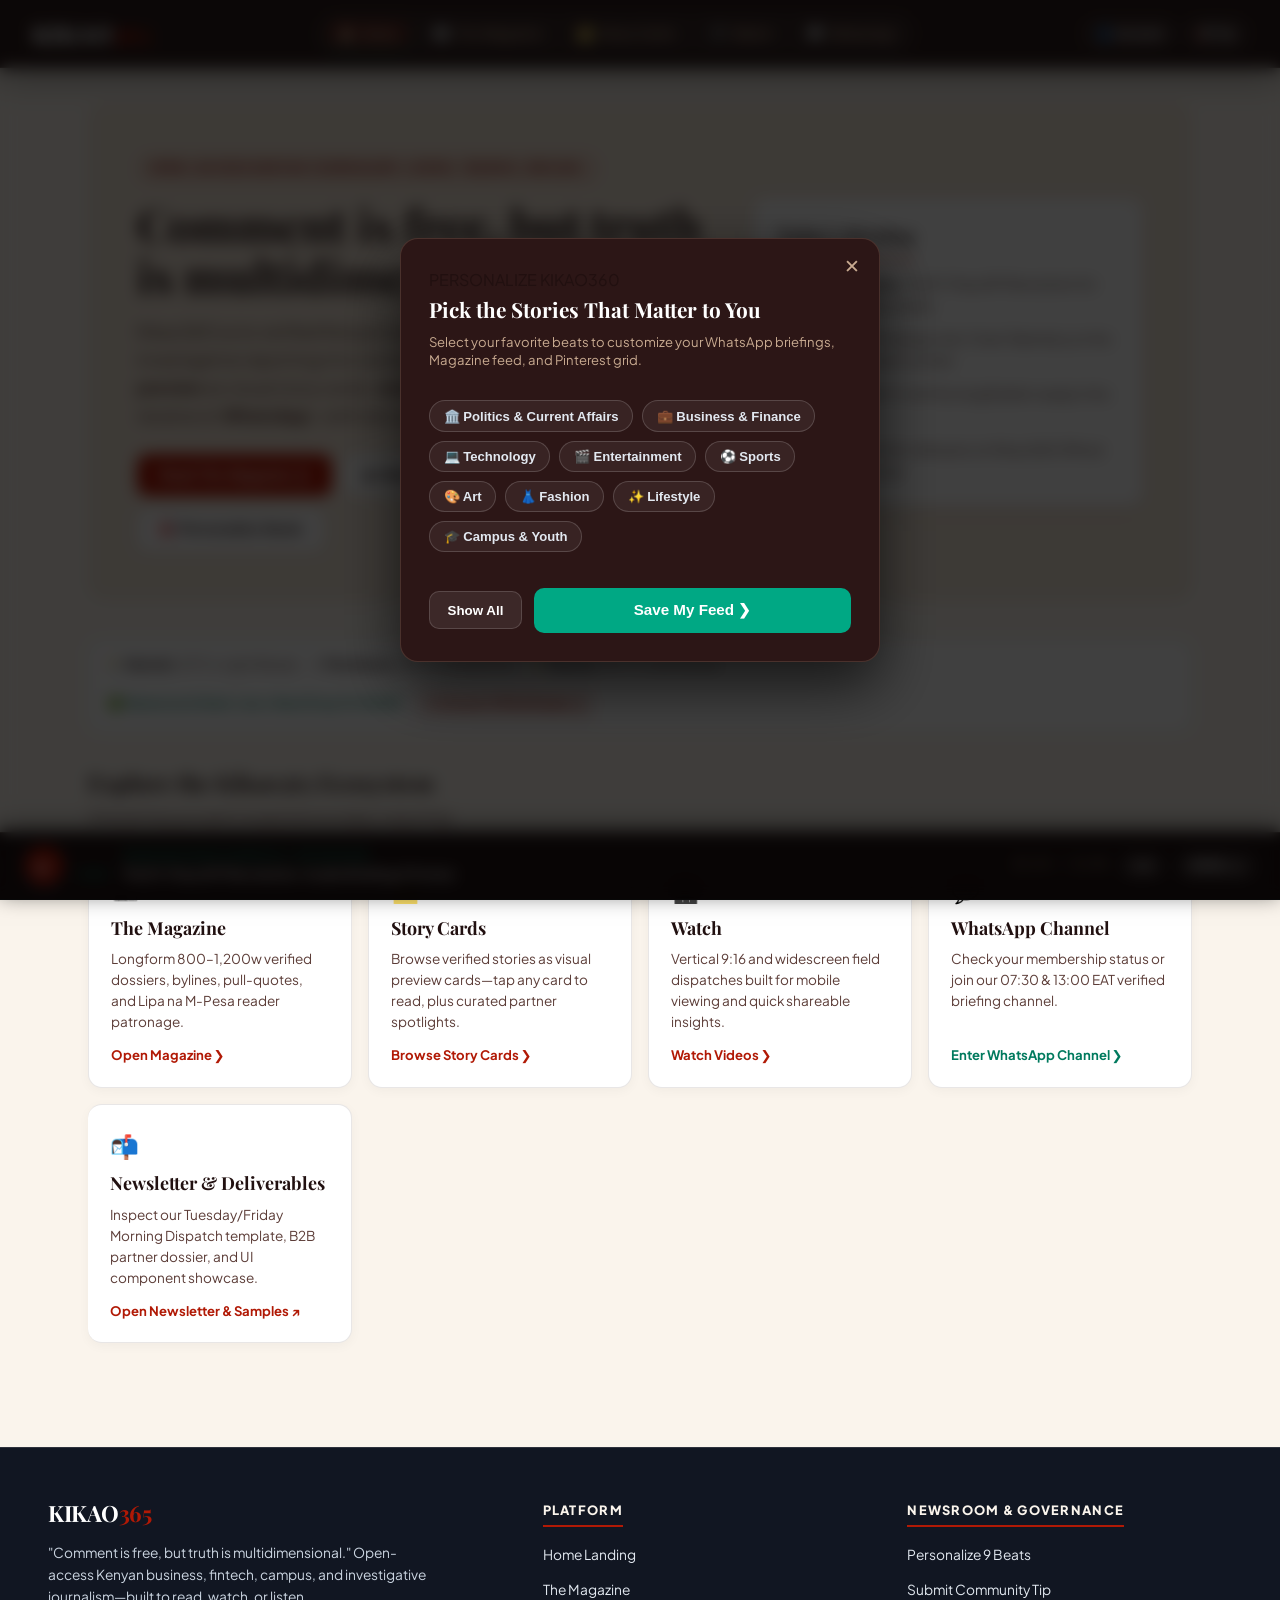
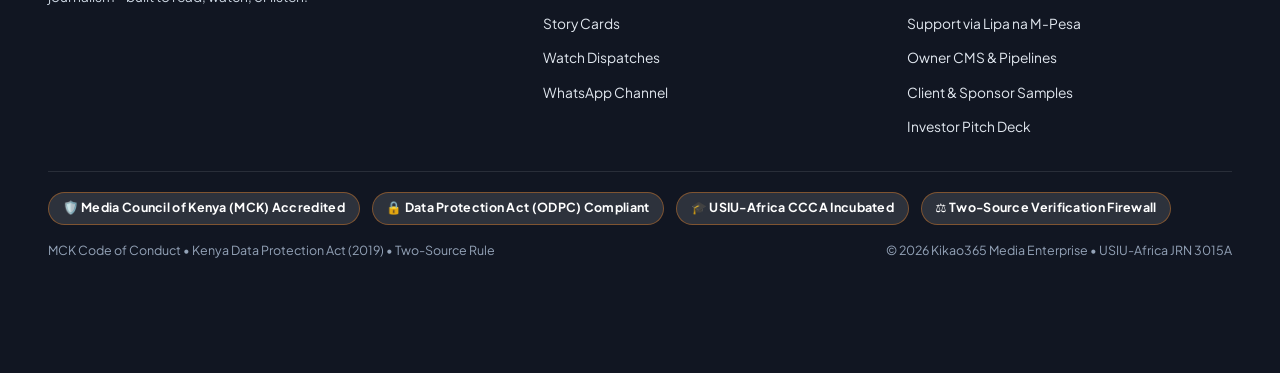
==== commit a7eeaab9: "Eliminate legacy navy blue from Magazine, add WhatsApp context bridge & centered device frame, eleva" ====
--- a/prototype/index.html
+++ b/prototype/index.html
@@ -10,12 +10,12 @@
   <link rel="preconnect" href="https://fonts.gstatic.com" crossorigin>
   <link href="https://fonts.googleapis.com/css2?family=Cinzel:wght@700;900&family=Lora:ital,wght@0,400;0,600;0,700;1,400&family=Plus+Jakarta+Sans:wght@300;400;500;600;700;800&family=Playfair+Display:ital,wght@0,600;0,700;0,900;1,400&display=swap" rel="stylesheet">
   
-  <!-- CSS Stylesheets (cache-busted) -->
-  <link rel="stylesheet" href="css/style.css?v=20261116g">
-  <link rel="stylesheet" href="css/whatsapp.css?v=20261116d">
-  <link rel="stylesheet" href="css/guardian.css?v=20261116">
-  <link rel="stylesheet" href="css/pinterest.css?v=20261116e">
-  <link rel="stylesheet" href="css/tiktok.css?v=20261116">
+  <!-- CSS Stylesheets (cache-busted with unique timestamp) -->
+  <link rel="stylesheet" href="css/style.css?v=20261118_v3">
+  <link rel="stylesheet" href="css/whatsapp.css?v=20261118_v3">
+  <link rel="stylesheet" href="css/guardian.css?v=20261118_v3">
+  <link rel="stylesheet" href="css/pinterest.css?v=20261118_v3">
+  <link rel="stylesheet" href="css/tiktok.css?v=20261118_v3">
 </head>
 <body class="theme-dark mode-home">
 
@@ -24,7 +24,7 @@
   <!-- ========================================================================= -->
   <header class="master-dock" id="masterDock">
     <button class="dock-brand-btn" onclick="switchView('home')" title="Return to Kikao365 Home">
-      <span class="dock-logo">KIKAO<span class="accent-orange">360</span></span>
+      <span class="dock-logo">KIKAO<span class="accent-orange" style="color:var(--iron-10, #B11905);">365</span></span>
       <span class="dock-tagline">Kenya's Multimodal Newsroom</span>
     </button>
     
@@ -160,6 +160,26 @@
     <!-- VIEW 1: WHATSAPP CHANNEL INTERFACE (Gate + Green Channel Simulation)  -->
     <!-- --------------------------------------------------------------------- -->
     <section class="view-panel view-whatsapp" id="viewWhatsapp">
+      
+      <!-- Architectural Context Bridge (Connecting WhatsApp to Kikao365 Ecosystem) -->
+      <div class="wa-context-bridge">
+        <div class="wa-bridge-badge">
+          <span>KIKAO<strong style="color:var(--iron-10, #B11905);">365</strong> ECOSYSTEM</span>
+          <span class="bridge-sep">•</span>
+          <span>TOP-OF-FUNNEL DISTRIBUTION (48.2K SUBSCRIBERS)</span>
+        </div>
+        <div class="wa-bridge-title-row">
+          <h2>Official WhatsApp Channel Gateway</h2>
+          <div class="wa-bridge-actions">
+            <button class="bridge-btn" onclick="switchView('guardian')">📰 Read Magazine</button>
+            <button class="bridge-btn" onclick="switchView('home')">🏠 Return Home</button>
+          </div>
+        </div>
+        <p class="wa-bridge-desc">
+          How Kikao365 reaches 60% of Kenyan mobile news consumers directly inside their daily messaging workflow—delivering verified 07:30 EAT morning dispatches and 13:00 EAT alerts with zero paywalls.
+        </p>
+      </div>
+
       <div class="wa-screen-frame">
         
         <!-- WhatsApp Top App Bar -->
@@ -167,7 +187,7 @@
           <div class="wa-bar-left">
             <button class="wa-back-btn" onclick="switchView('home')" title="Back to Home">←</button>
             <div class="wa-avatar-ring">
-              <div class="wa-avatar">K360</div>
+              <div class="wa-avatar">K365</div>
             </div>
             <div class="wa-channel-info">
               <div class="wa-channel-title">
@@ -192,7 +212,7 @@
             <button class="wa-btn-outline" id="waNoMemberBtn">No — Get Channel Invite Link</button>
           </div>
           <div class="wa-invite-box" id="waInviteBox" style="display:none;">
-            <p style="margin-bottom:0.65rem;"><strong>Join Kikao365 Official Channel:</strong><br><code>https://whatsapp.com/channel/kikao360-kenya</code></p>
+            <p style="margin-bottom:0.65rem;"><strong>Join Kikao365 Official Channel:</strong><br><code>https://whatsapp.com/channel/kikao365-kenya</code></p>
             <button class="wa-btn-green" id="waJoinAndEnterBtn">Copy Link &amp; Preview Channel ❯</button>
           </div>
         </div>
@@ -288,6 +308,7 @@
           <a href="#sub5">Sheng Culture</a>
           <a href="#sub6">Gig Economy</a>
           <a href="#sub7">Policy Tracker</a>
+          <a href="samples.html#b2b-sample" target="_blank" style="color:var(--tiger-orange); font-weight:700;">📢 Partner Spotlights (B2B)</a>
         </div>
       </nav>
 
@@ -525,7 +546,7 @@
           <button class="pin-pill" data-filter="investigative">Investigative</button>
           <button class="pin-pill" data-filter="campus">Campus</button>
           <button class="pin-pill" data-filter="lifestyle">Lifestyle</button>
-          <button class="pin-pill" data-filter="sponsored">Sponsored</button>
+          <button class="pin-pill pin-sponsor-pill" data-filter="sponsored">📢 Partner Spotlights (B2B Ads)</button>
         </div>
       </div>
 
@@ -556,7 +577,7 @@
     <footer class="kikao-footer">
       <div class="kikao-footer-inner">
         <div class="footer-brand">
-          <h4>KIKAO<span class="accent-orange">360</span></h4>
+          <h4>KIKAO<span class="accent-orange" style="color:var(--iron-10, #B11905);">365</span></h4>
           <p>"Comment is free, but truth is multidimensional." Open-access Kenyan business, fintech, campus, and investigative journalism—built to read, watch, or listen.</p>
         </div>
         <div class="footer-col">
@@ -581,9 +602,18 @@
           </ul>
         </div>
       </div>
+      
+      <!-- Trust & Verification Strip -->
+      <div class="footer-trust-strip">
+        <span class="footer-trust-pill">🛡️ Media Council of Kenya (MCK) Accredited</span>
+        <span class="footer-trust-pill">🔒 Data Protection Act (ODPC) Compliant</span>
+        <span class="footer-trust-pill">🎓 USIU-Africa CCCA Incubated</span>
+        <span class="footer-trust-pill">⚖️ Two-Source Verification Firewall</span>
+      </div>
+
       <div class="footer-bottom-bar">
         <span>MCK Code of Conduct • Kenya Data Protection Act (2019) • Two-Source Rule</span>
-        <span>© 2026 Kikao365 Media • USIU-Africa JRN 3015A</span>
+        <span>© 2026 Kikao365 Media Enterprise • USIU-Africa JRN 3015A</span>
       </div>
     </footer>
 
@@ -604,7 +634,7 @@
           <span></span><span></span><span></span><span></span><span></span>
         </div>
         <div class="npr-meta">
-          <div class="npr-eyebrow">KIKAO360 AUDIO DISPATCH • ON AIR NOW</div>
+          <div class="npr-eyebrow">KIKAO365 AUDIO DISPATCH • ON AIR NOW</div>
           <div class="npr-headline" id="nprHeadline">The M-Pesa API Revolution: Audio Briefing (13 mins)</div>
         </div>
       </div>
--- a/prototype/css/style.css
+++ b/prototype/css/style.css
@@ -304,10 +304,10 @@
 }
 
 .mode-btn[data-mode="guardian"].active {
-  background: #052962;
-  color: #ffffff;
-  box-shadow: 0 2px 12px rgba(5, 41, 98, 0.6);
-  border: 1px solid rgba(255, 255, 255, 0.3);
+  background: #B11905;
+  color: #FAF4EC;
+  box-shadow: 0 2px 12px rgba(177, 25, 5, 0.5);
+  border: 1px solid rgba(250, 244, 236, 0.4);
 }
 
 .mode-btn[data-mode="pinterest"].active {
@@ -1306,10 +1306,10 @@
 
 /* Structured Editorial Footer (Eliminates Empty Bottom Void) */
 .kikao-footer {
-  background: #180b0b;
-  border-top: 1px solid rgba(226, 192, 161, 0.2);
-  padding: 2.5rem clamp(1rem, 4vw, 3rem) 6.5rem; /* leaves clean clearance above NPR dock */
-  margin-top: 2rem;
+  background: #111622;
+  border-top: 1px solid rgba(255, 255, 255, 0.12);
+  padding: 3rem clamp(1rem, 4vw, 3rem) 7rem; /* leaves clean clearance above NPR dock */
+  margin-top: 3rem;
 }
 
 .kikao-footer-inner {
@@ -1317,35 +1317,44 @@
   margin: 0 auto;
   display: grid;
   grid-template-columns: 1.4fr 1fr 1fr;
-  gap: 2rem;
+  gap: 2.5rem;
 }
 
 .footer-brand h4 {
   font-family: var(--font-serif);
-  font-size: 1.3rem;
-  color: #ffffff;
-  margin-bottom: 0.5rem;
+  font-size: 1.4rem;
+  color: #ffffff;
+  margin-bottom: 0.6rem;
+  letter-spacing: -0.5px;
+}
+
+.footer-brand h4 span {
+  color: #B11905;
 }
 
 .footer-brand p {
-  color: var(--desert-sand);
-  font-size: 0.85rem;
+  color: #cbd5e1;
+  font-size: 0.86rem;
   line-height: 1.6;
   max-width: 38ch;
 }
 
 .footer-col h5 {
-  font-size: 0.75rem;
+  font-size: 0.8rem;
   text-transform: uppercase;
   letter-spacing: 0.1em;
-  color: var(--tiger-orange);
-  margin-bottom: 0.75rem;
+  color: #FAF4EC;
+  font-weight: 800;
+  border-bottom: 2px solid #B11905;
+  padding-bottom: 4px;
+  display: inline-block;
+  margin-bottom: 0.9rem;
 }
 
 .footer-links {
   list-style: none;
   display: grid;
-  gap: 0.45rem;
+  gap: 0.55rem;
 }
 
 .footer-links button,
@@ -1353,31 +1362,56 @@
   background: none;
   border: none;
   padding: 0;
-  color: var(--desert-sand);
-  font-size: 0.84rem;
+  color: #e2e8f0;
+  font-size: 0.86rem;
   text-decoration: none;
   cursor: pointer;
   text-align: left;
   font-family: inherit;
+  transition: all 0.2s ease;
 }
 
 .footer-links button:hover,
 .footer-links a:hover {
-  color: #ffffff;
-  text-decoration: underline;
+  color: var(--tiger-orange);
+  text-decoration: none;
+  transform: translateX(4px);
+}
+
+.footer-trust-strip {
+  max-width: 1240px;
+  margin: 2rem auto 0;
+  padding-top: 1.25rem;
+  border-top: 1px solid rgba(255, 255, 255, 0.1);
+  display: flex;
+  flex-wrap: wrap;
+  gap: 0.75rem;
+  align-items: center;
+}
+
+.footer-trust-pill {
+  background: rgba(255, 255, 255, 0.12);
+  border: 1px solid rgba(227, 126, 36, 0.45);
+  color: #FFFFFF !important;
+  font-size: 0.78rem;
+  font-weight: 700;
+  padding: 0.35rem 0.85rem;
+  border-radius: 999px;
+  display: inline-flex;
+  align-items: center;
+  gap: 0.45rem;
+  letter-spacing: 0.3px;
 }
 
 .footer-bottom-bar {
   max-width: 1240px;
-  margin: 1.75rem auto 0;
-  padding-top: 1rem;
-  border-top: 1px solid rgba(226, 192, 161, 0.12);
+  margin: 1rem auto 0;
   display: flex;
   flex-wrap: wrap;
   justify-content: space-between;
   gap: 0.75rem;
   font-size: 0.78rem;
-  color: rgba(226, 192, 161, 0.75);
+  color: #94a3b8;
 }
 
 /* Floating NPR Dock Palette Sync */
--- a/prototype/css/whatsapp.css
+++ b/prototype/css/whatsapp.css
@@ -5,10 +5,98 @@
 .view-whatsapp {
   background-color: var(--bg-canvas);
   display: flex;
-  justify-content: center;
-  align-items: flex-start;
+  flex-direction: column;
+  align-items: center;
   min-height: auto;
-  padding: 1.5rem 1rem;
+  padding: 1.5rem 1rem 6rem;
+}
+
+/* Kikao365 Context Bridge above WhatsApp Simulator */
+.wa-context-bridge {
+  max-width: 680px;
+  width: 100%;
+  margin: 0 auto 1.5rem auto !important;
+  background: #141b26 !important;
+  border: 1px solid rgba(255, 255, 255, 0.12) !important;
+  border-left: 4px solid #00a884 !important;
+  border-radius: 14px;
+  padding: 1.15rem 1.35rem;
+  box-shadow: 0 10px 30px rgba(0,0,0,0.3);
+}
+
+.wa-bridge-badge {
+  font-size: 0.74rem;
+  font-weight: 800;
+  text-transform: uppercase;
+  letter-spacing: 0.8px;
+  color: #00a884 !important;
+  display: flex;
+  align-items: center;
+  gap: 0.5rem;
+  margin-bottom: 0.4rem;
+}
+
+.wa-bridge-badge .bridge-sep { color: rgba(255,255,255,0.3); }
+
+.wa-bridge-title-row {
+  display: flex;
+  justify-content: space-between;
+  align-items: center;
+  flex-wrap: wrap;
+  gap: 0.75rem;
+  margin-bottom: 0.4rem;
+}
+
+.wa-bridge-title-row h2 {
+  font-family: var(--font-serif);
+  font-size: 1.3rem;
+  color: #ffffff !important;
+  margin: 0;
+  font-weight: 800;
+}
+
+.wa-bridge-actions {
+  display: flex;
+  gap: 0.5rem;
+}
+
+.bridge-btn {
+  background: rgba(255, 255, 255, 0.1) !important;
+  border: 1px solid rgba(255, 255, 255, 0.2) !important;
+  color: #FAF4EC !important;
+  padding: 0.4rem 0.85rem !important;
+  border-radius: 6px;
+  font-size: 0.78rem;
+  font-weight: 700;
+  cursor: pointer;
+  transition: all 0.2s ease;
+}
+
+.bridge-btn:hover {
+  background: #E37E24 !important;
+  color: #ffffff !important;
+  border-color: #E37E24 !important;
+}
+
+.wa-bridge-desc {
+  font-size: 0.84rem;
+  color: #cbd5e1 !important;
+  line-height: 1.5;
+  margin-top: 0.4rem;
+}
+
+/* Smartphone Device Mockup Frame (Desktop) */
+.wa-screen-frame {
+  max-width: 460px;
+  width: 100%;
+  margin: 0 auto 3rem auto !important;
+  background: #0b141a;
+  border-radius: 28px;
+  border: 3px solid rgba(255, 255, 255, 0.14);
+  box-shadow: 0 24px 60px rgba(0, 0, 0, 0.6), 0 0 0 1px rgba(0, 168, 132, 0.2);
+  overflow: hidden;
+  position: relative;
+  transition: transform 0.3s ease;
 }
 
 @media (max-width: 600px) {
@@ -16,6 +104,10 @@
     padding: 0;
     width: 100%;
     min-height: auto;
+  }
+
+  .wa-context-bridge {
+    display: none; /* Hide explanatory bridge on small mobile screens to maximize chat feed */
   }
 
   .wa-screen-frame {
@@ -100,7 +192,7 @@
   width: 42px;
   height: 42px;
   border-radius: 50%;
-  background: linear-gradient(135deg, #00a884, #052962);
+  background: linear-gradient(135deg, #00a884, #064e3b);
   display: flex;
   align-items: center;
   justify-content: center;
--- a/prototype/css/guardian.css
+++ b/prototype/css/guardian.css
@@ -1,6 +1,16 @@
 /* ==========================================================================
    THE GUARDIAN-STYLE MAGAZINE EDITORIAL STYLES (VIEW 2)
+   Strictly aligned to Kikao365 60-30-10 Palette:
+   60% Desert Sand (#FAF4EC), 30% Coffee Bean (#211010), 10% Oxidized Iron (#B11905)
    ========================================================================== */
+
+:root {
+  --gm-navy: #211010;          /* Coffee Bean (Replaces legacy navy) */
+  --gm-navy-dark: #160a0a;     /* Deep Coffee Roast */
+  --gm-blue-accent: #E37E24;   /* Tiger Orange (Alert/Discovery) */
+  --gm-coral-red: #B11905;     /* Oxidized Iron Red (Investigative Accent) */
+  --gm-sand: #FAF4EC;          /* Desert Sand Canvas */
+}
 
 .view-guardian {
   background-color: #f6f6f6;
@@ -190,8 +200,8 @@
 
 /* Secondary Sub-Navigation Bar */
 .gm-subnav-bar {
-  background: #001e4a;
-  border-bottom: 1px solid #dcdcdc;
+  background: #211010;
+  border-bottom: 1px solid rgba(226, 192, 161, 0.2);
   overflow-x: auto;
 }
 
@@ -223,9 +233,9 @@
 /* Mega-Menu Drawer (Guardian Reference: IMG_100242.jpg) */
 .gm-megamenu-drawer {
   display: none;
-  background: #001a40;
-  color: #ffffff;
-  border-bottom: 4px solid var(--gm-coral-red);
+  background: #211010;
+  color: #FAF4EC;
+  border-bottom: 4px solid var(--iron-10, #B11905);
   padding: 2rem 1.5rem;
 }
 
@@ -851,11 +861,11 @@
 
 /* Campus Ad Banner */
 .gm-campus-ad-card {
-  background: linear-gradient(135deg, #052962, #001233);
-  color: #ffffff;
+  background: linear-gradient(135deg, #211010, #381a1a);
+  color: #FAF4EC;
   padding: 1.2rem;
   border-radius: 10px;
-  border: 1px solid rgba(255, 255, 255, 0.15);
+  border: 1px solid rgba(227, 126, 36, 0.3);
 }
 
 .gm-campus-ad-card .card-tag {
--- a/prototype/css/pinterest.css
+++ b/prototype/css/pinterest.css
@@ -275,3 +275,18 @@
 .pin-save-btn:hover {
   background: #850E05;
 }
+
+/* Dedicated Sponsor / Advertising Chip */
+.pin-pill.pin-sponsor-pill {
+  border: 1px solid rgba(227, 126, 36, 0.6);
+  color: #fdba74;
+  background: rgba(227, 126, 36, 0.12);
+  font-weight: 700;
+}
+
+.pin-pill.pin-sponsor-pill.active,
+.pin-pill.pin-sponsor-pill:hover {
+  background: #E37E24;
+  color: #ffffff;
+  border-color: #E37E24;
+}
